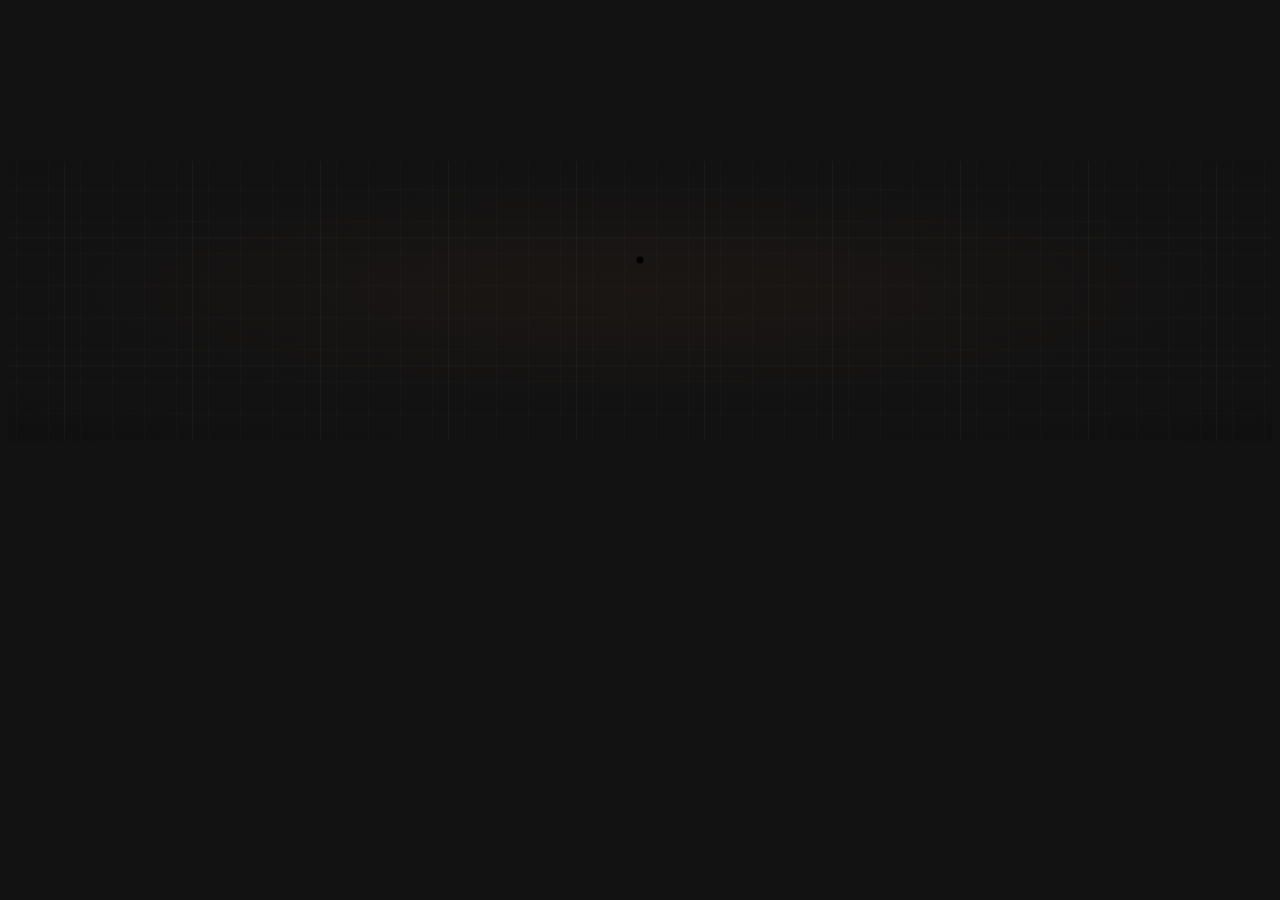
==== site/index.html @ 5c638231 "adding phangs utilities" ====
<!doctype html>
<html lang="en">
<head>
  <meta charset="utf-8">
  <meta name="viewport" content="width=device-width, initial-scale=1, viewport-fit=cover">
  <title>Galaxy Manifold</title>
  <meta name="description" content="Galaxy scaling relations as rotating projections of a high-dimensional manifold of SDSS galaxy properties.">
  <meta name="theme-color" content="#0b0e13">
  <meta name="color-scheme" content="dark">
  <link rel="icon" href="data:image/svg+xml,%3Csvg xmlns='http://www.w3.org/2000/svg' viewBox='0 0 32 32'%3E%3Crect width='32' height='32' rx='7' fill='%230b0e13'/%3E%3Cg stroke='%23e8743b' stroke-width='2' stroke-linecap='round'%3E%3Cpath d='M16 4v24M4 16h24M7.5 7.5l17 17M24.5 7.5l-17 17'/%3E%3C/g%3E%3Ccircle cx='16' cy='16' r='4' fill='%23efe6d2'/%3E%3C/svg%3E">
  <link rel="preconnect" href="https://fonts.googleapis.com">
  <link rel="preconnect" href="https://fonts.gstatic.com" crossorigin>
  <link rel="stylesheet" href="https://fonts.googleapis.com/css2?family=Jost:wght@300;400;500;600&family=Michroma&family=Space+Mono:ital,wght@0,400;0,700;1,400&display=swap">
  <!-- UI: tiny glyph-subset fallbacks (Greek, super/subscripts, ★ ☉ ⟨⟩ …) that Jost / Space Mono / Michroma lack -->
  <link rel="stylesheet" href="https://fonts.googleapis.com/css2?family=Didact+Gothic&family=Noto+Sans:wght@400;500&family=Noto+Sans+Math&display=swap&text=%CE%B1%CE%B2%CE%B3%CE%B4%CE%B5%CE%B6%CE%B7%CE%B8%CE%B9%CE%BA%CE%BB%CE%BC%CE%BD%CE%BE%CE%BF%CF%80%CF%81%CF%83%CF%84%CF%85%CF%86%CF%87%CF%88%CF%89%CE%91%CE%92%CE%93%CE%94%CE%98%CE%9B%CE%9E%CE%A0%CE%A3%CE%A6%CE%A8%CE%A9%E2%81%B0%C2%B9%C2%B2%C2%B3%E2%81%B4%E2%81%B5%E2%81%B6%E2%81%B7%E2%81%B8%E2%81%B9%E2%81%BA%E2%81%BB%E2%81%BC%E2%81%BD%E2%81%BE%E2%81%BF%E2%81%B1%E2%82%80%E2%82%81%E2%82%82%E2%82%83%E2%82%84%E2%82%85%E2%82%86%E2%82%87%E2%82%88%E2%82%89%E2%82%8A%E2%82%8B%E2%82%8C%E2%82%8D%E2%82%8E%E2%82%90%E2%82%91%E2%82%92%E2%82%93%E2%82%99%E2%82%95%E2%82%96%E2%82%97%E2%82%98%E2%82%9A%E2%82%9B%E2%82%9C%E1%B4%AC%E1%B4%AE%E1%B4%B0%E1%B4%B1%E1%B4%B3%E1%B4%B4%E1%B4%B5%E1%B4%B6%E1%B4%B7%E1%B4%B8%E1%B4%B9%E1%B4%BA%E1%B4%BC%E1%B4%BE%E1%B4%BF%E1%B5%80%E1%B5%81%E1%B5%82%E2%98%85%E2%98%86%E2%98%89%E2%8A%99%E2%9F%A8%E2%9F%A9%E2%86%92%E2%86%90%E2%86%91%E2%86%93%E2%86%94%E2%88%9D%E2%88%BC%E2%89%88%E2%89%A4%E2%89%A5%C2%B1%C3%97%C2%B7%E2%88%92%E2%80%93%E2%80%94%E2%80%B2%E2%80%B3%C2%B0%C3%85%E2%81%84%E2%88%85%E2%8A%98">
  <link rel="stylesheet" href="css/tokens.css">
  <link rel="stylesheet" href="css/core.css">
  <link rel="stylesheet" href="css/ui.css">
  <link rel="stylesheet" href="css/overlays.css?v=2">
  <link rel="modulepreload" href="js/app.js">
  <link rel="modulepreload" href="js/gl/renderer.js">
  <link rel="modulepreload" href="js/math/frame.js">
  <script type="module" src="js/main.js?v=2"></script>
</head>
<body>
  <div id="app">
    <header id="topbar"></header>
    <nav id="rail" aria-label="PHANGS observations"></nav>
    <main id="stage" aria-label="Projection of the galaxy manifold">
      <canvas id="gl" aria-hidden="true"></canvas><canvas id="tiles" aria-hidden="true"></canvas><canvas id="overlay" aria-hidden="true"></canvas>
      <div id="stage-ui"></div>
    </main>
    <aside id="inspector" aria-label="Inspector"></aside>
    <footer id="console"></footer>
  </div>
  <div id="splash" role="progressbar" aria-label="Loading" aria-valuemin="0" aria-valuemax="100" aria-valuenow="0">
    <div class="gm-splash">
      <svg class="gm-splash-mark" viewBox="-130 -130 260 260" aria-hidden="true">
        <circle class="sp-ring" r="124"/>
        <circle class="sp-ticks" r="116"/>
        <circle class="sp-ticks-major" r="116"/>
        <circle class="sp-track" r="104"/>
        <circle class="sp-progress" r="104"/>
        <g class="sp-orbits">
          <g transform="rotate(-24)"><ellipse class="sp-orbit" rx="86" ry="27"/><circle class="sp-moon" r="3.4"><animateMotion dur="5.2s" repeatCount="indefinite" path="M86,0 A86,27 0 1,1 -86,0 A86,27 0 1,1 86,0"/></circle></g>
          <g transform="rotate(38)"><ellipse class="sp-orbit" rx="86" ry="27"/><circle class="sp-moon sp-moon-b" r="2.3"><animateMotion dur="8.4s" repeatCount="indefinite" path="M-86,0 A86,27 0 1,0 86,0 A86,27 0 1,0 -86,0"/></circle></g>
        </g>
        <g class="sp-burst">
          <path class="sp-rays" d="M0 -13L0 -60M4.97 -12.01L14.54 -35.11M9.19 -9.19L35.36 -35.36M12.01 -4.97L35.11 -14.54M13 0L60 0M12.01 4.97L35.11 14.54M9.19 9.19L35.36 35.36M4.97 12.01L14.54 35.11M0 13L0 60M-4.97 12.01L-14.54 35.11M-9.19 9.19L-35.36 35.36M-12.01 4.97L-35.11 14.54M-13 0L-60 0M-12.01 -4.97L-35.11 -14.54M-9.19 -9.19L-35.36 -35.36M-4.97 -12.01L-14.54 -35.11"/>
          <g class="sp-tips"><circle cy="-60" r="2.6"/><circle cx="35.36" cy="-35.36" r="1.9"/><circle cx="60" r="2.6"/><circle cx="35.36" cy="35.36" r="1.9"/><circle cy="60" r="2.6"/><circle cx="-35.36" cy="35.36" r="1.9"/><circle cx="-60" r="2.6"/><circle cx="-35.36" cy="-35.36" r="1.9"/></g>
        </g>
        <circle class="sp-hub-ring" r="7.5"/>
        <circle class="sp-hub" r="4"/>
      </svg>
      <div class="gm-splash-word" aria-hidden="true">GALAXY MANIFOLD</div>
    </div>
  </div>
  <noscript><div class="core-fatal"><div class="core-fatal-card"><div class="core-fatal-title">JavaScript required</div></div></div></noscript>
</body>
</html>
---- site/css/ui.css ----
/* UI components — "mid-century mission control" (DESIGN.md §3, §13).
   Owner: UI agent. Tokens live in tokens.css (core); this file only adds component styles and
   extends the font stacks with tiny glyph-subset fallbacks (Greek, super/subscripts, ★ ☉ ⟨⟩)
   that Jost, Space Mono and Michroma lack. */

:root {
  --font-display: 'Michroma', 'Didact Gothic', 'Noto Sans', 'Noto Sans Math', 'Eurostile', sans-serif;
  --font-ui: 'Jost', 'Didact Gothic', 'Noto Sans', 'Noto Sans Math', 'Futura', 'Century Gothic', sans-serif;
  --font-mono: 'Space Mono', 'Noto Sans', 'Noto Sans Math', ui-monospace, 'SFMono-Regular', Menlo, monospace;
  --orange-glow: rgba(232, 116, 59, 0.55);
  --panel-shadow: 0 18px 44px rgba(0, 0, 0, 0.55), 0 2px 6px rgba(0, 0, 0, 0.35);
  --ink-halo: rgba(11, 14, 19, 0.86);
}

/* ------------------------------------------------------------------ base */
#ui-float { position: fixed; inset: 0; z-index: 70; pointer-events: none; }
#ui-float > * { pointer-events: auto; }
#ui-float > .tip, #ui-float > .dnd-ghost { pointer-events: none; }

.i { width: 18px; height: 18px; display: block; flex: none; overflow: visible; }

button { cursor: pointer; -webkit-tap-highlight-color: transparent; }
button:disabled { cursor: default; }

.ibtn {
  width: 30px;
  height: 30px;
  flex: none;
  display: grid;
  place-items: center;
  padding: 0;
  border: 1px solid transparent;
  border-radius: 50%;
  background: transparent;
  color: var(--cream-2);
  text-decoration: none;
  transition: background var(--t-ui) ease-out, color var(--t-ui) ease-out, border-color var(--t-ui) ease-out;
}
.ibtn:hover { background: var(--bg-3); color: var(--cream); }
/* `translate` composes with any positioning `transform` (the compass crowns use one) */
.ibtn:active { translate: 0 0.5px; }

:where(button, a, [tabindex], [role="slider"]):focus { outline: none; }
:where(button, a, [tabindex], [role="slider"]):focus-visible {
  outline: 1.5px solid var(--orange);
  outline-offset: 2px;
}

kbd, .tip-key {
  display: inline-grid;
  place-items: center;
  min-width: 18px;
  height: 18px;
  padding: 0 5px;
  font: 400 10px/1 var(--font-mono);
  color: var(--cream);
  background: var(--bg-2);
  border: 1px solid var(--hair-35);
  border-bottom-width: 2px;
  border-radius: 4px;
}

sub { font-size: 0.72em; line-height: 0; vertical-align: -0.28em; letter-spacing: 0.02em; }

/* edge fades on scrolling strips (set by dom.js edgeFades) */
[data-fade] {
  --f0: 0px;
  --f1: 0px;
  -webkit-mask-image: linear-gradient(var(--fade-dir, 90deg), transparent 0, #000 var(--f0), #000 calc(100% - var(--f1)), transparent 100%);
  mask-image: linear-gradient(var(--fade-dir, 90deg), transparent 0, #000 var(--f0), #000 calc(100% - var(--f1)), transparent 100%);
}
[data-fade-axis="y"] { --fade-dir: 180deg; }
[data-fade~="s"] { --f0: 28px; }
[data-fade~="e"] { --f1: 28px; }

/* ------------------------------------------------------------------ tooltip */
.tip {
  position: fixed;
  left: 0;
  top: 0;
  z-index: 95;
  max-width: 290px;
  padding: 7px 10px 8px;
  color: var(--cream);
  background: rgba(17, 22, 31, 0.97);
  border: 1px solid var(--hair-35);
  border-radius: 8px;
  box-shadow: 0 10px 28px rgba(0, 0, 0, 0.5);
  font: 400 12.5px/1.35 var(--font-ui);
  opacity: 0;
  transform: translateY(3px);
  transition: opacity 130ms ease-out, transform 130ms ease-out;
  pointer-events: none;
}
.tip[data-side="bottom"] { transform: translateY(-3px); }
.tip.on { opacity: 1; transform: none; }
.tip.instant { transition: none; }
.tip-head { display: flex; align-items: center; gap: 8px; }
.tip-title { font-weight: 500; }
.tip-key { margin-left: auto; }
.tip-sw { width: 9px; height: 9px; border-radius: 50%; flex: none; }
.tip-sub { margin-top: 3px; color: var(--cream-2); font-size: 12px; line-height: 1.4; }
.tip-meta { margin-top: 5px; color: var(--cream-3); font: 400 10px/1.5 var(--font-mono); letter-spacing: 0.01em; }
.tip.tip-rich { padding: 8px; max-width: none; }

/* ------------------------------------------------------------------ splash */
#splash {
  background-color: var(--bg);
  background-image:
    radial-gradient(ellipse 70% 60% at 50% 46%, rgba(232, 116, 59, 0.045), transparent 70%),
    radial-gradient(ellipse 120% 95% at 50% 45%, rgba(11, 14, 19, 0) 55%, rgba(4, 6, 9, 0.6) 100%),
    linear-gradient(rgba(239, 230, 210, 0.04) 1px, transparent 1px),
    linear-gradient(90deg, rgba(239, 230, 210, 0.04) 1px, transparent 1px),
    linear-gradient(rgba(239, 230, 210, 0.018) 1px, transparent 1px),
    linear-gradient(90deg, rgba(239, 230, 210, 0.018) 1px, transparent 1px);
  background-size: 100% 100%, 100% 100%, 128px 128px, 128px 128px, 32px 32px, 32px 32px;
  background-position: center;
}
.gm-splash { display: grid; justify-items: center; gap: 30px; transform: translateY(-2vh); }
.gm-splash-mark {
  width: 232px;
  height: 232px;
  overflow: visible;
  transition: transform 750ms var(--ease-view), opacity 600ms ease-out;
}
.gm-splash-mark * { fill: none; stroke-linecap: round; }
.sp-ring { stroke: var(--hair-15); stroke-width: 1; }
.sp-ticks { stroke: var(--cream-3); stroke-width: 5; stroke-dasharray: 1 11.147; stroke-dashoffset: 0.5; opacity: 0.75; }
.sp-ticks-major { stroke: var(--cream-2); stroke-width: 10; stroke-dasharray: 1.6 59.137; stroke-dashoffset: 0.8; }
.sp-track { stroke: var(--line); stroke-width: 1.4; }
.sp-progress {
  stroke: var(--orange);
  stroke-width: 2.2;
  stroke-dasharray: 653.451;
  stroke-dashoffset: 653.451;
  transform: rotate(-90deg);
  transition: stroke-dashoffset 320ms var(--ease-ui);
  filter: drop-shadow(0 0 5px rgba(232, 116, 59, 0.55));
}
.sp-orbit { stroke: var(--hair-25); stroke-width: 1; }
.gm-splash-mark .sp-moon { fill: var(--orange); stroke: none; }
.gm-splash-mark .sp-moon-b { fill: var(--sky); }
.sp-burst { transform-box: fill-box; transform-origin: center; animation: gm-spin 48s linear infinite; }
.sp-rays { stroke: var(--cream-2); stroke-width: 1.3; }
.gm-splash-mark .sp-tips circle { fill: var(--mustard); stroke: none; }
.sp-hub-ring { stroke: var(--cream-2); stroke-width: 1.2; }
.gm-splash-mark .sp-hub { fill: var(--cream); stroke: none; }
.gm-splash-word {
  font-family: var(--font-display);
  font-size: 12px;
  letter-spacing: 0.46em;
  padding-left: 0.46em;
  color: var(--cream-2);
  opacity: 0;
  transition: opacity 700ms ease-out, letter-spacing 800ms var(--ease-view);
}
#splash.fonts .gm-splash-word { opacity: 1; }
#splash.complete .sp-progress { filter: drop-shadow(0 0 9px rgba(232, 116, 59, 0.8)); }
#splash.done .gm-splash-mark { transform: scale(1.55); opacity: 0; }
#splash.done .gm-splash-word { letter-spacing: 0.8em; opacity: 0; }
#splash.still .sp-burst { animation: none; }
@keyframes gm-spin { to { transform: rotate(360deg); } }

/* ------------------------------------------------------------------ top bar */
/* double rules (§3.3): a faint second hairline just inside the core's panel borders */
.tb, .con { position: relative; }
.tb::after, .con::before, .rail::after {
  content: "";
  position: absolute;
  pointer-events: none;
  background: rgba(239, 230, 210, 0.05);
}
.tb::after { left: 0; right: 0; bottom: 3px; height: 1px; }
.con::before { left: 0; right: 0; top: 3px; height: 1px; }
.rail::after { top: 0; bottom: 0; right: 3px; width: 1px; }

.tb {
  height: 100%;
  display: flex;
  align-items: center;
  gap: 18px;
  padding: 0 12px 0 16px;
}
.tb-left { flex: none; display: flex; align-items: center; gap: 14px; min-width: 0; }
.tb-brand {
  display: flex;
  align-items: center;
  gap: 11px;
  color: var(--cream);
  text-decoration: none;
  border-radius: 6px;
}
.mark { display: block; overflow: visible; }
.mark .mark-rays path { fill: none; stroke: var(--cream-2); stroke-width: 1.05; stroke-linecap: round; }
.mark .mark-tips circle { fill: var(--mustard); }
.mark .mark-hub { fill: var(--orange); }
.tb-mark { width: 27px; height: 27px; transition: transform 600ms var(--ease-view); }
.tb-brand:hover .tb-mark { transform: rotate(22.5deg); }
#topbar.touring .tb-mark .mark-rays,
#topbar.touring .tb-mark .mark-tips { transform-box: view-box; transform-origin: 0 0; animation: gm-spin 9s linear infinite; }
.tb-word {
  font-family: var(--font-display);
  font-size: 11px;
  letter-spacing: 0.27em;
  white-space: nowrap;
  color: var(--cream);
  padding-top: 1px;
}
.tb-word-gap { display: inline-block; width: 0.55em; }
.tb-badge {
  display: inline-flex;
  align-items: baseline;
  gap: 6px;
  height: 20px;
  padding: 3px 9px 0;
  border: 1px solid var(--hair-15);
  border-radius: var(--r-pill);
  font: 400 10.5px/1 var(--font-mono);
  color: var(--cream-3);
  font-variant-numeric: tabular-nums;
  white-space: nowrap;
}
.ab-foot a { color: var(--cream-2); text-decoration: none; border-bottom: 1px solid var(--line); }
.ab-foot a:hover { color: var(--orange); border-bottom-color: var(--orange); }
.tb-badge i { font-style: italic; color: var(--cream-3); }
.tb-badge b { font-weight: 400; color: var(--cream-2); }
.tb-badge.tick b { animation: gm-tick 600ms ease-out; }
@keyframes gm-tick { 0% { color: var(--orange); } 100% { color: var(--cream-2); } }

.tb-carts { flex: 1 1 auto; min-width: 0; display: flex; justify-content: flex-end; }
.carts-tray {
  display: flex;
  gap: 3px;
  padding: 3px;
  max-width: 100%;
  overflow-x: auto;
  overflow-y: hidden;
  scrollbar-width: none;
  background: var(--bg-2);
  border: 1px solid var(--line);
  border-radius: 12px;
  box-shadow: inset 0 1px 3px rgba(0, 0, 0, 0.55), 0 1px 0 rgba(239, 230, 210, 0.03);
}
.carts-tray::-webkit-scrollbar { display: none; }
.cart {
  --on: 0;
  position: relative;
  flex: none;
  width: 54px;
  height: 40px;
  padding: 3px 3px 0;
  display: flex;
  flex-direction: column;
  align-items: center;
  gap: 3px;
  border: 1px solid rgba(239, 230, 210, 0.06);
  border-radius: 8px;
  background: linear-gradient(180deg, #1b2330, #151c27);
  color: var(--cream-2);
  box-shadow: 0 1px 0 rgba(239, 230, 210, 0.05) inset, 0 1px 2px rgba(0, 0, 0, 0.45);
  transition: background var(--t-ui) ease-out, border-color var(--t-ui) ease-out, transform 120ms ease-out;
}
.cart:hover { background: linear-gradient(180deg, #212b3a, #19212d); color: var(--cream); }
.cart:active { translate: 0 1px; }
.cart-screen {
  position: relative;
  width: 46px;
  height: 22px;
  border-radius: 4px;
  overflow: hidden;
  background:
    linear-gradient(rgba(239, 230, 210, 0.035) 1px, transparent 1px) 0 0 / 6px 6px,
    linear-gradient(90deg, rgba(239, 230, 210, 0.035) 1px, transparent 1px) 0 0 / 6px 6px,
    #070a0e;
  box-shadow: inset 0 0 0 1px rgba(239, 230, 210, 0.07), inset 0 2px 5px rgba(0, 0, 0, 0.6);
}
.cart-screen canvas { position: absolute; left: 50%; top: 50%; width: 46px !important; height: 26px !important; transform: translate(-50%, -50%); opacity: 0; transition: opacity 500ms ease-out; }
.cart-screen.lit canvas { opacity: 0.92; }
.cart:hover .cart-screen canvas { opacity: 1; }
.cart-code {
  font: 400 7.5px/1 var(--font-display);
  letter-spacing: 0.12em;
  padding-left: 0.12em;
  white-space: nowrap;
  color: inherit;
}
.cart::after {
  content: "";
  position: absolute;
  left: 11px;
  right: 11px;
  bottom: -3px;
  height: 2px;
  border-radius: 2px;
  background: var(--orange);
  opacity: var(--on);
  box-shadow: 0 0 8px var(--orange-glow);
  transition: opacity 180ms linear;
}
.cart.active {
  color: var(--cream);
  border-color: rgba(232, 116, 59, calc(0.5 * var(--on)));
  background: linear-gradient(180deg, #232c3a, #1a2230);
}
.cart.active .cart-code { color: var(--cream); text-shadow: 0 0 8px rgba(232, 116, 59, calc(0.6 * var(--on))); }
.cart.active .cart-screen { box-shadow: inset 0 0 0 1px rgba(232, 116, 59, calc(0.35 * var(--on))), inset 0 2px 5px rgba(0, 0, 0, 0.6); }

.tb-about { margin-left: 2px; }
.tb-about .i { width: 19px; height: 19px; }

/* cartridge hover card */
.cp { width: 216px; display: flex; flex-direction: column; gap: 6px; }
.cp-screen {
  position: relative;
  width: 216px;
  height: 132px;
  border-radius: 6px;
  overflow: hidden;
  background:
    linear-gradient(rgba(239, 230, 210, 0.035) 1px, transparent 1px) 0 0 / 18px 18px,
    linear-gradient(90deg, rgba(239, 230, 210, 0.035) 1px, transparent 1px) 0 0 / 18px 18px,
    #06080b;
  box-shadow: inset 0 0 0 1px var(--hair-15);
}
.cp-screen canvas { display: block; width: 216px !important; height: 132px !important; }
.cp-row { display: flex; align-items: center; justify-content: space-between; margin-top: 2px; }
.cp-code { font: 400 10px/1 var(--font-display); letter-spacing: 0.16em; color: var(--orange); }
.cp-name { font: 500 12.5px/1.3 var(--font-ui); color: var(--cream); }
.cp-axes { display: flex; flex-direction: column; gap: 2px; font: 400 10px/1.35 var(--font-mono); color: var(--cream-2); }
.cp-ax i { font-style: italic; color: var(--cream-3); margin-right: 7px; }
.cp-lit { display: flex; flex-wrap: wrap; gap: 4px; margin-top: 1px; }
.cp-lit span {
  font: 400 9px/1 var(--font-mono);
  color: var(--mustard);
  border: 1px solid rgba(226, 178, 58, 0.38);
  border-radius: 8px;
  padding: 3px 6px 2px;
}

/* ------------------------------------------------------------------ rail */
.rail {
  position: relative;
  display: flex;
  flex-direction: column;
  gap: 11px;
  padding: 12px 0 16px;
  min-height: 100%;
}
.rail-group {
  position: relative;
  display: flex;
  flex-direction: column;
  align-items: flex-end;
  gap: 4px;
  padding: 0 7px 0 14px;
}
.rail-bar {
  position: absolute;
  left: 7px;
  top: 3px;
  bottom: 3px;
  width: 2px;
  border-radius: 2px;
  background: var(--gc);
  opacity: 0.8;
}
.rail-cats { margin-top: 5px; padding-top: 12px; }
.rail-cats::before {
  content: "";
  position: absolute;
  left: 9px;
  right: 9px;
  top: 0;
  height: 1px;
  background: var(--line);
}
.rail-cats .rail-bar { top: 15px; background: linear-gradient(var(--bpt-1), var(--env-2), var(--morph-1)); opacity: 0.55; }

.tok {
  --fill: 0;
  position: relative;
  width: 46px;
  height: 22px;
  padding: 0;
  display: grid;
  place-items: center;
  border: 1px solid var(--hair-15);
  border-radius: 11px;
  background: transparent;
  color: var(--cream-2);
  font: 500 11.5px/1 var(--font-ui);
  cursor: grab;
  touch-action: none;
  user-select: none;
  -webkit-user-select: none;
  overflow: hidden;
  transition: border-color var(--t-ui) ease-out, color var(--t-ui) ease-out, box-shadow var(--t-ui) ease-out, opacity var(--t-ui);
}
.tok-fill { position: absolute; inset: 0; border-radius: inherit; background: var(--gc); opacity: var(--fill); }
.tok-t { position: relative; white-space: nowrap; letter-spacing: 0.01em; transition: transform var(--t-ui) ease-out; }
.tok:hover { color: var(--cream); border-color: var(--hair-35); }
.tok.inview { color: var(--cream); }
.tok.strong { color: var(--bg); font-weight: 600; }
.tok.tour { border-color: color-mix(in srgb, var(--gc) 75%, transparent); }
.tok.tour:hover { border-color: var(--gc); }
.tok.hl { box-shadow: 0 0 0 2px color-mix(in srgb, var(--gc) 35%, transparent); color: var(--cream); }
.tok.strong.hl { color: var(--bg); }
.tok[aria-expanded="true"] { box-shadow: 0 0 0 2px var(--orange); }
.tok.dragging { opacity: 0.35; }
.tok.failed { opacity: 0.4; border-style: dashed; }
.tok-c {
  position: absolute;
  right: 4px;
  top: 50%;
  width: 7px;
  height: 7px;
  margin-top: -3.5px;
  border-radius: 50%;
  border: 1px solid currentColor;
  background: linear-gradient(90deg, transparent 50%, currentColor 50%);
  display: none;
}
.tok.color .tok-c { display: block; }
.tok.color .tok-t { transform: translateX(-3px); }

.tok-cat { font: 400 7.5px/1 var(--font-display); letter-spacing: 0.1em; cursor: pointer; }
.tok-cat .tok-t { padding-left: 0.1em; margin-top: -2px; }
.tok-stripe {
  position: absolute;
  left: 9px;
  right: 9px;
  bottom: 4px;
  height: 2px;
  border-radius: 1px;
  background: var(--stripe);
  opacity: 0.85;
}
.tok-cat.color { border-color: var(--hair-35); color: var(--cream); background: rgba(239, 230, 210, 0.06); }
.tok-cat.color .tok-c { right: 3px; }
.tok-f {
  position: absolute;
  top: 3px;
  right: 5px;
  width: 4px;
  height: 4px;
  border-radius: 50%;
  background: var(--orange);
  box-shadow: 0 0 4px var(--orange-glow);
  display: none;
}
.tok-cat.filtered .tok-f { display: block; }

/* radial menu */
.radial { position: fixed; width: 0; height: 0; z-index: 72; }
.radial-arc {
  position: absolute;
  left: -80px;
  top: -80px;
  width: 160px;
  height: 160px;
  overflow: visible;
  pointer-events: none;
  opacity: 0;
  transition: opacity 180ms ease-out;
}
.radial-arc path { fill: none; stroke: var(--hair-25); stroke-width: 1; stroke-dasharray: 1 3; }
.radial-arc .radial-hub { fill: var(--orange); }
.radial.open .radial-arc { opacity: 1; }
.radial-item {
  position: absolute;
  left: -16px;
  top: -16px;
  width: 32px;
  height: 32px;
  padding: 0;
  display: grid;
  place-items: center;
  border: 1px solid var(--hair-35);
  border-radius: 50%;
  background: var(--bg-2);
  color: var(--cream);
  box-shadow: 0 6px 16px rgba(0, 0, 0, 0.5);
  opacity: 0;
  transform: translate(0, 0) scale(0.35);
  transition: transform 230ms var(--ease-ui) var(--d), opacity 160ms ease-out var(--d), background var(--t-ui), color var(--t-ui), border-color var(--t-ui);
}
.radial.open .radial-item { opacity: 1; transform: translate(var(--x), var(--y)) scale(1); }
.radial.closing .radial-item { transition-delay: 0ms; transition-duration: 140ms; }
.radial-item:hover { border-color: var(--orange); color: var(--orange); background: var(--bg-3); }
.radial-item.active { background: var(--orange); border-color: var(--orange); color: var(--bg); }
.radial-item.active:hover { color: var(--bg); background: #f08650; }
.radial-item .i { width: 18px; height: 18px; }
.radial-item.disabled { opacity: 0.55; cursor: not-allowed; }
.radial-item.disabled:hover { border-color: var(--hair-35); color: inherit; background: var(--bg-2); }
.radial-item.active.disabled:hover { background: var(--orange); color: var(--bg); }
.radial-item.nope { animation: gm-nope 380ms ease-in-out; }

/* ------------------------------------------------------------------ drag & drop */
.dnd-ghost {
  position: fixed;
  left: 0;
  top: 0;
  z-index: 96;
  height: 24px;
  padding: 0 12px;
  display: grid;
  place-items: center;
  border-radius: 12px;
  background: var(--gc);
  color: var(--bg);
  font: 600 12px/1 var(--font-ui);
  box-shadow: 0 8px 22px rgba(0, 0, 0, 0.55), 0 0 0 3px rgba(11, 14, 19, 0.55);
  transition: opacity 160ms ease-out, box-shadow 160ms ease-out, scale 160ms ease-out;
  scale: 1;
}
.dnd-ghost.cat { font: 400 8px/1 var(--font-display); letter-spacing: 0.12em; background: var(--cream-2); }
.dnd-ghost.hot { box-shadow: 0 8px 22px rgba(0, 0, 0, 0.55), 0 0 0 2px var(--orange), 0 0 18px var(--orange-glow); scale: 1.08; }
.dnd-ghost.drop { opacity: 0; scale: 0.6; }
.dnd-ghost.back { opacity: 0; scale: 0.85; }
html.dragging, html.dragging * { cursor: grabbing !important; }

#stage-ui > .dz { pointer-events: none; }
.dz {
  position: absolute;
  display: none;
  place-items: center;
  border: 1.5px dashed rgba(232, 116, 59, 0.5);
  border-radius: 10px;
  background: rgba(232, 116, 59, 0.04);
  transition: background 150ms ease-out, border-color 150ms ease-out, box-shadow 150ms ease-out;
}
.dz.on { display: grid; animation: gm-dz-in 180ms ease-out; }
.dz-x { right: 12px; bottom: 8px; height: 44px; }
.dz-y { left: 8px; top: 12px; width: 50px; }
.dz.hot {
  background: rgba(232, 116, 59, 0.14);
  border-style: solid;
  border-color: var(--orange);
  box-shadow: inset 0 0 26px rgba(232, 116, 59, 0.22), 0 0 18px rgba(232, 116, 59, 0.2);
}
.dz-mark { display: flex; align-items: center; gap: 6px; color: var(--orange); font: 400 11px/1 var(--font-display); }
.dz-mark .i { width: 20px; height: 20px; }
.dz-y .dz-mark { flex-direction: column; }
@keyframes gm-dz-in { from { opacity: 0; } to { opacity: 1; } }

/* ------------------------------------------------------------------ compass */
#stage-ui > .compass { pointer-events: none; }
.compass {
  position: absolute;
  left: 50px;   /* clear of the y ruler (baseline 44 px) */
  bottom: 36px; /* clear of the x ruler (baseline 30 px) */
  width: 220px;
  height: 220px;
  opacity: 0.42;
  transition: opacity 500ms ease-out;
}
/* the spokes explain a tour's motion, so they stay legible while it runs */
.compass.touring { opacity: 0.75; }
.compass.awake, .compass.dragging, .compass.drop-on { opacity: 1; transition-duration: 180ms; }
.cmp-svg { width: 100%; height: 100%; display: block; overflow: visible; }
.cmp-disc { fill: rgba(11, 14, 19, 0.5); }
.cmp-ring { fill: none; stroke: var(--hair-25); stroke-width: 1; }
.cmp-ticks { fill: none; stroke: var(--cream-3); stroke-width: 4.5; stroke-dasharray: 0.8 9.2007; stroke-dashoffset: 0.4; }
.cmp-ticks-major { fill: none; stroke: var(--cream-2); stroke-width: 8; stroke-dasharray: 1.4 48.6034; stroke-dashoffset: 0.7; }
.cmp-unit { fill: none; stroke: var(--hair-15); stroke-width: 1; stroke-dasharray: 1.5 3.5; }
.cmp-half { fill: none; stroke: rgba(239, 230, 210, 0.07); stroke-width: 1; }
.cmp-cross { fill: none; stroke: rgba(239, 230, 210, 0.09); stroke-width: 1; }
.cmp-axis { fill: var(--cream-3); font: 400 7px/1 var(--font-display); letter-spacing: 0.08em; }
.cmp-park-arc { fill: none; stroke: var(--hair-15); stroke-width: 1; stroke-dasharray: 1 3.2; }
.cmp-hub-ring { fill: none; stroke: var(--cream-2); stroke-width: 1.2; }
.cmp-hub-dot { fill: var(--orange); }
.compass.touring .cmp-hub-ring { stroke: var(--orange); stroke-dasharray: 3 2.2; transform-box: fill-box; transform-origin: center; animation: gm-spin 3s linear infinite; }

.sp { display: none; }
.sp.on { display: inline; }
.sp-line { stroke: var(--gc); stroke-width: 1.6; stroke-linecap: round; opacity: 0.82; }
.sp-knob {
  fill: var(--gc);
  stroke: var(--bg);
  stroke-width: 1.6;
  transform-box: fill-box;
  transform-origin: center;
  transition: transform 150ms ease-out;
}
.sp-label {
  fill: var(--cream);
  font: 500 10.5px/1 var(--font-ui);
  paint-order: stroke;
  stroke: var(--ink-halo);
  stroke-width: 3px;
  stroke-linejoin: round;
  pointer-events: none;
}
.sp-hit { fill: transparent; pointer-events: all; cursor: grab; }
.compass.dragging .sp-hit, .compass.dragging .pk-hit { cursor: grabbing; }
.sp.hl .sp-line, .sp.grab .sp-line { stroke-width: 2.6; opacity: 1; }
.sp.hl .sp-knob, .sp.grab .sp-knob { transform: scale(1.3); stroke: var(--cream); }
.sp:focus-within .sp-knob { stroke: var(--orange); stroke-width: 2; }
/* SVG hit targets: a dashed orange ring instead of the rectangular outline */
.sp-hit:focus-visible, .pk-hit:focus-visible {
  outline: none;
  stroke: var(--orange);
  stroke-width: 1.3;
  stroke-dasharray: 2.2 2.2;
}

.pk { display: none; transition: transform 380ms var(--ease-ui); }
.pk.on { display: inline; }
.pk-dot { fill: var(--gc); opacity: 0.88; transform-box: fill-box; transform-origin: center; transition: transform 150ms ease-out; }
.pk-hit { fill: transparent; pointer-events: all; cursor: grab; }
.pk-label {
  fill: var(--cream-2);
  font: 500 8.5px/1 var(--font-ui);
  opacity: 0;
  transition: opacity 220ms ease-out;
  pointer-events: none;
  paint-order: stroke;
  stroke: var(--ink-halo);
  stroke-width: 2.5px;
}
.compass.near .pk-label { opacity: 0.85; }
.pk.hl .pk-label { opacity: 1; fill: var(--cream); }
.pk.hl .pk-dot { transform: scale(1.5); opacity: 1; }
.pk:focus-within .pk-dot { stroke: var(--orange); stroke-width: 1.5; }

.cmp-drop { display: none; }
.compass.drop-on .cmp-drop { display: inline; }
.cmp-drop-ring { fill: rgba(232, 116, 59, 0.03); stroke: var(--orange); stroke-width: 1.2; stroke-dasharray: 3 4; opacity: 0.55; }
.compass.drop-hot .cmp-drop-ring { opacity: 1; fill: rgba(232, 116, 59, 0.1); }
.cmp-drop-spoke { stroke: var(--gc, var(--orange)); stroke-width: 1.8; stroke-dasharray: 3 3; opacity: 0; }
.cmp-drop-knob { fill: var(--gc, var(--orange)); opacity: 0; }
.compass.drop-hot .cmp-drop-spoke, .compass.drop-hot .cmp-drop-knob { opacity: 1; }

.crowns { position: absolute; inset: 0; pointer-events: none; }
.crown { position: absolute; pointer-events: auto; transform: translate(-50%, -50%); }
.crown.ibtn {
  width: 28px;
  height: 28px;
  background: var(--bg-2);
  border-color: var(--hair-25);
  box-shadow: 0 2px 6px rgba(0, 0, 0, 0.45);
  color: var(--cream);
}
.crown.ibtn:hover { border-color: var(--hair-35); background: var(--bg-3); }
.crown .i { width: 16px; height: 16px; }
.crown-play { left: 87.2%; top: 76.1%; }
.crown-speed { left: 76.1%; top: 87.2%; }
.crown-tighten { left: 61.8%; top: 93.9%; }
.crown-play.on { color: var(--orange); border-color: rgba(232, 116, 59, 0.6); box-shadow: 0 0 0 3px rgba(232, 116, 59, 0.12), 0 2px 6px rgba(0, 0, 0, 0.45); }
.crown-tighten.busy { color: var(--orange); }
.crown-tighten.busy::after {
  content: "";
  position: absolute;
  inset: -4px;
  border-radius: 50%;
  border: 1.5px dashed var(--orange);
  animation: gm-spin 1.6s linear infinite;
}
.crown-tighten.nope { animation: gm-nope 380ms ease-in-out; }
@keyframes gm-nope { 25% { translate: -2px 0; } 75% { translate: 2px 0; } }
.knob.knob-sm.crown { width: 30px; height: 32px; }

/* ------------------------------------------------------------------ console */
.con {
  height: 100%;
  display: flex;
  align-items: center;
  gap: 14px;
  padding: 0 14px 0 14px;
  width: max-content;
  min-width: 100%;
}
.con-group { flex: none; display: flex; align-items: center; gap: 10px; }
.con-spacer { flex: 1 1 auto; min-width: 6px; }
.con-sep { flex: none; width: 1px; height: 26px; background: var(--line); }
.con-sep.sm { height: 18px; margin: 0 2px; }
.con-mosaic { display: none; }
.con.mosaic .con-mosaic { display: flex; }

/* rocker switch */
.rocker {
  position: relative;
  display: flex;
  width: 80px;
  height: 32px;
  padding: 2px;
  border-radius: 16px;
  background: #07090d;
  border: 1px solid var(--line);
  box-shadow: inset 0 2px 4px rgba(0, 0, 0, 0.7), 0 1px 0 rgba(239, 230, 210, 0.04);
}
.rk-paddle {
  position: absolute;
  top: 2px;
  left: 2px;
  width: calc(50% - 2px);
  height: calc(100% - 4px);
  border-radius: 14px;
  background: linear-gradient(180deg, #f4ecd9 0%, #e2d8c1 55%, #cfc4ab 100%);
  box-shadow: inset 0 1px 0 rgba(255, 255, 255, 0.5), inset 0 -1px 0 rgba(0, 0, 0, 0.18), 0 2px 5px rgba(0, 0, 0, 0.55);
  transition: transform 240ms var(--ease-ui);
}
.rocker[data-mode="mosaic"] .rk-paddle { transform: translateX(100%); }
.rk-side {
  position: relative;
  z-index: 1;
  flex: 1;
  display: grid;
  place-items: center;
  padding: 0;
  border: 0;
  border-radius: 14px;
  background: none;
  color: var(--cream-3);
  transition: color var(--t-ui) ease-out;
}
.rk-side:hover { color: var(--cream-2); }
.rk-side[aria-pressed="true"] { color: #1a1510; }
.rk-side .i { width: 17px; height: 17px; }

/* color dial */
.con-color { gap: 12px; }
.cdial {
  position: relative;
  flex: none;
  width: 40px;
  height: 40px;
  padding: 0;
  border: 0;
  border-radius: 50%;
  background: none;
}
.cd-ring {
  position: absolute;
  inset: 0;
  border-radius: 50%;
  background: var(--ring);
  -webkit-mask: radial-gradient(circle, transparent 14.2px, #000 14.8px);
  mask: radial-gradient(circle, transparent 14.2px, #000 14.8px);
  transition: filter var(--t-ui);
}
.cd-face {
  position: absolute;
  inset: 6px;
  display: grid;
  place-items: center;
  border-radius: 50%;
  background: radial-gradient(circle at 50% 35%, #222c3a, #161d28 70%);
  box-shadow: inset 0 0 0 1px var(--hair-15), 0 1px 3px rgba(0, 0, 0, 0.55);
  transition: box-shadow var(--t-ui);
}
.cd-sym { font: 500 10.5px/1 var(--font-ui); color: var(--cream); white-space: nowrap; max-width: 26px; overflow: hidden; text-align: center; }
.cd-sym .i { width: 15px; height: 15px; color: var(--cream-3); }
.con-color[data-mode="categorical"] .cd-sym { font: 400 6.5px/1 var(--font-display); letter-spacing: 0.08em; padding-left: 0.08em; }
.cdial:hover .cd-face, .cdial[aria-expanded="true"] .cd-face { box-shadow: inset 0 0 0 1px var(--hair-35), 0 0 0 3px rgba(239, 230, 210, 0.05); }
.cdial:hover .cd-ring { filter: brightness(1.15) saturate(1.1); }
.cdial.drop-on { outline: 1.5px dashed rgba(232, 116, 59, 0.6); outline-offset: 3px; }
.cdial.drop-hot { outline-style: solid; outline-color: var(--orange); box-shadow: 0 0 16px var(--orange-glow); }

.legend { display: flex; align-items: center; min-width: 0; }
.cbar { display: grid; grid-template-columns: auto var(--cbar-w, 104px) auto; align-items: center; gap: 8px; }
.cbar-grad { position: relative; height: 6px; border-radius: 3px; box-shadow: 0 0 0 1px rgba(0, 0, 0, 0.4), 0 0 10px rgba(239, 230, 210, 0.05); }
/* engraved quartile ticks under the bar */
.cbar-grad::after {
  content: "";
  position: absolute;
  left: 0;
  right: 0;
  top: calc(100% + 2px);
  height: 3px;
  background:
    linear-gradient(var(--hair-35), var(--hair-35)) 25% 0 / 1px 100% no-repeat,
    linear-gradient(var(--hair-35), var(--hair-35)) 50% 0 / 1px 100% no-repeat,
    linear-gradient(var(--hair-35), var(--hair-35)) 75% 0 / 1px 100% no-repeat;
}
@media (min-width: 1280px) { .cbar { --cbar-w: 150px; } }
.cbar-lo, .cbar-hi { font: 400 10px/1 var(--font-mono); color: var(--cream-3); font-variant-numeric: tabular-nums; white-space: nowrap; }
.con-color:not([data-mode="continuous"]) .cbar { display: none; }

.chips { display: flex; align-items: center; gap: 4px; }
.chip {
  height: 24px;
  padding: 0 8px 0 7px;
  display: flex;
  align-items: center;
  gap: 5px;
  border: 1px solid var(--hair-15);
  border-radius: 12px;
  background: transparent;
  color: var(--cream-2);
  font: 500 11px/1 var(--font-ui);
  white-space: nowrap;
  transition: color var(--t-ui), border-color var(--t-ui), opacity var(--t-ui), background var(--t-ui);
}
.chip:hover { border-color: var(--hair-35); color: var(--cream); }
.chip-sw { width: 8px; height: 8px; border-radius: 50%; background: var(--cc); box-shadow: 0 0 6px color-mix(in srgb, var(--cc) 55%, transparent); flex: none; }
.chip.hollow .chip-sw { background: transparent; box-shadow: inset 0 0 0 1.6px var(--cc); }
.chip.nil { font-family: var(--font-mono); }
.chip[hidden] { display: none; }
.chip.off { color: var(--cream-3); opacity: 0.55; }
.chip.off .chip-sw { background: transparent; box-shadow: inset 0 0 0 1px var(--cream-3); }

.fpills { display: flex; gap: 6px; }
.fpills:empty { display: none; }
.fpill {
  height: 22px;
  padding: 0 5px 0 9px;
  display: flex;
  align-items: center;
  gap: 4px;
  border: 1px solid rgba(232, 116, 59, 0.45);
  border-radius: 11px;
  background: rgba(232, 116, 59, 0.09);
  color: var(--cream);
}
.fpill:hover { border-color: var(--orange); }
.fp-k { font: 400 7px/1 var(--font-display); letter-spacing: 0.12em; margin-right: 2px; }
.fp-sw { width: 7px; height: 7px; border-radius: 50%; background: var(--cc); }
.fp-x .i { width: 12px; height: 12px; opacity: 0.7; }

/* segmented switch */
.seg { display: flex; gap: 2px; padding: 2px; border: 1px solid var(--line); border-radius: 14px; background: #07090d; }
.seg-b { width: 28px; height: 24px; padding: 0; display: grid; place-items: center; border: 0; border-radius: 12px; background: none; color: var(--cream-3); }
.seg-b:hover { color: var(--cream-2); }
.seg-b[aria-pressed="true"] { background: var(--bg-3); color: var(--cream); box-shadow: inset 0 0 0 1px var(--hair-15); }
.seg-b .i { width: 16px; height: 16px; }

/* knobs */
.knob {
  position: relative;
  flex: none;
  width: 38px;
  height: 42px;
  cursor: ns-resize;
  touch-action: none;
  user-select: none;
  -webkit-user-select: none;
  border-radius: 50%;
}
.knob svg { position: absolute; left: 0; top: 0; width: 38px; height: 38px; overflow: visible; }
.knob-ticks { stroke: var(--cream-3); stroke-width: 1; stroke-linecap: round; opacity: 0.75; fill: none; }
.knob-track { fill: none; stroke: #1f2835; stroke-width: 1.7; stroke-linecap: round; }
.knob-arc { fill: none; stroke: var(--orange); stroke-width: 1.7; stroke-linecap: round; filter: drop-shadow(0 0 2px rgba(232, 116, 59, 0.45)); }
.knob-body { fill: #1b2330; stroke: rgba(239, 230, 210, 0.2); stroke-width: 1; }
.knob-grip { fill: none; stroke: rgba(239, 230, 210, 0.06); stroke-width: 1; }
.knob-ptr { stroke: var(--cream); stroke-width: 1.8; stroke-linecap: round; transition: stroke var(--t-ui); }
.knob-cap { fill: var(--bg); }
.knob-glyph { position: absolute; left: 50%; top: 29px; width: 11px; height: 11px; transform: translateX(-50%); color: var(--cream-3); pointer-events: none; }
.knob-glyph .i { width: 11px; height: 11px; stroke-width: 1.7; }
.knob:hover .knob-body { stroke: var(--hair-35); }
.knob:hover .knob-glyph { color: var(--cream-2); }
.knob.turning .knob-ptr { stroke: var(--orange); }
.knob:focus-visible { outline-offset: -1px; }
.knob.knob-sm { width: 30px; height: 32px; }
.knob.knob-sm svg { width: 30px; height: 30px; }
.knob.knob-sm .knob-glyph { top: 22px; width: 9px; height: 9px; }
.knob.knob-sm .knob-glyph .i { width: 9px; height: 9px; }
.crown.knob-sm { background: radial-gradient(circle, rgba(17, 22, 31, 0.92) 58%, transparent 60%); }

/* toggles */
.con-toggles { gap: 4px; }
.tog { width: 32px; height: 32px; color: var(--cream-2); }
.tog .i { width: 18px; height: 18px; }
.tog[aria-pressed="true"] {
  color: var(--orange);
  border-color: rgba(232, 116, 59, 0.4);
  background: rgba(232, 116, 59, 0.08);
}
.tog[aria-pressed="true"]:hover { background: rgba(232, 116, 59, 0.14); color: #f08650; }
.tog-share.copied { color: var(--olive); border-color: rgba(163, 179, 91, 0.45); }
.tog-share.failed { color: var(--coral); }
/* only galaxies with a color value (sits beside the legend) */
.tog-need { width: 28px; height: 28px; margin-left: -4px; }
.tog-need .i { width: 16px; height: 16px; }
.tog-need.moot:not([aria-pressed="true"]) { color: var(--cream-3); opacity: 0.6; }
.tog-need[hidden] { display: none; }

/* z filter */
.zf { display: flex; align-items: center; gap: 8px; }
.zf-glyph { font: italic 400 13px/1 var(--font-mono); color: var(--cream-3); margin-top: -3px; }
.zf-track { position: relative; width: 132px; height: 26px; cursor: ew-resize; touch-action: none; margin-top: -6px; }
.zf-svg { display: block; overflow: visible; }
.zf-base { stroke: var(--line); stroke-width: 1; }
.zf-bars { fill: var(--cream-3); opacity: 0.32; }
.zf-bars.lit { fill: var(--cream-2); opacity: 0.85; }
.zf.active .zf-bars.lit { fill: var(--mustard); opacity: 0.9; }
.zf-band { fill: rgba(226, 178, 58, 0.07); display: none; }
.zf.active .zf-band { display: inline; }
.zf-h { position: absolute; top: -3px; bottom: -3px; width: 14px; margin-left: -7px; cursor: ew-resize; }
.zf-h i { position: absolute; left: 6.5px; top: 0; bottom: 3px; width: 1px; background: var(--cream-3); }
.zf-h::after {
  content: "";
  position: absolute;
  left: 3px;
  bottom: -2px;
  width: 8px;
  height: 8px;
  box-sizing: border-box;
  border-radius: 50%;
  background: var(--bg-2);
  border: 1.5px solid var(--cream-3);
  transition: border-color var(--t-ui), background var(--t-ui);
}
.zf-track:hover .zf-h i { background: var(--cream-2); }
.zf-track:hover .zf-h::after { border-color: var(--cream-2); }
.zf.active .zf-h i { background: var(--mustard); }
.zf.active .zf-h::after { border-color: var(--mustard); background: #2a2413; }
.zf-v {
  position: absolute;
  top: calc(100% + 5px);
  transform: translateX(-50%);
  font: 400 9px/1 var(--font-mono);
  color: var(--cream-3);
  white-space: nowrap;
  opacity: 0;
  transition: opacity 150ms ease-out;
  pointer-events: none;
}
.zf.active .zf-v, .zf.dragging .zf-v, .zf-track:hover .zf-v { opacity: 1; }
.zf.active .zf-v { color: var(--cream-2); }

/* ------------------------------------------------------------------ color popover */
.cpop {
  position: fixed;
  z-index: 76;
  padding: 12px 12px 12px;
  background: var(--bg-2);
  border: 1px solid var(--hair-25);
  border-radius: 12px;
  outline: 1px solid var(--hair-15);
  outline-offset: 3px;
  box-shadow: var(--panel-shadow);
  opacity: 0;
  transform: translateY(8px);
  transition: opacity 160ms ease-out, transform 200ms var(--ease-ui);
}
.cpop.open { opacity: 1; transform: none; }
.cpop::after {
  content: "";
  position: absolute;
  left: calc(var(--ax, 30px) - 6px);
  bottom: -7px;
  width: 11px;
  height: 11px;
  background: var(--bg-2);
  border-right: 1px solid var(--hair-25);
  border-bottom: 1px solid var(--hair-25);
  transform: rotate(45deg);
}
.cpop-grid { display: grid; grid-template-columns: repeat(5, 58px); gap: 6px; }
.cpop-cell {
  position: relative;
  height: 40px;
  padding: 6px 8px 7px 11px;
  display: grid;
  grid-template-rows: 1fr auto;
  align-items: center;
  justify-items: start;
  border: 1px solid var(--hair-15);
  border-radius: 8px;
  background: var(--bg);
  color: var(--cream);
  font: 500 12px/1 var(--font-ui);
  text-align: left;
  transition: border-color var(--t-ui), background var(--t-ui);
}
.cpop-cell::before {
  content: "";
  position: absolute;
  left: 4px;
  top: 7px;
  bottom: 7px;
  width: 2px;
  border-radius: 1px;
  background: var(--gc);
}
.cpop-cell:hover { border-color: var(--hair-35); background: var(--bg-3); }
.cpop-cell.on { border-color: var(--orange); box-shadow: 0 0 0 1px var(--orange), 0 0 12px rgba(232, 116, 59, 0.25); }
.cpop-t { white-space: nowrap; }
.cpop-bar { width: 100%; height: 3px; border-radius: 2px; background: var(--bar); }
.cpop-rule { height: 1px; background: var(--line); margin: 10px 2px; }
.cpop-cell.cat .cpop-t { font: 400 7.5px/1 var(--font-display); letter-spacing: 0.12em; }
.cpop-cell.cat::before { display: none; }
.cpop-cell.cat { padding-left: 8px; }
.cpop-cell.none { place-items: center; grid-template-rows: 1fr; color: var(--cream-3); padding: 0; }
.cpop-cell.none::before { display: none; }
.cpop-cell.none .i { width: 18px; height: 18px; }

/* ------------------------------------------------------------------ inspector */
#inspector { scrollbar-width: thin; scrollbar-color: var(--line) transparent; }
.insp { min-height: 100%; display: flex; flex-direction: column; }
.insp-grip { display: none; }
.insp-head {
  position: sticky;
  top: 0;
  z-index: 3;
  display: flex;
  align-items: center;
  gap: 6px;
  height: 54px;
  padding: 0 10px 0 14px;
  background: linear-gradient(var(--bg-2) 82%, rgba(17, 22, 31, 0));
}
.insp-back[hidden] { display: none; }
.insp-title { flex: 1; min-width: 0; display: flex; flex-direction: column; gap: 4px; padding-left: 4px; }
.insp-kind { font: 400 8px/1 var(--font-display); letter-spacing: 0.22em; color: var(--cream-3); }
.insp-id { font: 400 11px/1 var(--font-mono); color: var(--cream-2); white-space: nowrap; overflow: hidden; text-overflow: ellipsis; }
.insp-id:empty { display: none; }
.insp-links { display: flex; gap: 0; }
.insp-link.off { opacity: 0.28; pointer-events: none; }
.insp-link .i, .insp-close .i, .insp-back .i, .sel-clear .i { width: 17px; height: 17px; }
.insp-body { padding: 2px 20px 28px; }
.insp.computing .strips { opacity: 0.55; transition: opacity 200ms; }

.gimg {
  position: relative;
  width: var(--size, 300px);
  height: var(--size, 300px);
  margin: 4px auto 14px;
  border-radius: 10px;
  overflow: hidden;
  background:
    radial-gradient(circle at 50% 50%, rgba(239, 230, 210, 0.05), transparent 60%),
    #05070a;
  box-shadow: 0 0 0 1px var(--hair-25), 0 0 0 4px var(--bg-2), 0 0 0 5px var(--hair-15);
}
.gimg img { width: 100%; height: 100%; display: block; object-fit: cover; opacity: 0; transition: opacity 450ms ease-out; }
.gimg.ready img { opacity: 1; }
.gimg-status { position: absolute; inset: 0; display: grid; place-items: center; color: var(--cream-3); opacity: 0.55; }
.gimg-status .i { width: 26px; height: 26px; }
.gimg.ready .gimg-status { display: none; }
.gimg.loading::after {
  content: "";
  position: absolute;
  left: 0;
  right: 0;
  height: 36%;
  top: -36%;
  background: linear-gradient(180deg, transparent, rgba(239, 230, 210, 0.05), transparent);
  animation: gm-scan 1.6s var(--ease-view) infinite;
}
@keyframes gm-scan { to { top: 100%; } }
.gimg-ret {
  position: absolute;
  left: 50%;
  top: 50%;
  width: 46px;
  height: 46px;
  transform: translate(-50%, -50%);
  pointer-events: none;
  opacity: 0.5;
  background:
    linear-gradient(var(--cream), var(--cream)) center top / 1px 11px no-repeat,
    linear-gradient(var(--cream), var(--cream)) center bottom / 1px 11px no-repeat,
    linear-gradient(var(--cream), var(--cream)) left center / 11px 1px no-repeat,
    linear-gradient(var(--cream), var(--cream)) right center / 11px 1px no-repeat;
}
.gimg-layers {
  position: absolute;
  top: 8px;
  left: 8px;
  display: flex;
  gap: 2px;
  padding: 2px;
  border-radius: 10px;
  background: rgba(11, 14, 19, 0.72);
  box-shadow: 0 0 0 1px var(--hair-15);
}
.gimg-layers button {
  padding: 5px 7px 4px;
  border: 0;
  border-radius: 8px;
  background: none;
  color: var(--cream-3);
  font: 400 6.5px/1 var(--font-display);
  letter-spacing: 0.14em;
}
.gimg-layers button:hover { color: var(--cream-2); }
.gimg-layers button.on { color: var(--cream); background: rgba(239, 230, 210, 0.13); }
.gimg-bar { position: absolute; left: 12px; bottom: 11px; display: flex; flex-direction: column; align-items: flex-start; gap: 4px; }
.gimg-bar i {
  display: block;
  width: var(--w);
  height: 6px;
  border: 1.5px solid var(--cream);
  border-top: 0;
  filter: drop-shadow(0 0 2px rgba(0, 0, 0, 0.9));
}
.gimg-bar span { font: 400 9.5px/1 var(--font-mono); color: var(--cream); text-shadow: 0 0 3px #000, 0 0 6px #000; }

/* category readout under the image: engraved cells, token above, swatch + class below */
.gcats {
  display: flex;
  margin: 0 0 18px;
  border: 1px solid var(--hair-15);
  border-radius: 10px;
  background: linear-gradient(180deg, rgba(239, 230, 210, 0.025), transparent);
}
.gcat {
  flex: 1 1 auto;
  min-width: 0;
  display: flex;
  flex-direction: column;
  gap: 6px;
  padding: 8px 10px 9px;
}
.gcat + .gcat { border-left: 1px solid var(--hair-15); }
.gcat b { font: 400 6.5px/1 var(--font-display); letter-spacing: 0.16em; color: var(--cream-3); }
.gcat-v { display: flex; align-items: center; gap: 6px; min-width: 0; font: 400 12px/1.1 var(--font-ui); color: var(--cream); }
.gcat-v span { min-width: 0; overflow: hidden; text-overflow: ellipsis; white-space: nowrap; }
.gcat-v i { flex: none; width: 8px; height: 8px; border-radius: 50%; background: var(--cc); box-shadow: 0 0 6px color-mix(in srgb, var(--cc) 55%, transparent); }
.gcat.hollow .gcat-v i { background: transparent; box-shadow: inset 0 0 0 1.6px var(--cc); }
.gcat.nil .gcat-v { color: var(--cream-3); font-family: var(--font-mono); }
.gcat.nil .gcat-v i { background: transparent; box-shadow: inset 0 0 0 1px var(--cream-3); }

.strips { display: flex; flex-direction: column; gap: 9px; }
.strip-group { position: relative; display: flex; flex-direction: column; gap: 0; padding-left: 10px; }
.strip-group::before {
  content: "";
  position: absolute;
  left: 0;
  top: 4px;
  bottom: 4px;
  width: 2px;
  border-radius: 1px;
  background: var(--gc);
  opacity: 0.75;
}
.strip {
  display: grid;
  grid-template-columns: 40px minmax(0, 1fr) 56px;
  align-items: center;
  gap: 10px;
  height: 21px;
  padding: 0 4px;
  border-radius: 4px;
  transition: background 120ms;
}
.strip:hover { background: rgba(239, 230, 210, 0.035); }
.strip-k { font: 500 11.5px/1 var(--font-ui); color: var(--cream-2); white-space: nowrap; }
.strip-track { position: relative; height: 21px; }
.strip-track::before { content: ""; position: absolute; left: 0; right: 0; top: 50%; height: 1px; background: var(--hair-15); }
.strip-mid { position: absolute; left: 16%; right: 16%; top: calc(50% - 2px); height: 4px; border-radius: 2px; background: rgba(239, 230, 210, 0.06); }
.strip-mid::after { content: ""; position: absolute; left: 50%; top: -2px; width: 1px; height: 8px; background: var(--hair-25); }
.strip-dot {
  position: absolute;
  top: 50%;
  width: 9px;
  height: 9px;
  margin: -4.5px 0 0 -4.5px;
  border-radius: 50%;
  background: var(--gc);
  box-shadow: 0 0 0 2px var(--bg-2), 0 0 10px color-mix(in srgb, var(--gc) 70%, transparent);
}
.strip-v { font: 400 10.5px/1 var(--font-mono); color: var(--cream); text-align: right; font-variant-numeric: tabular-nums; white-space: nowrap; }
.strip.nil .strip-k, .strip.nil .strip-v { color: var(--cream-3); opacity: 0.6; }
.strip.nil .strip-mid { opacity: 0.4; }
.strip-track.tall::before { display: none; }
.strip-hist { position: absolute; left: 0; top: 1px; width: 100%; height: 19px; overflow: visible; }
.strip-all { stroke: var(--cream-3); stroke-width: 1; stroke-dasharray: 2 2; vector-effect: non-scaling-stroke; opacity: 0.8; }
.strip-area { fill: var(--gc); fill-opacity: 0.3; stroke: var(--gc); stroke-width: 1; vector-effect: non-scaling-stroke; stroke-linejoin: round; }
.strip-med { stroke: var(--cream); stroke-width: 1.5; vector-effect: non-scaling-stroke; }

.sel-count { display: flex; align-items: baseline; gap: 10px; margin: 6px 0 16px; }
.sel-count b { font: 700 27px/1 var(--font-mono); color: var(--cream); letter-spacing: -0.02em; font-variant-numeric: tabular-nums; }
.sel-count span { font: 400 11px/1 var(--font-mono); color: var(--cream-3); }
.sel-gallery { display: grid; grid-template-columns: repeat(6, 1fr); gap: 3px; margin: 0 0 20px; }
.sel-gallery.empty, .sel-gallery:empty { display: none; }
.sel-thumb {
  aspect-ratio: 1;
  padding: 0;
  border: 0;
  border-radius: 4px;
  overflow: hidden;
  background: #05070a;
  box-shadow: 0 0 0 1px var(--hair-15);
  animation: gm-thumb-in 360ms ease-out both;
  animation-delay: calc(var(--n) * 12ms);
}
.sel-thumb img { width: 100%; height: 100%; display: block; object-fit: cover; }
.sel-thumb:hover { box-shadow: 0 0 0 1.5px var(--orange); }
@keyframes gm-thumb-in { from { opacity: 0; transform: scale(0.92); } to { opacity: 1; transform: none; } }

/* selection tab on the stage edge */
#stage-ui > .sel-tab { display: none; }
#stage-ui > .sel-tab.on { display: flex; }
.sel-tab {
  position: absolute;
  right: 12px;
  top: 14px;
  align-items: center;
  gap: 7px;
  height: 30px;
  padding: 0 12px 0 9px;
  border: 1px solid rgba(232, 116, 59, 0.5);
  border-radius: 15px;
  background: rgba(17, 22, 31, 0.9);
  color: var(--cream);
  box-shadow: 0 4px 14px rgba(0, 0, 0, 0.45);
}
.sel-tab:hover { border-color: var(--orange); }
.sel-tab-i .i { width: 16px; height: 16px; color: var(--orange); }
.sel-tab b { font: 400 11px/1 var(--font-mono); font-weight: 400; }

/* gallery peek: a ring on the stage at the hovered thumbnail's galaxy */
#stage-ui > .peek-ring { pointer-events: none; }
.peek-ring {
  position: absolute;
  left: 0;
  top: 0;
  width: 18px;
  height: 18px;
  margin: -9px 0 0 -9px;
  border: 1.5px solid var(--cream);
  border-radius: 50%;
  box-shadow: 0 0 0 2px rgba(11, 14, 19, 0.6), 0 0 14px rgba(239, 230, 210, 0.35);
  opacity: 0;
  transition: opacity 120ms ease-out;
}
.peek-ring.on { opacity: 1; }

/* inspected-galaxy reticle on the stage */
#stage-ui > .insp-ret { pointer-events: none; }
.insp-ret { position: absolute; left: 0; top: 0; width: 0; height: 0; display: none; transition: opacity 200ms linear; }
.insp-ret.on { display: block; }
.insp-ret::before {
  content: "";
  position: absolute;
  left: -7px;
  top: -7px;
  width: 14px;
  height: 14px;
  box-sizing: border-box;
  border: 1.5px solid var(--orange);
  border-radius: 50%;
  box-shadow: 0 0 0 2px rgba(11, 14, 19, 0.55), 0 0 12px var(--orange-glow);
  animation: gm-ret 2.4s ease-in-out infinite;
}
.insp-ret i { position: absolute; background: var(--orange); border-radius: 1px; box-shadow: 0 0 0 1px rgba(11, 14, 19, 0.5); }
.insp-ret i:nth-child(1) { left: -0.75px; top: -18px; width: 1.5px; height: 7px; }
.insp-ret i:nth-child(2) { left: -0.75px; top: 11px; width: 1.5px; height: 7px; }
.insp-ret i:nth-child(3) { top: -0.75px; left: -18px; height: 1.5px; width: 7px; }
.insp-ret i:nth-child(4) { top: -0.75px; left: 11px; height: 1.5px; width: 7px; }
@keyframes gm-ret { 50% { transform: scale(1.25); } }

/* ------------------------------------------------------------------ hover card */
#stage-ui > .hc, #stage-ui > .hc-ring { pointer-events: none; }
.hc {
  position: absolute;
  left: 0;
  top: 0;
  z-index: 5;
  display: flex;
  gap: 8px;
  padding: 6px;
  background: rgba(17, 22, 31, 0.95);
  border: 1px solid var(--hair-35);
  border-radius: 8px;
  box-shadow: 0 10px 26px rgba(0, 0, 0, 0.5);
  opacity: 0;
  visibility: hidden;
  transition: opacity 120ms ease-out, visibility 0s linear 120ms;
}
.hc.on { opacity: 1; visibility: visible; transition: opacity 120ms ease-out; }
.hc-pic { display: none; width: 64px; height: 64px; border-radius: 4px; overflow: hidden; background: #05070a; box-shadow: inset 0 0 0 1px var(--hair-15); }
.hc.has-pic .hc-pic { display: block; }
.hc-pic img { width: 100%; height: 100%; display: block; }
.hc-rows { display: flex; flex-direction: column; justify-content: center; gap: 4px; padding: 3px 5px 3px 3px; min-width: 96px; }
.hc-row { display: grid; grid-template-columns: auto auto 1fr; align-items: center; gap: 7px; }
.hc-k { font: 500 10.5px/1 var(--font-ui); color: var(--cream-3); min-width: 26px; white-space: nowrap; }
.hc-row.combo .hc-k { font: italic 400 10.5px/1 var(--font-mono); }
.hc-sw { width: 7px; height: 7px; border-radius: 50%; }
.hc-v { font: 400 11px/1 var(--font-mono); color: var(--cream); text-align: right; font-variant-numeric: tabular-nums; white-space: nowrap; }
.hc-row.cat .hc-v { font: 400 11.5px/1 var(--font-ui); }
.hc-row.cat .hc-k { font: 400 7px/1 var(--font-display); letter-spacing: 0.12em; }
.hc-ring {
  position: absolute;
  left: 0;
  top: 0;
  width: 14px;
  height: 14px;
  margin: -7px 0 0 -7px;
  border: 1.5px solid var(--cream);
  border-radius: 50%;
  box-shadow: 0 0 0 2px rgba(11, 14, 19, 0.5);
  opacity: 0;
  transition: opacity 120ms ease-out;
}
.hc-ring.on { opacity: 0.9; }

/* ------------------------------------------------------------------ about */
.about { position: fixed; inset: 0; z-index: 85; display: none; place-items: center; padding: 16px; }
.about.open { display: grid; animation: gm-fade 200ms ease-out; }
.ab-scrim { position: absolute; inset: 0; background: rgba(5, 7, 10, 0.84); }
.ab-panel {
  position: relative;
  width: min(1000px, 100%);
  max-height: calc(100vh - 48px);
  max-height: calc(100dvh - 48px);
  overflow: auto;
  overscroll-behavior: contain;
  padding: 24px 30px 20px;
  background:
    linear-gradient(rgba(239, 230, 210, 0.02) 1px, transparent 1px) 0 0 / 32px 32px,
    linear-gradient(90deg, rgba(239, 230, 210, 0.02) 1px, transparent 1px) 0 0 / 32px 32px,
    var(--bg);
  border: 1px solid var(--hair-25);
  outline: 1px solid var(--hair-15);
  outline-offset: 5px;
  border-radius: 12px;
  box-shadow: var(--panel-shadow);
  animation: gm-rise 260ms var(--ease-ui);
  scrollbar-width: thin;
  scrollbar-color: var(--line) transparent;
}
@keyframes gm-fade { from { opacity: 0; } }
@keyframes gm-rise { from { opacity: 0; transform: translateY(10px); } }
.ab-head { display: flex; align-items: center; justify-content: space-between; }
.ab-brand { display: flex; align-items: center; gap: 13px; font: 400 13px/1 var(--font-display); letter-spacing: 0.3em; color: var(--cream); }
.ab-mark { width: 34px; height: 34px; }
.ab-lede { max-width: 62ch; margin: 16px 0 26px; font: 300 18px/1.45 var(--font-ui); color: var(--cream); }
.ab-lede a { color: var(--cream); text-decoration: none; border-bottom: 1px solid var(--hair-25); transition: color var(--t-ui), border-color var(--t-ui); }
.ab-lede a:hover { color: var(--orange); border-color: var(--orange); }
.ab-grid { display: grid; grid-template-columns: 0.9fr 1.2fr 1fr; gap: 30px; margin-top: 28px; }
/* long lists flow in balanced columns */
.ab-sources, .ab-lit { column-count: 3; column-gap: 30px; }
.ab-list.ab-sources { display: block; }
.ab-sources li { break-inside: avoid; margin-bottom: 10px; }
.ab-lit-g { break-inside: avoid; }
.ab-col { display: flex; flex-direction: column; gap: 24px; min-width: 0; }
.ab-sec h3 {
  display: flex;
  align-items: center;
  gap: 8px;
  margin: 0 0 11px;
  padding-bottom: 7px;
  border-bottom: 1px solid var(--line);
  font: 400 8.5px/1 var(--font-display);
  letter-spacing: 0.24em;
  text-transform: uppercase;
  color: var(--cream-2);
}
.ab-sec h3::before { content: ""; width: 5px; height: 5px; border-radius: 50%; background: var(--orange); }
.ab-list { list-style: none; margin: 0; padding: 0; display: flex; flex-direction: column; gap: 9px; font: 400 12.5px/1.4 var(--font-ui); color: var(--cream-2); }
.ab-list a { color: var(--cream); text-decoration: none; border-bottom: 1px solid var(--hair-25); transition: color var(--t-ui), border-color var(--t-ui); }
.ab-list a:hover { color: var(--orange); border-color: var(--orange); }
.ab-strong { color: var(--cream); }
.ab-cite { display: block; margin-top: 2px; font: 400 9.5px/1.5 var(--font-mono); color: var(--cream-3); }
.ab-conv p { margin: 0 0 8px; font: 400 12px/1.45 var(--font-ui); color: var(--cream-2); }
.ab-conv .ab-mono { font: 400 10px/1.5 var(--font-mono); color: var(--cream-3); }
.ab-lit-g { display: grid; grid-template-columns: 44px minmax(0, 1fr); gap: 8px; margin-bottom: 13px; }
.ab-lit-code { font: 400 7.5px/1 var(--font-display); letter-spacing: 0.12em; color: var(--orange); padding-top: 4px; }
.ab-lit .ab-list { gap: 7px; font-size: 12px; }
.ab-lit-l { font: 400 9.5px/1 var(--font-mono); color: var(--mustard); margin-right: 7px; }
.ab-keys { list-style: none; margin: 0; padding: 0; display: grid; gap: 6px; font: 400 12px/1.3 var(--font-ui); color: var(--cream-2); }
.ab-keys li { display: grid; grid-template-columns: 96px minmax(0, 1fr); align-items: center; }
.ab-kc { display: flex; align-items: center; gap: 3px; }
.ab-ell { color: var(--cream-3); font-size: 11px; }
.ab-gest { margin-top: 2px; }
.ab-g { font: italic 400 11.5px/1.2 var(--font-ui); color: var(--cream-3); }
.ab-caveats { gap: 8px; font-size: 12px; }
.ab-caveats li { position: relative; padding-left: 15px; }
.ab-caveats li::before {
  content: "";
  position: absolute;
  left: 2px;
  top: 0.55em;
  width: 5px;
  height: 5px;
  background: var(--coral);
  transform: rotate(45deg);
}
.ab-dimref { color: var(--gc); font-family: var(--font-mono); font-size: 0.92em; white-space: nowrap; }
.ab-panel > .ab-sec { margin-top: 28px; }
.ab-dims { display: grid; grid-template-columns: repeat(2, minmax(0, 1fr)); gap: 0 30px; }
.ab-dim {
  display: grid;
  grid-template-columns: 38px 136px minmax(0, 1fr) 58px;
  gap: 10px;
  align-items: baseline;
  padding: 5px 0;
  border-bottom: 1px solid rgba(39, 49, 66, 0.7);
  font: 400 12px/1.35 var(--font-ui);
}
.ab-dim-k { color: var(--gc); font-weight: 500; }
.ab-dim-l { color: var(--cream); }
.ab-dim-d { color: var(--cream-3); font-size: 11px; }
.ab-dim-n { font: 400 9.5px/1 var(--font-mono); color: var(--cream-3); text-align: right; }
.ab-foot {
  display: flex;
  justify-content: space-between;
  gap: 12px;
  margin-top: 22px;
  padding-top: 10px;
  border-top: 1px solid var(--line);
  font: 400 9.5px/1.4 var(--font-mono);
  color: var(--cream-3);
}
.ab-close .i { width: 18px; height: 18px; }

/* ------------------------------------------------------------------ responsive tiers */
/* header: the cartridge tray (14 × 57 px) keeps priority over the wordmark text */
@media (max-width: 1240px) {
  .tb-word { letter-spacing: 0.2em; }
  .carts-tray { gap: 2px; }
  .cart { width: 51px; }
}
@media (max-width: 1180px) {
  .ab-dims { grid-template-columns: minmax(0, 1fr); }
}
@media (min-width: 760px) and (max-width: 1150px) {
  .tb-word { display: none; }
}
@media (min-width: 760px) and (max-width: 900px) {
  .carts-tray { gap: 1px; }
  .cart { width: 48px; }
  .cart-screen { width: 42px; }
}
/* the console scrolls (with edge fades) only when it cannot fit; compact it first */
#console { overflow-x: auto; overflow-y: hidden; scrollbar-width: none; }
#console::-webkit-scrollbar { display: none; }
@media (min-width: 760px) and (max-width: 1000px) {
  .con { gap: 10px; padding: 0 10px; }
  .con-group { gap: 8px; }
  .con-color { gap: 9px; }
  .cbar { --cbar-w: 76px; }
  .con-toggles { gap: 2px; }
  .tog { width: 30px; height: 30px; }
}
/* short viewports: compress the rail so all tokens (≈ 700 px at full size) stay in view */
@media (min-width: 760px) and (max-height: 809px) {
  .rail { gap: 7px; padding: 8px 0 10px; }
  .rail-group { gap: 3px; }
  .rail-cats { margin-top: 3px; padding-top: 8px; }
  .rail-cats .rail-bar { top: 11px; }
  .tok { height: 20px; border-radius: 10px; }
  .tok:not(.tok-cat) { font-size: 11px; }
  .tok-cat .tok-t { margin-top: -1px; }
  .tok-stripe { bottom: 3px; }
}
@media (min-width: 760px) and (max-height: 699px) {
  .rail { gap: 5px; }
  .rail-group { gap: 2px; }
  .tok { height: 18px; border-radius: 9px; }
  .tok:not(.tok-cat) { font-size: 10.5px; }
  .tok-stripe { bottom: 2.5px; }
}
@media (max-width: 980px) {
  .tb-badge { display: none; }
  .ab-grid { grid-template-columns: 1fr 1fr; }
  .ab-grid .ab-col:nth-child(3) { grid-column: 1 / -1; }
  .ab-sources, .ab-lit { column-count: 2; }
}
@media (max-width: 759.98px) {
  .tb { gap: 10px; padding: 0 8px 0 12px; }
  .tb-word { display: none; }
  .tb-mark { width: 26px; height: 26px; }
  .carts-tray { border-radius: 10px; }
  .cart { width: 48px; height: 40px; }
  .cart-screen { width: 42px; }
  .cart-screen canvas { width: 46px !important; }

  .rail { flex-direction: row; align-items: center; gap: 12px; padding: 0 12px; min-height: 0; height: 100%; width: max-content; }
  .rail-group { flex-direction: row; align-items: center; gap: 4px; padding: 0 0 6px; }
  .rail-bar { left: 2px; right: 2px; top: auto; bottom: 0; width: auto; height: 2px; }
  .rail-cats { margin: 0; padding: 0 0 6px 12px; }
  .rail-cats::before { left: 0; right: auto; top: 4px; bottom: 10px; width: 1px; height: auto; }
  .rail-cats .rail-bar { top: auto; left: 14px; background: linear-gradient(90deg, var(--bpt-1), var(--env-2), var(--morph-1)); }
  #rail { touch-action: pan-x; }
  .rail::after { top: auto; bottom: 3px; left: 0; right: 0; width: auto; height: 1px; }
  .tok { touch-action: pan-x; width: 44px; }

  .compass { width: 150px; height: 150px; left: 46px; bottom: 34px; }
  .compass .pk-label { display: none; }
  .sp-label { font-size: 13px; }
  .crown.ibtn { width: 26px; height: 26px; }
  .crown .i { width: 14px; height: 14px; }

  .con { gap: 12px; padding: 0 12px; width: max-content; min-width: 100%; }
  .con-spacer { display: none; }

  .insp-grip { display: block; width: 38px; height: 4px; margin: 8px auto 0; border-radius: 2px; background: var(--hair-25); flex: none; touch-action: none; cursor: grab; }
  .insp-grip::before { content: ""; display: block; height: 22px; margin: -9px -30px 0; }   /* larger touch target */
  .insp-head { height: 46px; touch-action: none; }
  #inspector.sheet-drag { transition: none !important; }
  .insp-body { padding: 0 16px 24px; }
  .gimg { --size: min(260px, calc(100vw - 64px)) !important; }

  .cpop-grid { grid-template-columns: repeat(5, minmax(0, 1fr)); }
  .cpop { left: 8px !important; right: 8px; }
  .cpop-cell { min-width: 0; }

  .about { padding: 8px; }
  .ab-panel { padding: 18px 16px 16px; max-height: calc(100dvh - 16px); }
  .ab-grid { grid-template-columns: minmax(0, 1fr); gap: 22px; margin-top: 22px; }
  .ab-grid .ab-col:nth-child(3) { grid-column: auto; }
  .ab-sources, .ab-lit { column-count: 1; }
  .ab-lede { font-size: 15.5px; margin: 12px 0 20px; }
  .ab-dim { grid-template-columns: 36px minmax(0, 1fr) 54px; }
  .ab-dim-d { grid-column: 2 / 4; }
  .ab-brand { font-size: 11px; letter-spacing: 0.24em; }

  .dz-x { height: 40px; }
  .sel-tab { top: 10px; right: 8px; }
}

/* ------------------------------------------------------------------ reduced motion */
@media (prefers-reduced-motion: reduce) {
  /* every UI affordance settles almost at once (tokens.css shortens --t-ui; this catches the rest) */
  #topbar *, #rail *, #console *, #inspector, #inspector *, #stage-ui > :not(.ov-layer), #stage-ui > :not(.ov-layer) *,
  #ui-float *, .about, .about *, #splash * {
    transition-duration: 80ms !important;
    transition-delay: 0ms !important;
  }
  .about.open, .ab-panel, .dz.on, .sel-thumb { animation: none !important; }
  .sp-burst, .compass.touring .cmp-hub-ring, #topbar.touring .tb-mark .mark-rays, #topbar.touring .tb-mark .mark-tips,
  .insp-ret::before, .gimg.loading::after, .crown-tighten.busy::after { animation: none !important; }
  .radial-item { transition-delay: 0ms !important; }
  .sel-thumb { animation: none; }
  .pk { transition: none; }
}

/* PHANGS observation browser, using the same recessed panels and instrument colors. */
:root { --rail-w: 112px; }
.survey-rail { display: flex; flex-direction: column; align-items: stretch; gap: 10px; padding: 18px 10px; }
.survey-rail-head { display: grid; gap: 5px; margin: 0 2px 2px; }
.survey-rail-head b { color: var(--cream); font: 400 9px/1.4 var(--font-display); letter-spacing: .12em; }
.survey-rail-head > span { color: var(--cream-3); font: 400 10px/1.4 var(--font-ui); }
.survey-total { color: var(--cream-3); font: 400 8px/1.5 var(--font-mono); white-space: nowrap; padding: 0 2px 6px; }
.survey-rail.filtered .survey-total { color: var(--cream); }
.survey-chip { position: relative; display: flex; align-items: center; gap: 5px; padding: 0 8px; min-height: 38px; border: 1px solid var(--hair-25); border-radius: var(--r-pill); background: linear-gradient(180deg, #151c25, #0c1016); box-shadow: inset 0 1px 0 #efe6d209, 0 2px 5px #0003; color: var(--cream-2); font: 400 11px/1.3 var(--font-ui); transition: border-color 150ms ease-out, background 150ms ease-out; white-space: nowrap; }
.survey-dot { width: 4px; height: 4px; flex: none; border-radius: 50%; background: var(--survey-color); box-shadow: 0 0 7px color-mix(in srgb, var(--survey-color) 25%, transparent); }
.survey-chip:hover, .survey-chip[aria-expanded="true"] { border-color: var(--survey-color); color: var(--cream); }
.survey-chip.selected { border-color: var(--survey-color); background: color-mix(in srgb, var(--survey-color) 16%, var(--bg)); color: var(--survey-color); }
.survey-chip.selected::after { content: ''; position: absolute; left: -7px; width: 2px; height: 18px; border-radius: 2px; background: var(--survey-color); }
.survey-tally { margin-left: auto; font: 400 8px/1 var(--font-mono); opacity: .75; }
.survey-chip.unrecorded { border-style: dashed; color: var(--cream-3); }
.survey-chip.unrecorded .survey-dot { background: transparent; border: 1px solid var(--survey-color); width: 5px; height: 5px; }
.survey-clear, .views-close { padding: 5px; border: 0; border-radius: 4px; background: transparent; color: var(--cream-3); font: 400 10px/1.4 var(--font-ui); }
.survey-clear:hover, .views-close:hover { color: var(--cream); background: var(--bg-3); }
.survey-rail-note { margin: 8px 4px; padding-top: 12px; border-top: 1px solid var(--hair-15); color: var(--cream-3); font: 400 9px/1.6 var(--font-ui); }
.survey-clear[hidden] { display: none; }

.control-popover { position: fixed; width: min(324px, calc(100vw - 20px)); overflow-y: auto; overscroll-behavior: contain; padding: 16px; border: 1px solid var(--hair-25); border-radius: 14px; background: linear-gradient(145deg, #1a212d, #10151e 70%); box-shadow: var(--panel-shadow), inset 0 1px 0 #efe6d20b; color: var(--cream); }
.control-popover[hidden] { display: none; }
.popover-head { display: flex; align-items: center; justify-content: space-between; gap: 16px; }
.popover-head h2 { margin: 5px 0 0; font: 400 18px/1.25 var(--font-ui); letter-spacing: .02em; }
.popover-eyebrow { margin: 16px 4px 8px; color: var(--cream-3); font: 400 8px/1.4 var(--font-mono); letter-spacing: .12em; text-transform: uppercase; }
.popover-head .popover-eyebrow { margin: 0; }
.popover-sub { margin: 10px 0 14px; color: var(--cream-3); font: 400 12px/1.5 var(--font-ui); }
.survey-panel { border-top-color: var(--survey-color); }
.survey-panel .popover-head h2 { color: var(--survey-color); }
.survey-option { width: 100%; display: flex; align-items: center; gap: 10px; padding: 9px 8px; margin: 3px 0; border: 1px solid transparent; border-radius: 9px; background: transparent; color: var(--cream-2); text-align: left; }
.survey-option:hover { background: #efe6d208; border-color: var(--hair-15); }
.survey-option[aria-pressed="true"] { background: color-mix(in srgb, var(--survey-color) 9%, transparent); border-color: color-mix(in srgb, var(--survey-color) 40%, transparent); color: var(--cream); }
.option-mark { width: 11px; height: 11px; flex: none; border-radius: 50%; border: 1px solid var(--hair-35); }
.survey-option[aria-pressed="true"] .option-mark { border-color: var(--survey-color); box-shadow: inset 0 0 0 3px var(--bg-2); background: var(--survey-color); }
.survey-option b { font: 400 12px/1.4 var(--font-ui); }
.survey-option small { display: block; color: var(--cream-3); font: 400 10px/1.5 var(--font-ui); margin-top: 2px; }
.option-count { margin-left: auto; color: var(--cream-3); font: 400 10px/1 var(--font-mono); }
.popover-foot, .survey-array-note { margin: 14px 2px 0; color: var(--cream-3); font: 400 10px/1.6 var(--font-ui); }
.popover-foot { border-top: 1px solid var(--hair-15); padding-top: 12px; }
.survey-missing { margin: 18px 0; font: 400 13px/1.6 var(--font-ui); color: var(--cream-2); }

.tb-carts { gap: 7px; align-items: center; }
.views-more { flex: none; display: flex; align-items: center; gap: 18px; height: 46px; padding: 0 12px; border: 1px solid var(--hair-25); border-radius: 11px; background: linear-gradient(180deg, #1b2330, #111720); box-shadow: inset 0 1px 0 #efe6d20b, 0 2px 4px #0004; color: var(--cream-2); }
.views-more-label { display: grid; gap: 4px; text-align: left; font: 400 11px/1 var(--font-ui); min-width: 59px; }
.views-more-label small { color: var(--cream-3); font: 400 7px/1 var(--font-mono); letter-spacing: .12em; text-transform: uppercase; }
.views-chevron { color: var(--cream-3); transition: transform 160ms ease-out; }
.views-more:hover, .views-more[aria-expanded="true"] { border-color: var(--hair-35); color: var(--cream); }
.views-more[aria-expanded="true"] .views-chevron { transform: rotate(180deg); }
.views-more.active { border-color: var(--orange); color: var(--orange); }
.views-panel { width: min(390px, calc(100vw - 20px)); }
.views-list { display: grid; gap: 5px; }
.views-list .cart-menu { width: 100%; height: auto; min-height: 46px; display: grid; grid-template-columns: 46px 44px 1fr 12px; gap: 10px; align-items: center; padding: 6px 8px; text-align: left; }
.cart-menu .cart-screen { height: 28px; width: 46px; }
.cart-menu .cart-code { padding: 0; font-size: 9px; }
.cart-name { color: var(--cream-2); font: 400 12px/1.35 var(--font-ui); }
.cart-selected { color: var(--orange); visibility: hidden; }
.cart.active .cart-selected { visibility: visible; }
.tog-tighten.busy { color: var(--orange); animation: gm-tick 700ms ease-in-out infinite; }
.tog-tighten.nope { animation: gm-nope 380ms ease-in-out; }
@media (min-width: 760px) and (max-width: 1150px) { .tb-word { display: inline; font-size: 9px; letter-spacing: .14em; } }
@media (min-width: 760px) and (max-width: 900px) { .tb-left { gap: 8px; } .tb-word { display: none; } }
@media (max-width: 759.98px) {
  .survey-rail { flex-direction: row; align-items: center; width: max-content; height: 100%; gap: 8px; padding: 0 10px; }
  .survey-rail-head { display: none; }
  .survey-total { display: none; }
  .survey-chip { min-height: 30px; gap: 6px; padding: 0 10px; }
  .survey-chip.selected::after { left: 8px; right: 8px; bottom: -5px; height: 2px; width: auto; }
  .survey-rail-note { display: none; }
  .survey-clear { white-space: nowrap; }
  .views-more { height: 40px; gap: 8px; padding: 0 8px; }
  .views-more-label { min-width: 48px; font-size: 10px; }
  .views-more-label small { font-size: 6px; }
  .tb-carts { gap: 4px; }
  .control-popover { padding: 12px; }
}

.phangs-controls .phangs-filter-summary { color: var(--cream-2); }
.phangs-filter-summary[hidden] { display: none; }
---- site/css/overlays.css ----
/* Overlays (DESIGN.md §15): the DOM parts of the overlay layer — literature labels and their
   hover card. Rulers, trends, curves, the lasso and the mosaic are drawn on the #overlay and
   #tiles canvases (js/view/overlays/). */

/* Independent PHANGS comparison sample, above the SDSS rendering. */
.phangs-controls {
  position: absolute;
  padding: 8px 10px;
  background: var(--bg-2);
  border: 1px solid var(--hair-25);
  border-radius: var(--r-sm);
  box-shadow: 0 4px 16px rgba(0, 0, 0, .25);
  font-size: 12px;
  color: var(--cream);
}
.phangs-controls { top: 12px; right: 12px; max-width: min(270px, calc(100% - 90px)); pointer-events: auto; z-index: 2; }
.phangs-controls label { display: flex; align-items: center; gap: 8px; cursor: pointer; }
.phangs-controls b { color: var(--cream-2); font: 400 8px/1.4 var(--font-display); letter-spacing: var(--track-display); }
.phangs-controls label > span { margin-left: auto; font: 400 10px/1.4 var(--font-mono); color: var(--cream-2); }
.phangs-controls > label:first-child > span { flex: 1; min-width: 0; white-space: normal; text-align: right; }
.phangs-controls small { display: block; margin-top: 5px; font-size: 10px; color: var(--cream-3); }
.phangs-controls input { appearance: none; position: relative; width: 25px; height: 14px; margin: 0; border: 1px solid var(--hair-35); border-radius: var(--r-pill); background: var(--bg); cursor: pointer; }
.phangs-controls input::before { content: ''; position: absolute; top: 2px; left: 2px; width: 8px; height: 8px; border-radius: 50%; background: var(--cream-3); }
.phangs-controls input:checked { border-color: var(--teal); }
.phangs-controls input:checked::before { left: 13px; background: var(--teal); }
.phangs-controls input:focus-visible { outline: 1.5px solid var(--orange); outline-offset: 3px; }
.phangs-status { margin-top: 3px; font-size: 10px; color: var(--cream-2); }
.phangs-status:empty { display: none; }
.phangs-size-control { margin-top: 7px; border-top: 1px solid var(--hair-15); padding-top: 6px; }
.phangs-size-control span { margin-left: 0 !important; white-space: nowrap; }
.phangs-size-control select { min-width: 0; max-width: 200px; font: 400 10px/1.5 var(--font-ui); border: 1px solid var(--hair-25); border-radius: 4px; color: var(--cream-2); background: var(--bg); }
.phangs-size-note[hidden] { display: none; }
.phangs-nebula-controls { margin-top: 7px; border-top: 1px solid var(--hair-15); padding-top: 6px; }
.phangs-nebula-controls > summary { cursor: pointer; font-size: 11px; color: #e8b85c; }
.phangs-nebula-controls label { margin-top: 6px; justify-content: space-between; }
.phangs-nebula-controls label > span { margin-left: 0; }
.phangs-nebula-controls select { min-width: 0; max-width: 180px; font: 400 11px/1.5 var(--font-ui); border: 1px solid var(--hair-25); border-radius: 4px; color: var(--cream-2); background: var(--bg); }
.phangs-nebula-controls button { width: 100%; margin-top: 7px; padding: 5px 6px; font: 400 10px/1.4 var(--font-ui); border: 1px solid var(--hair-25); border-radius: 4px; color: var(--cream); background: var(--bg); cursor: pointer; }
.phangs-nebula-controls button[hidden] { display: none; }
.phangs-nebula-controls :is(select, button):focus-visible { outline: 1.5px solid var(--orange); outline-offset: 2px; }
.phangs-nebula-details { padding-bottom: 10px; border-bottom: 1px solid var(--hair-15); }
.phangs-nebula-details small { display: block; }
.phangs-marker, .phangs-counterpart {
  position: absolute; left: -6px; top: -6px; width: 12px; height: 12px;
  border: 2px solid #7de2d1; border-radius: 50%; background: #0b0e1340;
  padding: 0; pointer-events: auto; cursor: pointer;
}
.phangs-marker:hover, .phangs-marker:focus-visible { outline: 2px solid var(--cream); outline-offset: 3px; }
.phangs-marker .phangs-name { position: absolute; top: 13px; left: 8px; white-space: nowrap; color: #7de2d1; background: #0b0e13e6; padding: 2px 4px; font-size: 11px; pointer-events: none; }
.phangs-counterpart { left: -9px; top: -9px; width: 18px; height: 18px; border-color: #fff; pointer-events: none; }
.phangs-properties { margin-top: 18px; font-size: 12px; }
.phangs-properties h4 { margin-bottom: 5px; }
.phangs-properties p { margin: 5px 0; overflow-wrap: anywhere; }
.phangs-properties dl { margin: 12px 0; }
.phangs-properties dt { font-size: 10px; opacity: .7; margin-top: 7px; }
.phangs-properties dd { margin: 0; overflow-wrap: anywhere; }
.phangs-strip-note { margin: 9px 0; font-size: 10px; color: var(--cream-3); }
.phangs-note { font-size: 10px; opacity: .75; }
.phangs-properties[hidden], .phangs-marker[hidden], .phangs-name[hidden], .phangs-counterpart[hidden] { display: none; }
@media (max-width: 760px) {
  .phangs-controls { max-width: min(245px, calc(100% - 70px)); padding: 6px 8px; }
}

/* full-stage layer inside #stage-ui that never takes pointer events itself */
#stage-ui > .ov-layer {
  position: absolute;
  inset: 0;
  z-index: 0;
  overflow: hidden;
  pointer-events: none;
}

/* tiny literature label at a curve end (mustard, mono) with a swatch of the curve's line
   style; hover shows name + citation. Width = text + 6 px padding + 13 px swatch (SWATCH_W in
   js/view/overlays/literature.js). */
.ov-layer .ov-lit {
  position: absolute;
  left: 0;
  top: 0;
  display: flex;
  align-items: center;
  gap: 3px;
  height: 14px;
  padding: 0 3px;
  border-radius: 3px;
  font-family: var(--font-mono);
  font-size: 9px;
  line-height: 14px;
  letter-spacing: 0.05em;
  white-space: nowrap;
  color: var(--mustard);
  background: rgba(11, 14, 19, 0.6);
  text-decoration: none;
  pointer-events: auto;
  cursor: pointer;
  will-change: transform;
  transition: background-color var(--t-ui) var(--ease-ui), color var(--t-ui) var(--ease-ui), box-shadow var(--t-ui) var(--ease-ui);
}
.ov-layer .ov-lit .ov-sw {
  flex: none;
  width: 10px;
  height: 6px;
  overflow: visible;
  fill: none;
  stroke: currentColor;
  stroke-width: 1.3;
}
.ov-layer .ov-lit:hover,
.ov-layer .ov-lit:focus-visible {
  color: #f4d27a;
  background: rgba(226, 178, 58, 0.14);
  box-shadow: 0 0 0 1px rgba(226, 178, 58, 0.5);
  outline: none;
}

/* hover card: double-rule frame, name in Jost, citation in mono */
.ov-layer .ov-tip {
  position: absolute;
  left: 0;
  top: 0;
  z-index: 2;
  max-width: min(320px, calc(100% - 16px));
  padding: 8px 11px 9px;
  border: 1px solid var(--hair-25);
  border-radius: var(--r-sm);
  outline: 1px solid var(--hair-15);
  outline-offset: 2px;
  background: var(--bg-2);
  box-shadow: 0 10px 28px rgba(0, 0, 0, 0.5);
  color: var(--cream);
  pointer-events: none;
}
.ov-layer .ov-tip[hidden] { display: none; }
.ov-layer .ov-tip-name {
  font-family: var(--font-ui);
  font-size: 12.5px;
  line-height: 1.3;
}
.ov-layer .ov-tip-cite {
  margin-top: 4px;
  font-family: var(--font-mono);
  font-size: 10px;
  line-height: 1.45;
  color: var(--cream-2);
}

.ov-layer .ov-tip-off {
  margin-top: 5px;
  padding-top: 5px;
  border-top: 1px solid var(--hair-15);
  font-family: var(--font-mono);
  font-size: 10px;
  color: var(--mustard);
}

@media (prefers-reduced-motion: reduce) {
  .ov-layer .ov-lit { transition: none; }
}
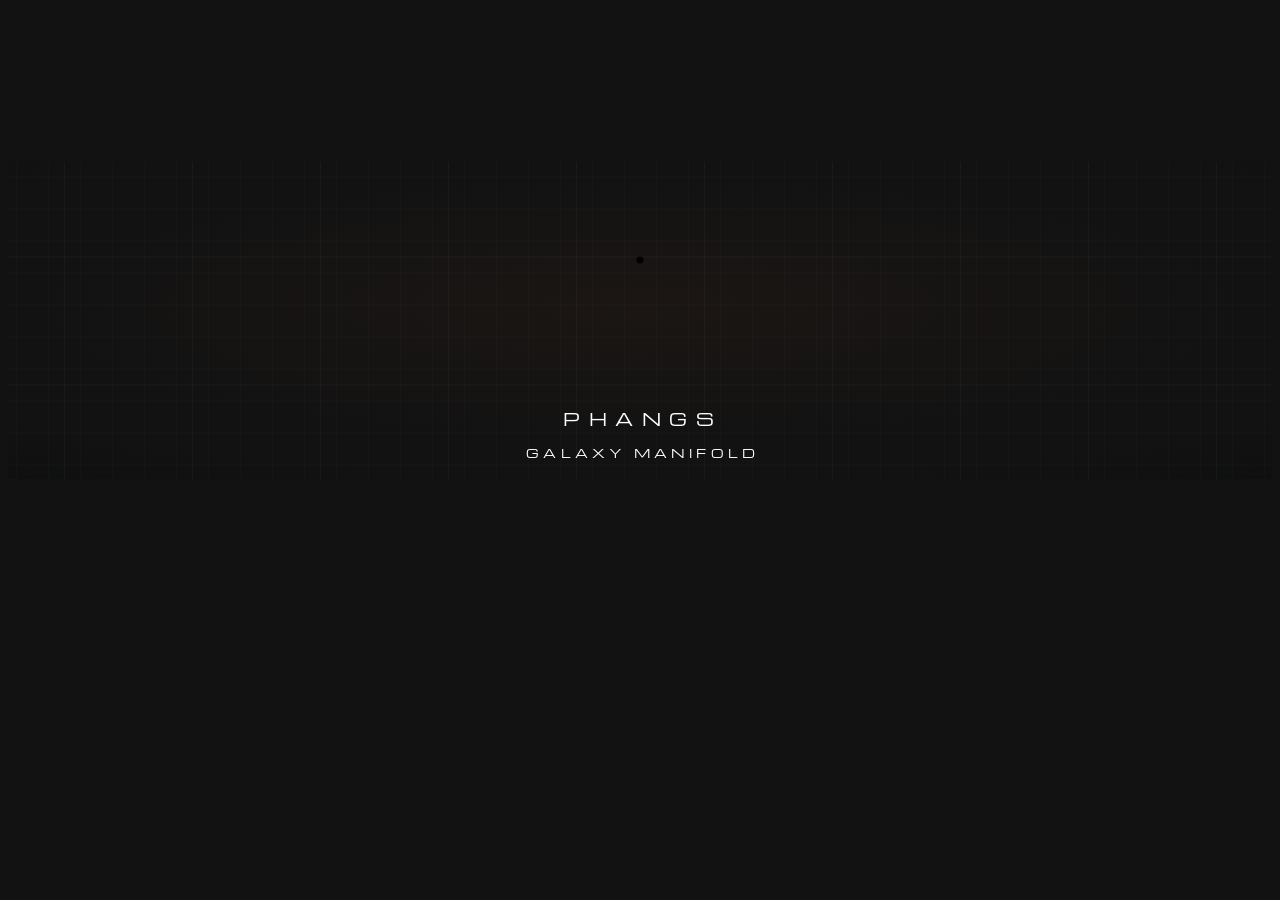
==== commit f343ecfc: "more updates" ====
--- a/site/index.html
+++ b/site/index.html
@@ -3,8 +3,8 @@
 <head>
   <meta charset="utf-8">
   <meta name="viewport" content="width=device-width, initial-scale=1, viewport-fit=cover">
-  <title>Galaxy Manifold</title>
-  <meta name="description" content="Galaxy scaling relations as rotating projections of a high-dimensional manifold of SDSS galaxy properties.">
+  <title>PHANGS Galaxy Manifold</title>
+  <meta name="description" content="Explore PHANGS galaxies and resolved MUSE nebulae alongside SDSS galaxy scaling relations.">
   <meta name="theme-color" content="#0b0e13">
   <meta name="color-scheme" content="dark">
   <link rel="icon" href="data:image/svg+xml,%3Csvg xmlns='http://www.w3.org/2000/svg' viewBox='0 0 32 32'%3E%3Crect width='32' height='32' rx='7' fill='%230b0e13'/%3E%3Cg stroke='%23e8743b' stroke-width='2' stroke-linecap='round'%3E%3Cpath d='M16 4v24M4 16h24M7.5 7.5l17 17M24.5 7.5l-17 17'/%3E%3C/g%3E%3Ccircle cx='16' cy='16' r='4' fill='%23efe6d2'/%3E%3C/svg%3E">
@@ -16,7 +16,11 @@
   <link rel="stylesheet" href="css/tokens.css">
   <link rel="stylesheet" href="css/core.css">
   <link rel="stylesheet" href="css/ui.css">
+  <link rel="stylesheet" href="css/brand.css">
+  <link rel="stylesheet" href="css/search.css">
+  <link rel="stylesheet" href="css/phangs-info.css">
   <link rel="stylesheet" href="css/overlays.css?v=2">
+  <link rel="stylesheet" href="css/imagery.css">
   <link rel="modulepreload" href="js/app.js">
   <link rel="modulepreload" href="js/gl/renderer.js">
   <link rel="modulepreload" href="js/math/frame.js">
@@ -26,14 +30,14 @@
   <div id="app">
     <header id="topbar"></header>
     <nav id="rail" aria-label="PHANGS observations"></nav>
-    <main id="stage" aria-label="Projection of the galaxy manifold">
+    <main id="stage" aria-label="Projection of the PHANGS Galaxy Manifold">
       <canvas id="gl" aria-hidden="true"></canvas><canvas id="tiles" aria-hidden="true"></canvas><canvas id="overlay" aria-hidden="true"></canvas>
       <div id="stage-ui"></div>
     </main>
     <aside id="inspector" aria-label="Inspector"></aside>
     <footer id="console"></footer>
   </div>
-  <div id="splash" role="progressbar" aria-label="Loading" aria-valuemin="0" aria-valuemax="100" aria-valuenow="0">
+  <div id="splash" role="progressbar" aria-label="Loading PHANGS Galaxy Manifold" aria-valuemin="0" aria-valuemax="100" aria-valuenow="0">
     <div class="gm-splash">
       <svg class="gm-splash-mark" viewBox="-130 -130 260 260" aria-hidden="true">
         <circle class="sp-ring" r="124"/>
@@ -52,7 +56,7 @@
         <circle class="sp-hub-ring" r="7.5"/>
         <circle class="sp-hub" r="4"/>
       </svg>
-      <div class="gm-splash-word" aria-hidden="true">GALAXY MANIFOLD</div>
+      <div class="gm-splash-word" aria-hidden="true"><span class="gm-splash-prefix">PHANGS</span><span>GALAXY MANIFOLD</span></div>
     </div>
   </div>
   <noscript><div class="core-fatal"><div class="core-fatal-card"><div class="core-fatal-title">JavaScript required</div></div></div></noscript>
--- a/site/css/brand.css
+++ b/site/css/brand.css
@@ -0,0 +1,40 @@
+/* PHANGS wordmark and compact header. The original starburst remains until the
+   PHANGS logo asset is supplied. */
+.tb-word { display: grid; gap: 5px; line-height: 1; font-size: 9px; letter-spacing: .22em; }
+.tb-word-prefix { color: var(--cream); font-size: 11px; letter-spacing: .3em; }
+.tb-word-name { color: var(--cream-2); }
+.tb { display: grid; grid-template-columns: minmax(0, 1fr) minmax(160px, 240px) minmax(0, 1fr); gap: 14px; }
+.tb-left { gap: 10px; }
+.tb-search { width: 100%; min-width: 0; }
+.tb-actions { display: flex; align-items: center; justify-content: flex-end; gap: 10px; min-width: 0; }
+.tb-carts { flex: none; }
+.tb .views-more { height: 34px; gap: 10px; min-width: 76px; border-radius: 8px; }
+.tb .views-more-label { min-width: 0; }
+.tb-info-buttons { display: flex; flex: none; gap: 5px; align-items: center; }
+.tb-info-button { display: grid; place-items: center; gap: 2px; min-width: 34px; padding: 4px 3px; border: 1px solid transparent; border-radius: 6px; color: var(--cream-2); background: transparent; cursor: pointer; }
+.tb-info-button .i { width: 17px; height: 17px; display: block; }
+.tb-info-button small { font: 400 6px/1.2 var(--font-mono); letter-spacing: .04em; }
+.tb-phangs-info { color: #7de2d1; }
+.tb-info-button:hover { background: var(--bg-2); border-color: var(--hair-25); color: var(--cream); }
+.tb-info-button:focus-visible { outline: 1.5px solid var(--orange); outline-offset: 2px; }
+.gm-splash-word { display: grid; gap: 13px; justify-items: center; letter-spacing: .35em; opacity: 1; }
+.gm-splash-prefix { color: var(--cream); font-size: 17px; letter-spacing: .5em; }
+.ab-brand { font-size: 11px; letter-spacing: .2em; }
+@media (max-width: 1150px) {
+  .tb-badge { display: none; }
+}
+@media (max-width: 759.98px) {
+  .tb { grid-template-columns: auto minmax(80px, 1fr) auto; gap: 8px; padding: 0 8px; }
+  .tb-mark { width: 26px; height: 26px; }
+  .tb-word { display: none; }
+  .tb-brand { gap: 0; }
+  .tb-actions { gap: 5px; }
+  .tb-info-buttons { gap: 1px; }
+  .tb-info-button { min-width: 29px; padding-inline: 1px; }
+  .tb-info-button small { font-size: 5px; }
+  .ab-brand { font-size: 9px; letter-spacing: .12em; }
+  .gm-splash-word { font-size: 10px; letter-spacing: .22em; }
+}
+@media (max-width: 430px) {
+  .tb .views-more { min-width: 60px; padding-inline: 8px; }
+}
--- a/site/css/search.css
+++ b/site/css/search.css
@@ -0,0 +1,35 @@
+/* Compact PHANGS name finder in the top bar. Results share the floating UI layer. */
+.galaxy-search { width: 100%; min-width: 0; }
+.galaxy-search-input {
+  display: block;
+  width: 100%;
+  height: 30px;
+  padding: 0 11px;
+  border: 1px solid var(--line);
+  border-radius: var(--r-pill);
+  outline: none;
+  background: var(--bg-2);
+  color: var(--cream);
+  font: 400 11px/1 var(--font-ui);
+}
+.galaxy-search-input::placeholder { color: var(--cream-2); }
+.galaxy-search-input:focus { border-color: var(--teal); box-shadow: 0 0 0 2px rgba(58, 166, 160, .14); }
+.galaxy-search-panel {
+  position: fixed;
+  width: min(310px, calc(100vw - 20px));
+  overflow-y: auto;
+  padding: 12px 8px 8px;
+  border: 1px solid var(--hair-25);
+  border-radius: var(--r-md);
+  background: var(--bg-2);
+  box-shadow: 0 10px 28px rgba(0, 0, 0, .45);
+}
+.galaxy-search-heading { display: block; padding: 0 5px; font: 400 8px/1.3 var(--font-display); letter-spacing: .12em; color: var(--cream-2); }
+.galaxy-search-status { margin: 7px 5px; font-size: 11px; line-height: 1.4; color: var(--cream-2); }
+.galaxy-search-result { display: flex; flex-direction: column; gap: 3px; width: 100%; text-align: left; padding: 8px; border: 1px solid transparent; border-radius: 6px; background: transparent; }
+.galaxy-search-result:hover, .galaxy-search-result[aria-selected="true"] { background: var(--bg-3); border-color: var(--teal); }
+.galaxy-search-result b { color: var(--cream); font: 400 11px/1.4 var(--font-mono); }
+.galaxy-search-result small, .galaxy-search-alias { color: var(--cream-2); font: 400 10.5px/1.4 var(--font-ui); overflow-wrap: anywhere; }
+@media (max-width: 759.98px) {
+  .galaxy-search-input { padding-inline: 9px; font-size: 16px; }
+}
--- a/site/css/phangs-info.css
+++ b/site/css/phangs-info.css
@@ -0,0 +1,15 @@
+/* PHANGS information shares the About modal's shell and theme tokens. */
+.phangs-info[hidden] { display: none; }
+.pgi-panel { width: min(920px, 100%); }
+.pgi-panel h2 { margin: 8px 0 0; font: 400 24px/1.2 var(--font-ui); color: var(--cream); }
+.pgi-eyebrow { font: 400 9px/1.4 var(--font-display); letter-spacing: .16em; color: var(--cream-3); text-transform: uppercase; }
+.pgi-content > section, .pgi-panel > section { margin-top: 26px; }
+.pgi-methods { margin-top: 20px; padding-bottom: 14px; border-bottom: 1px solid var(--hair-25); color: var(--cream-2); font: 400 12px/1.5 var(--font-ui); }
+.pgi-methods > summary { cursor: pointer; color: #7de2d1; }
+.pgi-panel section > p { max-width: 78ch; margin: 10px 0; font: 400 13px/1.55 var(--font-ui); color: var(--cream-2); }
+.pgi-caveats { gap: 11px; }
+.pgi-caveats li { padding-left: 13px; border-left: 2px solid var(--hair-25); }
+.phangs-info :is(button, input, a, summary):focus-visible { outline: 2px solid var(--cream); outline-offset: 3px; }
+@media (max-width: 759.98px) {
+  .pgi-panel h2 { font-size: 21px; }
+}
--- a/site/css/overlays.css
+++ b/site/css/overlays.css
@@ -17,19 +17,22 @@
 .phangs-controls label { display: flex; align-items: center; gap: 8px; cursor: pointer; }
 .phangs-controls b { color: var(--cream-2); font: 400 8px/1.4 var(--font-display); letter-spacing: var(--track-display); }
 .phangs-controls label > span { margin-left: auto; font: 400 10px/1.4 var(--font-mono); color: var(--cream-2); }
-.phangs-controls > label:first-child > span { flex: 1; min-width: 0; white-space: normal; text-align: right; }
+.phangs-controls-heading { display: flex; align-items: center; gap: 8px; }
+.phangs-controls-heading > span { margin-left: auto; min-width: 0; font: 400 10px/1.4 var(--font-mono); color: var(--cream-2); text-align: right; }
 .phangs-controls small { display: block; margin-top: 5px; font-size: 10px; color: var(--cream-3); }
-.phangs-controls input { appearance: none; position: relative; width: 25px; height: 14px; margin: 0; border: 1px solid var(--hair-35); border-radius: var(--r-pill); background: var(--bg); cursor: pointer; }
-.phangs-controls input::before { content: ''; position: absolute; top: 2px; left: 2px; width: 8px; height: 8px; border-radius: 50%; background: var(--cream-3); }
-.phangs-controls input:checked { border-color: var(--teal); }
-.phangs-controls input:checked::before { left: 13px; background: var(--teal); }
-.phangs-controls input:focus-visible { outline: 1.5px solid var(--orange); outline-offset: 3px; }
+.survey-overlay-toggle { display: flex; align-items: center; justify-content: space-between; gap: 5px; cursor: pointer; }
+.survey-overlay-toggle input { appearance: none; position: relative; flex: none; width: 25px; height: 14px; margin: 0; border: 1px solid var(--hair-35); border-radius: var(--r-pill); background: var(--bg); cursor: pointer; }
+.survey-overlay-toggle input::before { content: ''; position: absolute; top: 2px; left: 2px; width: 8px; height: 8px; border-radius: 50%; background: var(--cream-3); }
+.survey-overlay-toggle input:checked { border-color: var(--teal); }
+.survey-overlay-toggle input:checked::before { left: 13px; background: var(--teal); }
+.survey-overlay-toggle input:focus-visible { outline: 1.5px solid var(--orange); outline-offset: 3px; }
+.survey-overlay-toggle input:disabled { opacity: .4; cursor: default; }
 .phangs-status { margin-top: 3px; font-size: 10px; color: var(--cream-2); }
 .phangs-status:empty { display: none; }
 .phangs-size-control { margin-top: 7px; border-top: 1px solid var(--hair-15); padding-top: 6px; }
 .phangs-size-control span { margin-left: 0 !important; white-space: nowrap; }
 .phangs-size-control select { min-width: 0; max-width: 200px; font: 400 10px/1.5 var(--font-ui); border: 1px solid var(--hair-25); border-radius: 4px; color: var(--cream-2); background: var(--bg); }
-.phangs-size-note[hidden] { display: none; }
+.phangs-size-control[hidden], .phangs-size-note[hidden], .phangs-sigma-note[hidden] { display: none; }
 .phangs-nebula-controls { margin-top: 7px; border-top: 1px solid var(--hair-15); padding-top: 6px; }
 .phangs-nebula-controls > summary { cursor: pointer; font-size: 11px; color: #e8b85c; }
 .phangs-nebula-controls label { margin-top: 6px; justify-content: space-between; }
@@ -46,6 +49,16 @@
   padding: 0; pointer-events: auto; cursor: pointer;
 }
 .phangs-marker:hover, .phangs-marker:focus-visible { outline: 2px solid var(--cream); outline-offset: 3px; }
+.phangs-marker.phangs-image { left: -24px; top: -24px; width: 48px; height: 48px; border-radius: 6px; box-shadow: 0 2px 8px #0009; pointer-events: none; }
+.phangs-image > img { display: block; width: 100%; height: 100%; object-fit: cover; border-radius: 4px; pointer-events: none; }
+.phangs-marker > img[hidden] { display: none; }
+.phangs-image:focus-visible { z-index: 3 !important; }
+.phangs-image .phangs-name { top: 47px; left: 12px; }
+.con-phangs-images { display: grid; place-items: center; gap: 2px; width: 39px; min-height: 34px; padding: 3px 2px; border: 1px solid var(--hair-25); border-radius: 8px; }
+.con-phangs-images .i { display: block; width: 17px; height: 17px; }
+.con-phangs-images small { font: 400 5.5px/1 var(--font-display); letter-spacing: .02em; }
+.con-phangs-images[aria-pressed="true"] { color: #7de2d1; border-color: #7de2d1; background: #7de2d119; }
+.con-phangs-images:disabled { opacity: .4; cursor: default; }
 .phangs-marker .phangs-name { position: absolute; top: 13px; left: 8px; white-space: nowrap; color: #7de2d1; background: #0b0e13e6; padding: 2px 4px; font-size: 11px; pointer-events: none; }
 .phangs-counterpart { left: -9px; top: -9px; width: 18px; height: 18px; border-color: #fff; pointer-events: none; }
 .phangs-properties { margin-top: 18px; font-size: 12px; }
@@ -54,11 +67,27 @@
 .phangs-properties dl { margin: 12px 0; }
 .phangs-properties dt { font-size: 10px; opacity: .7; margin-top: 7px; }
 .phangs-properties dd { margin: 0; overflow-wrap: anywhere; }
+.phangs-properties > details { padding: 10px 0; border-bottom: 1px solid var(--hair-15); }
+.phangs-properties summary { cursor: pointer; color: var(--cream); }
+.phangs-properties > details > summary { font-size: 12px; font-weight: 500; }
+.phangs-properties summary:focus-visible { outline: 1.5px solid var(--teal); outline-offset: 3px; }
+.phangs-context { margin: 12px 0; }
+.phangs-chip-group { display: flex; flex-wrap: wrap; align-items: center; gap: 5px; margin: 9px 0; }
+.phangs-chip-heading { width: 100%; font: 400 9px/1.5 var(--font-mono); color: var(--cream-3); }
+.phangs-chip { padding: 4px 7px; border: 1px solid var(--hair-25); border-radius: var(--r-pill); color: var(--cream-2); background: var(--bg-2); font-size: 10px; line-height: 1.4; overflow-wrap: anywhere; }
+.observations .phangs-chip { color: #7de2d1; border-color: rgba(125, 226, 209, .3); background: rgba(125, 226, 209, .07); }
+.observations .phangs-chip.awaiting { background: transparent; border-style: dashed; }
 .phangs-strip-note { margin: 9px 0; font-size: 10px; color: var(--cream-3); }
 .phangs-note { font-size: 10px; opacity: .75; }
+.phangs-controls[hidden], .phangs-size-controls[hidden], .phangs-nebula-controls[hidden],
 .phangs-properties[hidden], .phangs-marker[hidden], .phangs-name[hidden], .phangs-counterpart[hidden] { display: none; }
 @media (max-width: 760px) {
   .phangs-controls { max-width: min(245px, calc(100% - 70px)); padding: 6px 8px; }
+}
+@media (max-width: 759.98px) {
+  .survey-rail .survey-rail-head { display: grid; flex: none; min-width: 86px; }
+  .survey-rail-head > span { display: none; }
+  .survey-overlay-toggle { min-height: 30px; }
 }
 
 /* full-stage layer inside #stage-ui that never takes pointer events itself */
--- a/site/css/imagery.css
+++ b/site/css/imagery.css
@@ -0,0 +1,26 @@
+/* Keep every survey reachable in the inspector's narrow image frame. */
+.gimg-layers {
+  right: 8px;
+  display: grid;
+  grid-template-columns: repeat(4, minmax(0, 1fr));
+}
+.gimg-layers button {
+  min-width: 0;
+  min-height: 25px;
+  padding: 6px 3px;
+  letter-spacing: .04em;
+  font-size: 7.5px;
+  touch-action: manipulation;
+}
+.gimg-status {
+  padding: 76px 16px 36px;
+  text-align: center;
+  font-size: 12px;
+  line-height: 1.5;
+}
+.gimg.failed .gimg-status { color: var(--cream-2); opacity: 1; }
+.gimg.loading::after { pointer-events: none; }
+@media (pointer: coarse) {
+  .gimg-layers button { min-height: 32px; }
+  .gimg-status { padding-top: 90px; }
+}
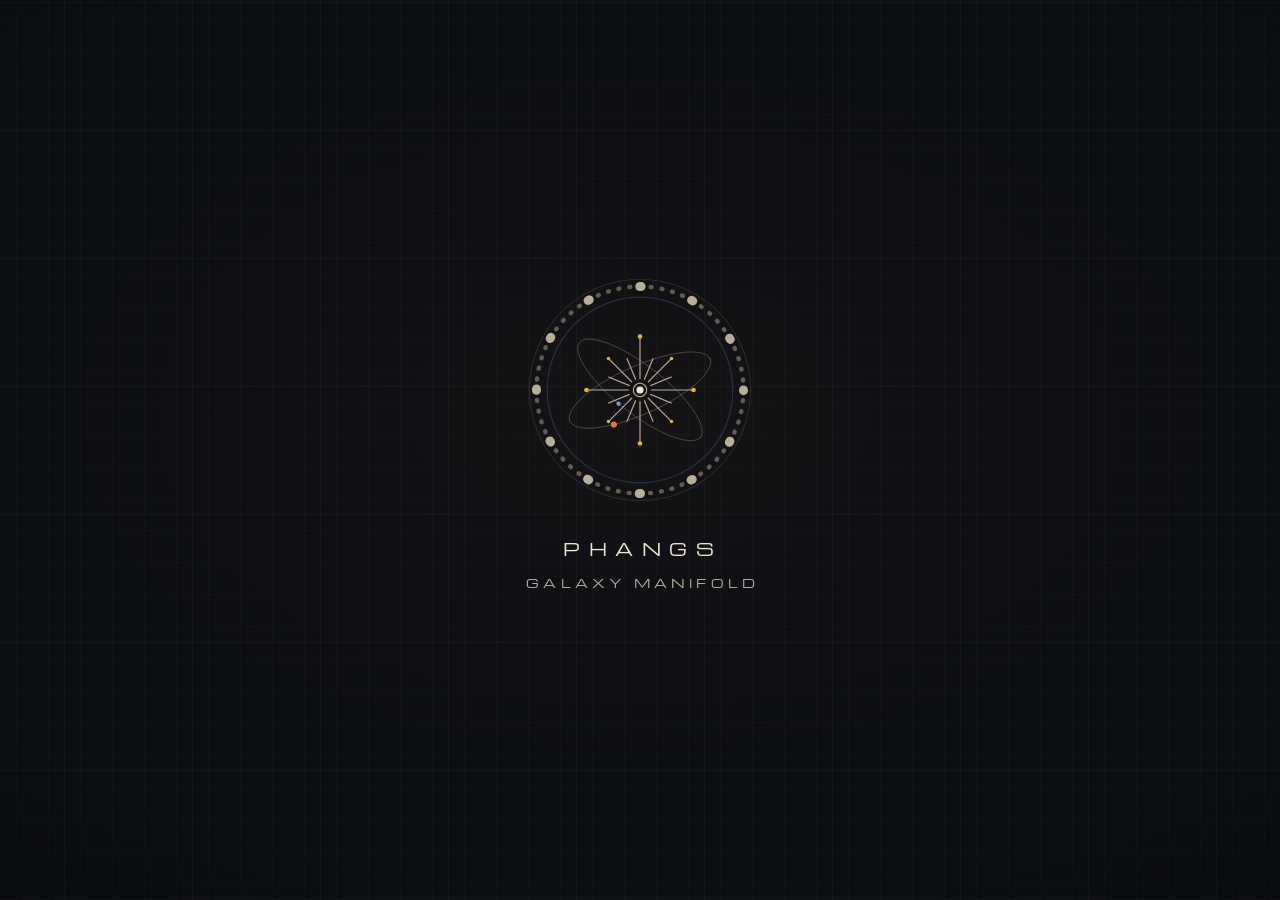
==== commit 07be09c0: "Add light/dark theme toggle A sun/moon button in the top bar switches the whole site to a warm "pape" ====
--- a/site/index.html
+++ b/site/index.html
@@ -1,5 +1,5 @@
 <!doctype html>
-<html lang="en">
+<html lang="en" class="gm-table-mode">
 <head>
   <meta charset="utf-8">
   <meta name="viewport" content="width=device-width, initial-scale=1, viewport-fit=cover">
@@ -7,6 +7,7 @@
   <meta name="description" content="Explore PHANGS galaxies and resolved MUSE nebulae alongside SDSS galaxy scaling relations.">
   <meta name="theme-color" content="#0b0e13">
   <meta name="color-scheme" content="dark">
+  <script>try { if (localStorage.getItem('gm-theme') === 'light') { document.documentElement.dataset.theme = 'light'; document.querySelector('meta[name="theme-color"]').content = '#f3eee3'; document.querySelector('meta[name="color-scheme"]').content = 'light'; } } catch (e) {}</script>
   <link rel="icon" href="data:image/svg+xml,%3Csvg xmlns='http://www.w3.org/2000/svg' viewBox='0 0 32 32'%3E%3Crect width='32' height='32' rx='7' fill='%230b0e13'/%3E%3Cg stroke='%23e8743b' stroke-width='2' stroke-linecap='round'%3E%3Cpath d='M16 4v24M4 16h24M7.5 7.5l17 17M24.5 7.5l-17 17'/%3E%3C/g%3E%3Ccircle cx='16' cy='16' r='4' fill='%23efe6d2'/%3E%3C/svg%3E">
   <link rel="preconnect" href="https://fonts.googleapis.com">
   <link rel="preconnect" href="https://fonts.gstatic.com" crossorigin>
@@ -19,6 +20,7 @@
   <link rel="stylesheet" href="css/brand.css">
   <link rel="stylesheet" href="css/search.css">
   <link rel="stylesheet" href="css/phangs-info.css">
+  <link rel="stylesheet" href="css/phangs-table.css">
   <link rel="stylesheet" href="css/overlays.css?v=2">
   <link rel="stylesheet" href="css/imagery.css">
   <link rel="modulepreload" href="js/app.js">
--- a/site/css/tokens.css
+++ b/site/css/tokens.css
@@ -0,0 +1,156 @@
+/* Design tokens — "mid-century mission control" (DESIGN.md §3). Mirrored in js/config/style.js. */
+:root {
+  color-scheme: dark;
+
+  /* surfaces & ink */
+  --bg: #0b0e13;
+  --bg-2: #11161f;
+  --bg-3: #18202c;
+  --line: #273142;
+  --cream: #efe6d2;
+  --cream-2: #b8af9a;
+  --cream-3: #7a7465;
+
+  /* accents */
+  --orange: #e8743b;
+  --mustard: #e2b23a;
+  --teal: #3aa6a0;
+  --sky: #6fa8dc;
+  --coral: #de5b52;
+  --olive: #a3b35b;
+  --plum: #b07aa1;
+
+  /* hairlines (cream at 15–35%) */
+  --hair-15: rgba(239, 230, 210, 0.15);
+  --hair-25: rgba(239, 230, 210, 0.25);
+  --hair-35: rgba(239, 230, 210, 0.35);
+
+  /* theme-switchable helpers: ink / background as RGB triplets for rgb(var(--x) / a) */
+  --ink-rgb: 239 230 210;
+  --bg-rgb: 11 14 19;
+  --bg2-rgb: 17 22 31;
+  --shadow-rgb: 0 0 0;
+  --shadow-k: 1;            /* shadow strength (lighter on paper) */
+  --orange-hi: #f08650;
+  --mustard-hi: #f4d27a;
+  --well: #07090d;          /* deep instrument insets */
+  --row-alt: #0e131b;       /* table zebra */
+  --raised-a: #1b2330;      /* raised control gradient (top/bottom) */
+  --raised-b: #151c27;
+  --raised-hi-a: #232c3a;
+  --raised-hi-b: #1a2230;
+  --knob-face: #222c3a;
+  --knob-face-2: #161d28;
+  --phangs: #7de2d1;
+  --nebula: #e8b85c;
+  --mark: #ffffff;
+
+  /* dimension groups */
+  --g-stars: var(--orange);
+  --g-sf: var(--sky);
+  --g-chem: var(--mustard);
+  --g-struct: var(--teal);
+  --g-kin: var(--coral);
+  --g-gas: #8fd0e8;
+  --g-dust: #b98a5e;
+  --g-env: var(--plum);
+  --g-lines: var(--olive);
+  --g-obs: var(--cream-3);
+  --g-learned: var(--cream);
+
+  /* category colors (§7) */
+  --bpt-1: #6fa8dc; --bpt-2: #9cc3e4; --bpt-3: #3aa6a0; --bpt-4: #de5b52;
+  --bpt-5: #e8743b; --bpt-6: #e2b23a; --bpt-7: #7a7465;
+  --env-1: #efe6d2; --env-2: #e2b23a; --env-3: #b07aa1;
+  --morph-1: #de5b52; --morph-2: #6fa8dc; --morph-3: #7a7465;
+
+  /* type */
+  --font-display: 'Michroma', 'Eurostile', 'Microgramma', sans-serif;
+  --font-ui: 'Jost', 'Futura', 'Century Gothic', sans-serif;
+  --font-mono: 'Space Mono', ui-monospace, 'SFMono-Regular', Menlo, monospace;
+  --fs-micro: 9px;
+  --fs-label: 10px;
+  --fs-ui: 12.5px;
+  --fs-value: 11px;
+  --track-display: 0.16em;
+
+  /* geometry */
+  --r-sm: 8px;
+  --r-md: 10px;
+  --r-lg: 12px;
+  --r-pill: 999px;
+  --stroke-icon: 1.5px;
+
+  /* layout (§12.4) */
+  --topbar-h: 52px;
+  --rail-w: 68px;
+  --console-h: 56px;
+  --inspector-w: 340px;
+  --rail-strip-h: 46px;
+  --grid-cell: 32px;
+
+  /* motion */
+  --ease-view: cubic-bezier(.65, 0, .35, 1);
+  --ease-ui: cubic-bezier(.2, .7, .3, 1);
+  --t-view: 1100ms;
+  --t-ui: 200ms;
+}
+
+/* Light theme ("paper"): toggled from the top bar (js/ui/theme.js) */
+:root[data-theme="light"] {
+  color-scheme: light;
+
+  --bg: #f3eee3;
+  --bg-2: #faf7f0;
+  --bg-3: #e9e2d3;
+  --line: #d3c9b5;
+  --cream: #1f1b15;
+  --cream-2: #4d473b;
+  --cream-3: #766e5c;
+
+  --orange: #c95a22;
+  --mustard: #a87d12;
+  --teal: #23807b;
+  --sky: #3e7bb8;
+  --coral: #c2403a;
+  --olive: #6f7d2c;
+  --plum: #8e5280;
+
+  --hair-15: rgba(31, 27, 21, 0.13);
+  --hair-25: rgba(31, 27, 21, 0.22);
+  --hair-35: rgba(31, 27, 21, 0.32);
+
+  --ink-rgb: 31 27 21;
+  --bg-rgb: 243 238 227;
+  --bg2-rgb: 250 247 240;
+  --shadow-rgb: 60 45 20;
+  --shadow-k: 0.3;
+  --orange-hi: #b04a17;
+  --mustard-hi: #8a6608;
+  --well: #e6dfcf;
+  --row-alt: #f5f1e8;
+  --raised-a: #fdfbf6;
+  --raised-b: #efe9dc;
+  --raised-hi-a: #ffffff;
+  --raised-hi-b: #f3eee3;
+  --knob-face: #fdfbf6;
+  --knob-face-2: #ece5d6;
+  --phangs: #16857a;
+  --nebula: #b07d1a;
+  --mark: #1f1b15;
+
+  --g-gas: #2f8fb0;
+  --g-dust: #8f6233;
+
+  --bpt-1: #3e7bb8; --bpt-2: #6b9fcf; --bpt-3: #23807b; --bpt-4: #c2403a;
+  --bpt-5: #c95a22; --bpt-6: #a87d12; --bpt-7: #807865;
+  --env-1: #1f1b15; --env-2: #a87d12; --env-3: #8e5280;
+  --morph-1: #c2403a; --morph-2: #3e7bb8; --morph-3: #807865;
+}
+
+@media (prefers-reduced-motion: reduce) {
+  :root {
+    --t-view: 330ms;
+    --t-ui: 60ms;
+  }
+}
--- a/site/css/core.css
+++ b/site/css/core.css
@@ -0,0 +1,253 @@
+/* Core layout and stage (DESIGN.md §3.3, §12.4). Component styling lives in ui.css / overlays.css. */
+
+*, *::before, *::after { box-sizing: border-box; }
+
+html, body {
+  margin: 0;
+  height: 100%;
+  overflow: hidden;
+  background: var(--bg);
+  color: var(--cream);
+  font-family: var(--font-ui);
+  font-size: var(--fs-ui);
+  -webkit-font-smoothing: antialiased;
+  -moz-osx-font-smoothing: grayscale;
+  text-rendering: optimizeLegibility;
+  overscroll-behavior: none;
+}
+
+button, input, select { font: inherit; color: inherit; }
+
+/* ------------------------------------------------------------------ app grid */
+#app {
+  position: fixed;
+  inset: 0;
+  display: grid;
+  grid-template-columns: var(--rail-w) minmax(0, 1fr);
+  grid-template-rows: var(--topbar-h) minmax(0, 1fr) var(--console-h);
+  grid-template-areas:
+    "top top"
+    "rail stage"
+    "console console";
+  background: var(--bg);
+}
+
+#topbar {
+  grid-area: top;
+  position: relative;
+  z-index: 20;
+  min-width: 0;
+  background: var(--bg);
+  border-bottom: 1px solid var(--line);
+}
+
+#rail {
+  grid-area: rail;
+  position: relative;
+  z-index: 15;
+  min-height: 0;
+  overflow-x: hidden;
+  overflow-y: auto;
+  scrollbar-width: none;
+  background: var(--bg);
+  border-right: 1px solid var(--line);
+}
+#rail::-webkit-scrollbar { display: none; }
+
+#console {
+  grid-area: console;
+  position: relative;
+  z-index: 20;
+  min-width: 0;
+  background: var(--bg-2);
+  border-top: 1px solid var(--line);
+}
+
+/* ------------------------------------------------------------------ stage */
+#stage {
+  grid-area: stage;
+  position: relative;
+  overflow: hidden;
+  min-width: 0;
+  min-height: 0;
+  touch-action: none;
+  user-select: none;
+  -webkit-user-select: none;
+  background-color: var(--bg);
+  /* soft vignette over an engineering-paper grid (major every 4 cells) */
+  background-image:
+    radial-gradient(ellipse 120% 95% at 50% 45%, rgb(var(--bg-rgb) / 0) 55%, rgb(var(--shadow-rgb) / calc(0.55 * var(--shadow-k))) 100%),
+    linear-gradient(rgb(var(--ink-rgb) / 0.045) 1px, transparent 1px),
+    linear-gradient(90deg, rgb(var(--ink-rgb) / 0.045) 1px, transparent 1px),
+    linear-gradient(rgb(var(--ink-rgb) / 0.022) 1px, transparent 1px),
+    linear-gradient(90deg, rgb(var(--ink-rgb) / 0.022) 1px, transparent 1px);
+  background-size:
+    100% 100%,
+    calc(var(--grid-cell) * 4) calc(var(--grid-cell) * 4),
+    calc(var(--grid-cell) * 4) calc(var(--grid-cell) * 4),
+    var(--grid-cell) var(--grid-cell),
+    var(--grid-cell) var(--grid-cell);
+  background-position: center;
+}
+
+#stage > canvas {
+  position: absolute;
+  inset: 0;
+  width: 100%;
+  height: 100%;
+  display: block;
+}
+#gl { z-index: 1; }
+#tiles { z-index: 3; pointer-events: none; }
+#overlay { z-index: 4; pointer-events: none; }
+
+/* faint printed grain above the glow (≤3%) */
+#stage::after {
+  content: "";
+  position: absolute;
+  inset: 0;
+  z-index: 2;
+  pointer-events: none;
+  opacity: 0.028;
+  background-image: url("data:image/svg+xml,%3Csvg xmlns='http://www.w3.org/2000/svg' width='160' height='160'%3E%3Cfilter id='n'%3E%3CfeTurbulence type='fractalNoise' baseFrequency='.9' numOctaves='2' stitchTiles='stitch'/%3E%3CfeColorMatrix values='0 0 0 0 1 0 0 0 0 1 0 0 0 0 1 0 0 0 1 0'/%3E%3C/filter%3E%3Crect width='100%25' height='100%25' filter='url(%23n)'/%3E%3C/svg%3E");
+  mix-blend-mode: screen;
+}
+
+#stage-ui {
+  position: absolute;
+  inset: 0;
+  z-index: 6;
+  pointer-events: none;   /* children opt back in */
+}
+#stage-ui > * { pointer-events: auto; }
+
+#stage.gl-lost #gl { opacity: 0.25; transition: opacity var(--t-ui) ease-out; }
+
+/* ------------------------------------------------------------------ inspector drawer */
+#inspector {
+  position: fixed;
+  z-index: 30;
+  top: var(--topbar-h);
+  right: 0;
+  bottom: var(--console-h);
+  width: min(var(--inspector-w), 100vw);
+  overflow-y: auto;
+  overscroll-behavior: contain;
+  background: var(--bg-2);
+  border-left: 1px solid var(--line);
+  transform: translateX(102%);
+  visibility: hidden;
+  transition: transform 260ms var(--ease-view), visibility 0s linear 260ms;
+}
+#inspector.open,
+#inspector[data-open="true"] {
+  transform: none;
+  visibility: visible;
+  transition: transform 260ms var(--ease-view), visibility 0s;
+}
+
+/* ------------------------------------------------------------------ narrow screens (<760px) */
+@media (max-width: 759.98px) {
+  #app {
+    grid-template-columns: minmax(0, 1fr);
+    grid-template-rows: var(--topbar-h) var(--rail-strip-h) minmax(0, 1fr) var(--console-h);
+    grid-template-areas: "top" "rail" "stage" "console";
+  }
+  #rail {
+    overflow-x: auto;
+    overflow-y: hidden;
+    border-right: 0;
+    border-bottom: 1px solid var(--line);
+  }
+  #console { overflow-x: auto; overflow-y: hidden; scrollbar-width: none; }
+  #console::-webkit-scrollbar { display: none; }
+  #inspector {
+    top: auto;
+    left: 0;
+    width: 100%;
+    height: min(62vh, 560px);
+    bottom: 0;
+    border-left: 0;
+    border-top: 1px solid var(--line);
+    border-radius: var(--r-lg) var(--r-lg) 0 0;
+    transform: translateY(102%);
+  }
+  #inspector.open,
+  #inspector[data-open="true"] { transform: none; }
+}
+
+/* ------------------------------------------------------------------ default splash (core) */
+#splash {
+  position: fixed;
+  inset: 0;
+  z-index: 100;
+  display: grid;
+  place-items: center;
+  background: var(--bg);
+  transition: opacity 700ms var(--ease-view), visibility 0s linear 700ms;
+}
+#splash.done { opacity: 0; visibility: hidden; pointer-events: none; }
+
+.core-splash { display: grid; justify-items: center; gap: 18px; }
+.core-splash svg { width: 132px; height: 132px; overflow: visible; }
+.core-splash svg * { fill: none; stroke-linecap: round; }
+.core-splash .track { stroke: var(--line); stroke-width: 1.2; }
+.core-splash .progress {
+  stroke: var(--orange);
+  stroke-width: 1.6;
+  stroke-dasharray: 289.03;
+  stroke-dashoffset: 289.03;
+  transform: rotate(-90deg);
+  transform-origin: 60px 60px;
+  transition: stroke-dashoffset 240ms var(--ease-ui);
+}
+.core-splash .burst path { stroke: var(--cream-2); stroke-width: 1.2; }
+.core-splash .burst .short { stroke: var(--mustard); }
+.core-splash .burst { transform-origin: 60px 60px; animation: core-spin 14s linear infinite; }
+.core-splash .core { fill: var(--cream); stroke: none; }
+.core-splash .orbit { transform-origin: 60px 60px; animation: core-spin 5s linear infinite reverse; }
+.core-splash .orbit ellipse { stroke: var(--hair-35); stroke-width: 1; }
+.core-splash .orbit .moon { fill: var(--orange); stroke: none; }
+.core-splash .wordmark {
+  font-family: var(--font-display);
+  font-size: 11px;
+  letter-spacing: 0.32em;
+  color: var(--cream-2);
+  padding-left: 0.32em;
+}
+@keyframes core-spin { to { transform: rotate(360deg); } }
+@media (prefers-reduced-motion: reduce) {
+  .core-splash .burst, .core-splash .orbit { animation: none; }
+}
+
+/* ------------------------------------------------------------------ fatal message */
+.core-fatal {
+  position: fixed;
+  inset: 0;
+  z-index: 200;
+  display: grid;
+  place-items: center;
+  padding: 16px;
+  background: var(--bg);
+}
+.core-fatal-card {
+  display: grid;
+  justify-items: center;
+  gap: 10px;
+  max-width: 420px;
+  padding: 28px 32px;
+  text-align: center;
+  border: 1px solid var(--hair-25);
+  border-radius: var(--r-lg);
+  outline: 1px solid var(--hair-15);
+  outline-offset: 4px;
+}
+.core-fatal-card svg { width: 44px; height: 44px; fill: none; stroke: var(--orange); stroke-width: 1.5; stroke-linecap: round; }
+.core-fatal-title {
+  font-family: var(--font-display);
+  font-size: 11px;
+  letter-spacing: 0.2em;
+  text-transform: uppercase;
+  color: var(--cream);
+}
+.core-fatal-hint { color: var(--cream-2); font-size: 12px; line-height: 1.5; font-family: var(--font-mono); word-break: break-word; }
--- a/site/css/ui.css
+++ b/site/css/ui.css
@@ -8,8 +8,8 @@
   --font-ui: 'Jost', 'Didact Gothic', 'Noto Sans', 'Noto Sans Math', 'Futura', 'Century Gothic', sans-serif;
   --font-mono: 'Space Mono', 'Noto Sans', 'Noto Sans Math', ui-monospace, 'SFMono-Regular', Menlo, monospace;
   --orange-glow: rgba(232, 116, 59, 0.55);
-  --panel-shadow: 0 18px 44px rgba(0, 0, 0, 0.55), 0 2px 6px rgba(0, 0, 0, 0.35);
-  --ink-halo: rgba(11, 14, 19, 0.86);
+  --panel-shadow: 0 18px 44px rgb(var(--shadow-rgb) / calc(0.55 * var(--shadow-k))), 0 2px 6px rgb(var(--shadow-rgb) / calc(0.35 * var(--shadow-k)));
+  --ink-halo: rgb(var(--bg-rgb) / 0.86);
 }
 
 /* ------------------------------------------------------------------ base */
@@ -82,10 +82,10 @@
   max-width: 290px;
   padding: 7px 10px 8px;
   color: var(--cream);
-  background: rgba(17, 22, 31, 0.97);
+  background: rgb(var(--bg2-rgb) / 0.97);
   border: 1px solid var(--hair-35);
   border-radius: 8px;
-  box-shadow: 0 10px 28px rgba(0, 0, 0, 0.5);
+  box-shadow: 0 10px 28px rgb(var(--shadow-rgb) / calc(0.5 * var(--shadow-k)));
   font: 400 12.5px/1.35 var(--font-ui);
   opacity: 0;
   transform: translateY(3px);
@@ -108,11 +108,11 @@
   background-color: var(--bg);
   background-image:
     radial-gradient(ellipse 70% 60% at 50% 46%, rgba(232, 116, 59, 0.045), transparent 70%),
-    radial-gradient(ellipse 120% 95% at 50% 45%, rgba(11, 14, 19, 0) 55%, rgba(4, 6, 9, 0.6) 100%),
-    linear-gradient(rgba(239, 230, 210, 0.04) 1px, transparent 1px),
-    linear-gradient(90deg, rgba(239, 230, 210, 0.04) 1px, transparent 1px),
-    linear-gradient(rgba(239, 230, 210, 0.018) 1px, transparent 1px),
-    linear-gradient(90deg, rgba(239, 230, 210, 0.018) 1px, transparent 1px);
+    radial-gradient(ellipse 120% 95% at 50% 45%, rgb(var(--bg-rgb) / 0) 55%, rgb(var(--shadow-rgb) / calc(0.6 * var(--shadow-k))) 100%),
+    linear-gradient(rgb(var(--ink-rgb) / 0.04) 1px, transparent 1px),
+    linear-gradient(90deg, rgb(var(--ink-rgb) / 0.04) 1px, transparent 1px),
+    linear-gradient(rgb(var(--ink-rgb) / 0.018) 1px, transparent 1px),
+    linear-gradient(90deg, rgb(var(--ink-rgb) / 0.018) 1px, transparent 1px);
   background-size: 100% 100%, 100% 100%, 128px 128px, 128px 128px, 32px 32px, 32px 32px;
   background-position: center;
 }
@@ -168,7 +168,7 @@
   content: "";
   position: absolute;
   pointer-events: none;
-  background: rgba(239, 230, 210, 0.05);
+  background: rgb(var(--ink-rgb) / 0.05);
 }
 .tb::after { left: 0; right: 0; bottom: 3px; height: 1px; }
 .con::before { left: 0; right: 0; top: 3px; height: 1px; }
@@ -239,7 +239,7 @@
   background: var(--bg-2);
   border: 1px solid var(--line);
   border-radius: 12px;
-  box-shadow: inset 0 1px 3px rgba(0, 0, 0, 0.55), 0 1px 0 rgba(239, 230, 210, 0.03);
+  box-shadow: inset 0 1px 3px rgb(var(--shadow-rgb) / calc(0.55 * var(--shadow-k))), 0 1px 0 rgb(var(--ink-rgb) / 0.03);
 }
 .carts-tray::-webkit-scrollbar { display: none; }
 .cart {
@@ -253,14 +253,14 @@
   flex-direction: column;
   align-items: center;
   gap: 3px;
-  border: 1px solid rgba(239, 230, 210, 0.06);
+  border: 1px solid rgb(var(--ink-rgb) / 0.06);
   border-radius: 8px;
-  background: linear-gradient(180deg, #1b2330, #151c27);
+  background: linear-gradient(180deg, var(--raised-a), var(--raised-b));
   color: var(--cream-2);
-  box-shadow: 0 1px 0 rgba(239, 230, 210, 0.05) inset, 0 1px 2px rgba(0, 0, 0, 0.45);
+  box-shadow: 0 1px 0 rgb(var(--ink-rgb) / 0.05) inset, 0 1px 2px rgb(var(--shadow-rgb) / calc(0.45 * var(--shadow-k)));
   transition: background var(--t-ui) ease-out, border-color var(--t-ui) ease-out, transform 120ms ease-out;
 }
-.cart:hover { background: linear-gradient(180deg, #212b3a, #19212d); color: var(--cream); }
+.cart:hover { background: linear-gradient(180deg, var(--raised-hi-a), var(--raised-hi-b)); color: var(--cream); }
 .cart:active { translate: 0 1px; }
 .cart-screen {
   position: relative;
@@ -269,10 +269,10 @@
   border-radius: 4px;
   overflow: hidden;
   background:
-    linear-gradient(rgba(239, 230, 210, 0.035) 1px, transparent 1px) 0 0 / 6px 6px,
-    linear-gradient(90deg, rgba(239, 230, 210, 0.035) 1px, transparent 1px) 0 0 / 6px 6px,
-    #070a0e;
-  box-shadow: inset 0 0 0 1px rgba(239, 230, 210, 0.07), inset 0 2px 5px rgba(0, 0, 0, 0.6);
+    linear-gradient(rgb(var(--ink-rgb) / 0.035) 1px, transparent 1px) 0 0 / 6px 6px,
+    linear-gradient(90deg, rgb(var(--ink-rgb) / 0.035) 1px, transparent 1px) 0 0 / 6px 6px,
+    var(--well);
+  box-shadow: inset 0 0 0 1px rgb(var(--ink-rgb) / 0.07), inset 0 2px 5px rgb(var(--shadow-rgb) / calc(0.6 * var(--shadow-k)));
 }
 .cart-screen canvas { position: absolute; left: 50%; top: 50%; width: 46px !important; height: 26px !important; transform: translate(-50%, -50%); opacity: 0; transition: opacity 500ms ease-out; }
 .cart-screen.lit canvas { opacity: 0.92; }
@@ -300,10 +300,10 @@
 .cart.active {
   color: var(--cream);
   border-color: rgba(232, 116, 59, calc(0.5 * var(--on)));
-  background: linear-gradient(180deg, #232c3a, #1a2230);
+  background: linear-gradient(180deg, var(--raised-hi-a), var(--raised-hi-b));
 }
 .cart.active .cart-code { color: var(--cream); text-shadow: 0 0 8px rgba(232, 116, 59, calc(0.6 * var(--on))); }
-.cart.active .cart-screen { box-shadow: inset 0 0 0 1px rgba(232, 116, 59, calc(0.35 * var(--on))), inset 0 2px 5px rgba(0, 0, 0, 0.6); }
+.cart.active .cart-screen { box-shadow: inset 0 0 0 1px rgba(232, 116, 59, calc(0.35 * var(--on))), inset 0 2px 5px rgb(var(--shadow-rgb) / calc(0.6 * var(--shadow-k))); }
 
 .tb-about { margin-left: 2px; }
 .tb-about .i { width: 19px; height: 19px; }
@@ -317,9 +317,9 @@
   border-radius: 6px;
   overflow: hidden;
   background:
-    linear-gradient(rgba(239, 230, 210, 0.035) 1px, transparent 1px) 0 0 / 18px 18px,
-    linear-gradient(90deg, rgba(239, 230, 210, 0.035) 1px, transparent 1px) 0 0 / 18px 18px,
-    #06080b;
+    linear-gradient(rgb(var(--ink-rgb) / 0.035) 1px, transparent 1px) 0 0 / 18px 18px,
+    linear-gradient(90deg, rgb(var(--ink-rgb) / 0.035) 1px, transparent 1px) 0 0 / 18px 18px,
+    var(--well);
   box-shadow: inset 0 0 0 1px var(--hair-15);
 }
 .cp-screen canvas { display: block; width: 216px !important; height: 132px !important; }
@@ -435,7 +435,7 @@
   background: var(--stripe);
   opacity: 0.85;
 }
-.tok-cat.color { border-color: var(--hair-35); color: var(--cream); background: rgba(239, 230, 210, 0.06); }
+.tok-cat.color { border-color: var(--hair-35); color: var(--cream); background: rgb(var(--ink-rgb) / 0.06); }
 .tok-cat.color .tok-c { right: 3px; }
 .tok-f {
   position: absolute;
@@ -479,7 +479,7 @@
   border-radius: 50%;
   background: var(--bg-2);
   color: var(--cream);
-  box-shadow: 0 6px 16px rgba(0, 0, 0, 0.5);
+  box-shadow: 0 6px 16px rgb(var(--shadow-rgb) / calc(0.5 * var(--shadow-k)));
   opacity: 0;
   transform: translate(0, 0) scale(0.35);
   transition: transform 230ms var(--ease-ui) var(--d), opacity 160ms ease-out var(--d), background var(--t-ui), color var(--t-ui), border-color var(--t-ui);
@@ -488,7 +488,7 @@
 .radial.closing .radial-item { transition-delay: 0ms; transition-duration: 140ms; }
 .radial-item:hover { border-color: var(--orange); color: var(--orange); background: var(--bg-3); }
 .radial-item.active { background: var(--orange); border-color: var(--orange); color: var(--bg); }
-.radial-item.active:hover { color: var(--bg); background: #f08650; }
+.radial-item.active:hover { color: var(--bg); background: var(--orange-hi); }
 .radial-item .i { width: 18px; height: 18px; }
 .radial-item.disabled { opacity: 0.55; cursor: not-allowed; }
 .radial-item.disabled:hover { border-color: var(--hair-35); color: inherit; background: var(--bg-2); }
@@ -509,12 +509,12 @@
   background: var(--gc);
   color: var(--bg);
   font: 600 12px/1 var(--font-ui);
-  box-shadow: 0 8px 22px rgba(0, 0, 0, 0.55), 0 0 0 3px rgba(11, 14, 19, 0.55);
+  box-shadow: 0 8px 22px rgb(var(--shadow-rgb) / calc(0.55 * var(--shadow-k))), 0 0 0 3px rgb(var(--bg-rgb) / 0.55);
   transition: opacity 160ms ease-out, box-shadow 160ms ease-out, scale 160ms ease-out;
   scale: 1;
 }
 .dnd-ghost.cat { font: 400 8px/1 var(--font-display); letter-spacing: 0.12em; background: var(--cream-2); }
-.dnd-ghost.hot { box-shadow: 0 8px 22px rgba(0, 0, 0, 0.55), 0 0 0 2px var(--orange), 0 0 18px var(--orange-glow); scale: 1.08; }
+.dnd-ghost.hot { box-shadow: 0 8px 22px rgb(var(--shadow-rgb) / calc(0.55 * var(--shadow-k))), 0 0 0 2px var(--orange), 0 0 18px var(--orange-glow); scale: 1.08; }
 .dnd-ghost.drop { opacity: 0; scale: 0.6; }
 .dnd-ghost.back { opacity: 0; scale: 0.85; }
 html.dragging, html.dragging * { cursor: grabbing !important; }
@@ -558,13 +558,13 @@
 .compass.touring { opacity: 0.75; }
 .compass.awake, .compass.dragging, .compass.drop-on { opacity: 1; transition-duration: 180ms; }
 .cmp-svg { width: 100%; height: 100%; display: block; overflow: visible; }
-.cmp-disc { fill: rgba(11, 14, 19, 0.5); }
+.cmp-disc { fill: rgb(var(--bg-rgb) / 0.5); }
 .cmp-ring { fill: none; stroke: var(--hair-25); stroke-width: 1; }
 .cmp-ticks { fill: none; stroke: var(--cream-3); stroke-width: 4.5; stroke-dasharray: 0.8 9.2007; stroke-dashoffset: 0.4; }
 .cmp-ticks-major { fill: none; stroke: var(--cream-2); stroke-width: 8; stroke-dasharray: 1.4 48.6034; stroke-dashoffset: 0.7; }
 .cmp-unit { fill: none; stroke: var(--hair-15); stroke-width: 1; stroke-dasharray: 1.5 3.5; }
-.cmp-half { fill: none; stroke: rgba(239, 230, 210, 0.07); stroke-width: 1; }
-.cmp-cross { fill: none; stroke: rgba(239, 230, 210, 0.09); stroke-width: 1; }
+.cmp-half { fill: none; stroke: rgb(var(--ink-rgb) / 0.07); stroke-width: 1; }
+.cmp-cross { fill: none; stroke: rgb(var(--ink-rgb) / 0.09); stroke-width: 1; }
 .cmp-axis { fill: var(--cream-3); font: 400 7px/1 var(--font-display); letter-spacing: 0.08em; }
 .cmp-park-arc { fill: none; stroke: var(--hair-15); stroke-width: 1; stroke-dasharray: 1 3.2; }
 .cmp-hub-ring { fill: none; stroke: var(--cream-2); stroke-width: 1.2; }
@@ -638,7 +638,7 @@
   height: 28px;
   background: var(--bg-2);
   border-color: var(--hair-25);
-  box-shadow: 0 2px 6px rgba(0, 0, 0, 0.45);
+  box-shadow: 0 2px 6px rgb(var(--shadow-rgb) / calc(0.45 * var(--shadow-k)));
   color: var(--cream);
 }
 .crown.ibtn:hover { border-color: var(--hair-35); background: var(--bg-3); }
@@ -646,7 +646,7 @@
 .crown-play { left: 87.2%; top: 76.1%; }
 .crown-speed { left: 76.1%; top: 87.2%; }
 .crown-tighten { left: 61.8%; top: 93.9%; }
-.crown-play.on { color: var(--orange); border-color: rgba(232, 116, 59, 0.6); box-shadow: 0 0 0 3px rgba(232, 116, 59, 0.12), 0 2px 6px rgba(0, 0, 0, 0.45); }
+.crown-play.on { color: var(--orange); border-color: rgba(232, 116, 59, 0.6); box-shadow: 0 0 0 3px rgba(232, 116, 59, 0.12), 0 2px 6px rgb(var(--shadow-rgb) / calc(0.45 * var(--shadow-k))); }
 .crown-tighten.busy { color: var(--orange); }
 .crown-tighten.busy::after {
   content: "";
@@ -685,9 +685,9 @@
   height: 32px;
   padding: 2px;
   border-radius: 16px;
-  background: #07090d;
+  background: var(--well);
   border: 1px solid var(--line);
-  box-shadow: inset 0 2px 4px rgba(0, 0, 0, 0.7), 0 1px 0 rgba(239, 230, 210, 0.04);
+  box-shadow: inset 0 2px 4px rgb(var(--shadow-rgb) / calc(0.7 * var(--shadow-k))), 0 1px 0 rgb(var(--ink-rgb) / 0.04);
 }
 .rk-paddle {
   position: absolute;
@@ -697,7 +697,7 @@
   height: calc(100% - 4px);
   border-radius: 14px;
   background: linear-gradient(180deg, #f4ecd9 0%, #e2d8c1 55%, #cfc4ab 100%);
-  box-shadow: inset 0 1px 0 rgba(255, 255, 255, 0.5), inset 0 -1px 0 rgba(0, 0, 0, 0.18), 0 2px 5px rgba(0, 0, 0, 0.55);
+  box-shadow: inset 0 1px 0 rgba(255, 255, 255, 0.5), inset 0 -1px 0 rgb(var(--shadow-rgb) / calc(0.18 * var(--shadow-k))), 0 2px 5px rgb(var(--shadow-rgb) / calc(0.55 * var(--shadow-k)));
   transition: transform 240ms var(--ease-ui);
 }
 .rocker[data-mode="mosaic"] .rk-paddle { transform: translateX(100%); }
@@ -745,21 +745,21 @@
   display: grid;
   place-items: center;
   border-radius: 50%;
-  background: radial-gradient(circle at 50% 35%, #222c3a, #161d28 70%);
-  box-shadow: inset 0 0 0 1px var(--hair-15), 0 1px 3px rgba(0, 0, 0, 0.55);
+  background: radial-gradient(circle at 50% 35%, var(--knob-face), var(--knob-face-2) 70%);
+  box-shadow: inset 0 0 0 1px var(--hair-15), 0 1px 3px rgb(var(--shadow-rgb) / calc(0.55 * var(--shadow-k)));
   transition: box-shadow var(--t-ui);
 }
 .cd-sym { font: 500 10.5px/1 var(--font-ui); color: var(--cream); white-space: nowrap; max-width: 26px; overflow: hidden; text-align: center; }
 .cd-sym .i { width: 15px; height: 15px; color: var(--cream-3); }
 .con-color[data-mode="categorical"] .cd-sym { font: 400 6.5px/1 var(--font-display); letter-spacing: 0.08em; padding-left: 0.08em; }
-.cdial:hover .cd-face, .cdial[aria-expanded="true"] .cd-face { box-shadow: inset 0 0 0 1px var(--hair-35), 0 0 0 3px rgba(239, 230, 210, 0.05); }
+.cdial:hover .cd-face, .cdial[aria-expanded="true"] .cd-face { box-shadow: inset 0 0 0 1px var(--hair-35), 0 0 0 3px rgb(var(--ink-rgb) / 0.05); }
 .cdial:hover .cd-ring { filter: brightness(1.15) saturate(1.1); }
 .cdial.drop-on { outline: 1.5px dashed rgba(232, 116, 59, 0.6); outline-offset: 3px; }
 .cdial.drop-hot { outline-style: solid; outline-color: var(--orange); box-shadow: 0 0 16px var(--orange-glow); }
 
 .legend { display: flex; align-items: center; min-width: 0; }
 .cbar { display: grid; grid-template-columns: auto var(--cbar-w, 104px) auto; align-items: center; gap: 8px; }
-.cbar-grad { position: relative; height: 6px; border-radius: 3px; box-shadow: 0 0 0 1px rgba(0, 0, 0, 0.4), 0 0 10px rgba(239, 230, 210, 0.05); }
+.cbar-grad { position: relative; height: 6px; border-radius: 3px; box-shadow: 0 0 0 1px rgb(var(--shadow-rgb) / calc(0.4 * var(--shadow-k))), 0 0 10px rgb(var(--ink-rgb) / 0.05); }
 /* engraved quartile ticks under the bar */
 .cbar-grad::after {
   content: "";
@@ -819,7 +819,7 @@
 .fp-x .i { width: 12px; height: 12px; opacity: 0.7; }
 
 /* segmented switch */
-.seg { display: flex; gap: 2px; padding: 2px; border: 1px solid var(--line); border-radius: 14px; background: #07090d; }
+.seg { display: flex; gap: 2px; padding: 2px; border: 1px solid var(--line); border-radius: 14px; background: var(--well); }
 .seg-b { width: 28px; height: 24px; padding: 0; display: grid; place-items: center; border: 0; border-radius: 12px; background: none; color: var(--cream-3); }
 .seg-b:hover { color: var(--cream-2); }
 .seg-b[aria-pressed="true"] { background: var(--bg-3); color: var(--cream); box-shadow: inset 0 0 0 1px var(--hair-15); }
@@ -839,10 +839,10 @@
 }
 .knob svg { position: absolute; left: 0; top: 0; width: 38px; height: 38px; overflow: visible; }
 .knob-ticks { stroke: var(--cream-3); stroke-width: 1; stroke-linecap: round; opacity: 0.75; fill: none; }
-.knob-track { fill: none; stroke: #1f2835; stroke-width: 1.7; stroke-linecap: round; }
+.knob-track { fill: none; stroke: var(--line); stroke-width: 1.7; stroke-linecap: round; }
 .knob-arc { fill: none; stroke: var(--orange); stroke-width: 1.7; stroke-linecap: round; filter: drop-shadow(0 0 2px rgba(232, 116, 59, 0.45)); }
-.knob-body { fill: #1b2330; stroke: rgba(239, 230, 210, 0.2); stroke-width: 1; }
-.knob-grip { fill: none; stroke: rgba(239, 230, 210, 0.06); stroke-width: 1; }
+.knob-body { fill: var(--raised-a); stroke: rgb(var(--ink-rgb) / 0.2); stroke-width: 1; }
+.knob-grip { fill: none; stroke: rgb(var(--ink-rgb) / 0.06); stroke-width: 1; }
 .knob-ptr { stroke: var(--cream); stroke-width: 1.8; stroke-linecap: round; transition: stroke var(--t-ui); }
 .knob-cap { fill: var(--bg); }
 .knob-glyph { position: absolute; left: 50%; top: 29px; width: 11px; height: 11px; transform: translateX(-50%); color: var(--cream-3); pointer-events: none; }
@@ -855,7 +855,7 @@
 .knob.knob-sm svg { width: 30px; height: 30px; }
 .knob.knob-sm .knob-glyph { top: 22px; width: 9px; height: 9px; }
 .knob.knob-sm .knob-glyph .i { width: 9px; height: 9px; }
-.crown.knob-sm { background: radial-gradient(circle, rgba(17, 22, 31, 0.92) 58%, transparent 60%); }
+.crown.knob-sm { background: radial-gradient(circle, rgb(var(--bg2-rgb) / 0.92) 58%, transparent 60%); }
 
 /* toggles */
 .con-toggles { gap: 4px; }
@@ -866,7 +866,7 @@
   border-color: rgba(232, 116, 59, 0.4);
   background: rgba(232, 116, 59, 0.08);
 }
-.tog[aria-pressed="true"]:hover { background: rgba(232, 116, 59, 0.14); color: #f08650; }
+.tog[aria-pressed="true"]:hover { background: rgba(232, 116, 59, 0.14); color: var(--orange-hi); }
 .tog-share.copied { color: var(--olive); border-color: rgba(163, 179, 91, 0.45); }
 .tog-share.failed { color: var(--coral); }
 /* only galaxies with a color value (sits beside the legend) */
@@ -904,7 +904,7 @@
 .zf-track:hover .zf-h i { background: var(--cream-2); }
 .zf-track:hover .zf-h::after { border-color: var(--cream-2); }
 .zf.active .zf-h i { background: var(--mustard); }
-.zf.active .zf-h::after { border-color: var(--mustard); background: #2a2413; }
+.zf.active .zf-h::after { border-color: var(--mustard); background: color-mix(in srgb, var(--mustard) 18%, var(--bg)); }
 .zf-v {
   position: absolute;
   top: calc(100% + 5px);
@@ -999,7 +999,7 @@
   gap: 6px;
   height: 54px;
   padding: 0 10px 0 14px;
-  background: linear-gradient(var(--bg-2) 82%, rgba(17, 22, 31, 0));
+  background: linear-gradient(var(--bg-2) 82%, rgb(var(--bg2-rgb) / 0));
 }
 .insp-back[hidden] { display: none; }
 .insp-title { flex: 1; min-width: 0; display: flex; flex-direction: column; gap: 4px; padding-left: 4px; }
@@ -1020,7 +1020,7 @@
   border-radius: 10px;
   overflow: hidden;
   background:
-    radial-gradient(circle at 50% 50%, rgba(239, 230, 210, 0.05), transparent 60%),
+    radial-gradient(circle at 50% 50%, rgb(var(--ink-rgb) / 0.05), transparent 60%),
     #05070a;
   box-shadow: 0 0 0 1px var(--hair-25), 0 0 0 4px var(--bg-2), 0 0 0 5px var(--hair-15);
 }
@@ -1036,7 +1036,7 @@
   right: 0;
   height: 36%;
   top: -36%;
-  background: linear-gradient(180deg, transparent, rgba(239, 230, 210, 0.05), transparent);
+  background: linear-gradient(180deg, transparent, rgb(var(--ink-rgb) / 0.05), transparent);
   animation: gm-scan 1.6s var(--ease-view) infinite;
 }
 @keyframes gm-scan { to { top: 100%; } }
@@ -1063,7 +1063,7 @@
   gap: 2px;
   padding: 2px;
   border-radius: 10px;
-  background: rgba(11, 14, 19, 0.72);
+  background: rgb(var(--bg-rgb) / 0.72);
   box-shadow: 0 0 0 1px var(--hair-15);
 }
 .gimg-layers button {
@@ -1076,17 +1076,17 @@
   letter-spacing: 0.14em;
 }
 .gimg-layers button:hover { color: var(--cream-2); }
-.gimg-layers button.on { color: var(--cream); background: rgba(239, 230, 210, 0.13); }
+.gimg-layers button.on { color: var(--cream); background: rgb(var(--ink-rgb) / 0.13); }
 .gimg-bar { position: absolute; left: 12px; bottom: 11px; display: flex; flex-direction: column; align-items: flex-start; gap: 4px; }
 .gimg-bar i {
   display: block;
   width: var(--w);
   height: 6px;
-  border: 1.5px solid var(--cream);
+  border: 1.5px solid #efe6d2;
   border-top: 0;
   filter: drop-shadow(0 0 2px rgba(0, 0, 0, 0.9));
 }
-.gimg-bar span { font: 400 9.5px/1 var(--font-mono); color: var(--cream); text-shadow: 0 0 3px #000, 0 0 6px #000; }
+.gimg-bar span { font: 400 9.5px/1 var(--font-mono); color: #efe6d2; text-shadow: 0 0 3px #000, 0 0 6px #000; }
 
 /* category readout under the image: engraved cells, token above, swatch + class below */
 .gcats {
@@ -1094,7 +1094,7 @@
   margin: 0 0 18px;
   border: 1px solid var(--hair-15);
   border-radius: 10px;
-  background: linear-gradient(180deg, rgba(239, 230, 210, 0.025), transparent);
+  background: linear-gradient(180deg, rgb(var(--ink-rgb) / 0.025), transparent);
 }
 .gcat {
   flex: 1 1 auto;
@@ -1136,11 +1136,11 @@
   border-radius: 4px;
   transition: background 120ms;
 }
-.strip:hover { background: rgba(239, 230, 210, 0.035); }
+.strip:hover { background: rgb(var(--ink-rgb) / 0.035); }
 .strip-k { font: 500 11.5px/1 var(--font-ui); color: var(--cream-2); white-space: nowrap; }
 .strip-track { position: relative; height: 21px; }
 .strip-track::before { content: ""; position: absolute; left: 0; right: 0; top: 50%; height: 1px; background: var(--hair-15); }
-.strip-mid { position: absolute; left: 16%; right: 16%; top: calc(50% - 2px); height: 4px; border-radius: 2px; background: rgba(239, 230, 210, 0.06); }
+.strip-mid { position: absolute; left: 16%; right: 16%; top: calc(50% - 2px); height: 4px; border-radius: 2px; background: rgb(var(--ink-rgb) / 0.06); }
 .strip-mid::after { content: ""; position: absolute; left: 50%; top: -2px; width: 1px; height: 8px; background: var(--hair-25); }
 .strip-dot {
   position: absolute;
@@ -1194,9 +1194,9 @@
   padding: 0 12px 0 9px;
   border: 1px solid rgba(232, 116, 59, 0.5);
   border-radius: 15px;
-  background: rgba(17, 22, 31, 0.9);
+  background: rgb(var(--bg2-rgb) / 0.9);
   color: var(--cream);
-  box-shadow: 0 4px 14px rgba(0, 0, 0, 0.45);
+  box-shadow: 0 4px 14px rgb(var(--shadow-rgb) / calc(0.45 * var(--shadow-k)));
 }
 .sel-tab:hover { border-color: var(--orange); }
 .sel-tab-i .i { width: 16px; height: 16px; color: var(--orange); }
@@ -1213,7 +1213,7 @@
   margin: -9px 0 0 -9px;
   border: 1.5px solid var(--cream);
   border-radius: 50%;
-  box-shadow: 0 0 0 2px rgba(11, 14, 19, 0.6), 0 0 14px rgba(239, 230, 210, 0.35);
+  box-shadow: 0 0 0 2px rgb(var(--bg-rgb) / 0.6), 0 0 14px rgb(var(--ink-rgb) / 0.35);
   opacity: 0;
   transition: opacity 120ms ease-out;
 }
@@ -1233,10 +1233,10 @@
   box-sizing: border-box;
   border: 1.5px solid var(--orange);
   border-radius: 50%;
-  box-shadow: 0 0 0 2px rgba(11, 14, 19, 0.55), 0 0 12px var(--orange-glow);
+  box-shadow: 0 0 0 2px rgb(var(--bg-rgb) / 0.55), 0 0 12px var(--orange-glow);
   animation: gm-ret 2.4s ease-in-out infinite;
 }
-.insp-ret i { position: absolute; background: var(--orange); border-radius: 1px; box-shadow: 0 0 0 1px rgba(11, 14, 19, 0.5); }
+.insp-ret i { position: absolute; background: var(--orange); border-radius: 1px; box-shadow: 0 0 0 1px rgb(var(--bg-rgb) / 0.5); }
 .insp-ret i:nth-child(1) { left: -0.75px; top: -18px; width: 1.5px; height: 7px; }
 .insp-ret i:nth-child(2) { left: -0.75px; top: 11px; width: 1.5px; height: 7px; }
 .insp-ret i:nth-child(3) { top: -0.75px; left: -18px; height: 1.5px; width: 7px; }
@@ -1253,10 +1253,10 @@
   display: flex;
   gap: 8px;
   padding: 6px;
-  background: rgba(17, 22, 31, 0.95);
+  background: rgb(var(--bg2-rgb) / 0.95);
   border: 1px solid var(--hair-35);
   border-radius: 8px;
-  box-shadow: 0 10px 26px rgba(0, 0, 0, 0.5);
+  box-shadow: 0 10px 26px rgb(var(--shadow-rgb) / calc(0.5 * var(--shadow-k)));
   opacity: 0;
   visibility: hidden;
   transition: opacity 120ms ease-out, visibility 0s linear 120ms;
@@ -1282,7 +1282,7 @@
   margin: -7px 0 0 -7px;
   border: 1.5px solid var(--cream);
   border-radius: 50%;
-  box-shadow: 0 0 0 2px rgba(11, 14, 19, 0.5);
+  box-shadow: 0 0 0 2px rgb(var(--bg-rgb) / 0.5);
   opacity: 0;
   transition: opacity 120ms ease-out;
 }
@@ -1291,7 +1291,7 @@
 /* ------------------------------------------------------------------ about */
 .about { position: fixed; inset: 0; z-index: 85; display: none; place-items: center; padding: 16px; }
 .about.open { display: grid; animation: gm-fade 200ms ease-out; }
-.ab-scrim { position: absolute; inset: 0; background: rgba(5, 7, 10, 0.84); }
+.ab-scrim { position: absolute; inset: 0; background: rgb(var(--shadow-rgb) / calc(0.84 * var(--shadow-k))); }
 .ab-panel {
   position: relative;
   width: min(1000px, 100%);
@@ -1301,8 +1301,8 @@
   overscroll-behavior: contain;
   padding: 24px 30px 20px;
   background:
-    linear-gradient(rgba(239, 230, 210, 0.02) 1px, transparent 1px) 0 0 / 32px 32px,
-    linear-gradient(90deg, rgba(239, 230, 210, 0.02) 1px, transparent 1px) 0 0 / 32px 32px,
+    linear-gradient(rgb(var(--ink-rgb) / 0.02) 1px, transparent 1px) 0 0 / 32px 32px,
+    linear-gradient(90deg, rgb(var(--ink-rgb) / 0.02) 1px, transparent 1px) 0 0 / 32px 32px,
     var(--bg);
   border: 1px solid var(--hair-25);
   outline: 1px solid var(--hair-15);
@@ -1379,7 +1379,7 @@
   gap: 10px;
   align-items: baseline;
   padding: 5px 0;
-  border-bottom: 1px solid rgba(39, 49, 66, 0.7);
+  border-bottom: 1px solid color-mix(in srgb, var(--line) 70%, transparent);
   font: 400 12px/1.35 var(--font-ui);
 }
 .ab-dim-k { color: var(--gc); font-weight: 500; }
@@ -1528,7 +1528,7 @@
 .survey-rail-head > span { color: var(--cream-3); font: 400 10px/1.4 var(--font-ui); }
 .survey-total { color: var(--cream-3); font: 400 8px/1.5 var(--font-mono); white-space: nowrap; padding: 0 2px 6px; }
 .survey-rail.filtered .survey-total { color: var(--cream); }
-.survey-chip { position: relative; display: flex; align-items: center; gap: 5px; padding: 0 8px; min-height: 38px; border: 1px solid var(--hair-25); border-radius: var(--r-pill); background: linear-gradient(180deg, #151c25, #0c1016); box-shadow: inset 0 1px 0 #efe6d209, 0 2px 5px #0003; color: var(--cream-2); font: 400 11px/1.3 var(--font-ui); transition: border-color 150ms ease-out, background 150ms ease-out; white-space: nowrap; }
+.survey-chip { position: relative; display: flex; align-items: center; gap: 5px; padding: 0 8px; min-height: 38px; border: 1px solid var(--hair-25); border-radius: var(--r-pill); background: linear-gradient(180deg, var(--raised-b), var(--bg)); box-shadow: inset 0 1px 0 rgb(var(--ink-rgb) / 0.04), 0 2px 5px rgb(var(--shadow-rgb) / calc(0.20 * var(--shadow-k))); color: var(--cream-2); font: 400 11px/1.3 var(--font-ui); transition: border-color 150ms ease-out, background 150ms ease-out; white-space: nowrap; }
 .survey-dot { width: 4px; height: 4px; flex: none; border-radius: 50%; background: var(--survey-color); box-shadow: 0 0 7px color-mix(in srgb, var(--survey-color) 25%, transparent); }
 .survey-chip:hover, .survey-chip[aria-expanded="true"] { border-color: var(--survey-color); color: var(--cream); }
 .survey-chip.selected { border-color: var(--survey-color); background: color-mix(in srgb, var(--survey-color) 16%, var(--bg)); color: var(--survey-color); }
@@ -1541,7 +1541,7 @@
 .survey-rail-note { margin: 8px 4px; padding-top: 12px; border-top: 1px solid var(--hair-15); color: var(--cream-3); font: 400 9px/1.6 var(--font-ui); }
 .survey-clear[hidden] { display: none; }
 
-.control-popover { position: fixed; width: min(324px, calc(100vw - 20px)); overflow-y: auto; overscroll-behavior: contain; padding: 16px; border: 1px solid var(--hair-25); border-radius: 14px; background: linear-gradient(145deg, #1a212d, #10151e 70%); box-shadow: var(--panel-shadow), inset 0 1px 0 #efe6d20b; color: var(--cream); }
+.control-popover { position: fixed; width: min(324px, calc(100vw - 20px)); overflow-y: auto; overscroll-behavior: contain; padding: 16px; border: 1px solid var(--hair-25); border-radius: 14px; background: linear-gradient(145deg, var(--raised-a), var(--bg-2) 70%); box-shadow: var(--panel-shadow), inset 0 1px 0 rgb(var(--ink-rgb) / 0.04); color: var(--cream); }
 .control-popover[hidden] { display: none; }
 .popover-head { display: flex; align-items: center; justify-content: space-between; gap: 16px; }
 .popover-head h2 { margin: 5px 0 0; font: 400 18px/1.25 var(--font-ui); letter-spacing: .02em; }
@@ -1551,7 +1551,7 @@
 .survey-panel { border-top-color: var(--survey-color); }
 .survey-panel .popover-head h2 { color: var(--survey-color); }
 .survey-option { width: 100%; display: flex; align-items: center; gap: 10px; padding: 9px 8px; margin: 3px 0; border: 1px solid transparent; border-radius: 9px; background: transparent; color: var(--cream-2); text-align: left; }
-.survey-option:hover { background: #efe6d208; border-color: var(--hair-15); }
+.survey-option:hover { background: rgb(var(--ink-rgb) / 0.03); border-color: var(--hair-15); }
 .survey-option[aria-pressed="true"] { background: color-mix(in srgb, var(--survey-color) 9%, transparent); border-color: color-mix(in srgb, var(--survey-color) 40%, transparent); color: var(--cream); }
 .option-mark { width: 11px; height: 11px; flex: none; border-radius: 50%; border: 1px solid var(--hair-35); }
 .survey-option[aria-pressed="true"] .option-mark { border-color: var(--survey-color); box-shadow: inset 0 0 0 3px var(--bg-2); background: var(--survey-color); }
@@ -1563,7 +1563,7 @@
 .survey-missing { margin: 18px 0; font: 400 13px/1.6 var(--font-ui); color: var(--cream-2); }
 
 .tb-carts { gap: 7px; align-items: center; }
-.views-more { flex: none; display: flex; align-items: center; gap: 18px; height: 46px; padding: 0 12px; border: 1px solid var(--hair-25); border-radius: 11px; background: linear-gradient(180deg, #1b2330, #111720); box-shadow: inset 0 1px 0 #efe6d20b, 0 2px 4px #0004; color: var(--cream-2); }
+.views-more { flex: none; display: flex; align-items: center; gap: 18px; height: 46px; padding: 0 12px; border: 1px solid var(--hair-25); border-radius: 11px; background: linear-gradient(180deg, var(--raised-a), var(--bg-2)); box-shadow: inset 0 1px 0 rgb(var(--ink-rgb) / 0.04), 0 2px 4px rgb(var(--shadow-rgb) / calc(0.27 * var(--shadow-k))); color: var(--cream-2); }
 .views-more-label { display: grid; gap: 4px; text-align: left; font: 400 11px/1 var(--font-ui); min-width: 59px; }
 .views-more-label small { color: var(--cream-3); font: 400 7px/1 var(--font-mono); letter-spacing: .12em; text-transform: uppercase; }
 .views-chevron { color: var(--cream-3); transition: transform 160ms ease-out; }
@@ -1599,3 +1599,7 @@
 
 .phangs-controls .phangs-filter-summary { color: var(--cream-2); }
 .phangs-filter-summary[hidden] { display: none; }
+
+/* Array choices belong only to the nominal PHANGS ALMA survey. */
+.survey-array-subsection { margin: 6px 0 12px 18px; padding-left: 10px; border-left: 1px solid var(--hair-15); }
+.survey-array-subsection h3 { margin: 4px 8px; }
--- a/site/css/brand.css
+++ b/site/css/brand.css
@@ -14,7 +14,7 @@
 .tb-info-button { display: grid; place-items: center; gap: 2px; min-width: 34px; padding: 4px 3px; border: 1px solid transparent; border-radius: 6px; color: var(--cream-2); background: transparent; cursor: pointer; }
 .tb-info-button .i { width: 17px; height: 17px; display: block; }
 .tb-info-button small { font: 400 6px/1.2 var(--font-mono); letter-spacing: .04em; }
-.tb-phangs-info { color: #7de2d1; }
+.tb-phangs-info { color: var(--phangs); }
 .tb-info-button:hover { background: var(--bg-2); border-color: var(--hair-25); color: var(--cream); }
 .tb-info-button:focus-visible { outline: 1.5px solid var(--orange); outline-offset: 2px; }
 .gm-splash-word { display: grid; gap: 13px; justify-items: center; letter-spacing: .35em; opacity: 1; }
--- a/site/css/search.css
+++ b/site/css/search.css
@@ -1,4 +1,4 @@
-/* Compact PHANGS name finder in the top bar. Results share the floating UI layer. */
+/* Shared PHANGS name/alias filter in the header. */
 .galaxy-search { width: 100%; min-width: 0; }
 .galaxy-search-input {
   display: block;
@@ -14,22 +14,6 @@
 }
 .galaxy-search-input::placeholder { color: var(--cream-2); }
 .galaxy-search-input:focus { border-color: var(--teal); box-shadow: 0 0 0 2px rgba(58, 166, 160, .14); }
-.galaxy-search-panel {
-  position: fixed;
-  width: min(310px, calc(100vw - 20px));
-  overflow-y: auto;
-  padding: 12px 8px 8px;
-  border: 1px solid var(--hair-25);
-  border-radius: var(--r-md);
-  background: var(--bg-2);
-  box-shadow: 0 10px 28px rgba(0, 0, 0, .45);
-}
-.galaxy-search-heading { display: block; padding: 0 5px; font: 400 8px/1.3 var(--font-display); letter-spacing: .12em; color: var(--cream-2); }
-.galaxy-search-status { margin: 7px 5px; font-size: 11px; line-height: 1.4; color: var(--cream-2); }
-.galaxy-search-result { display: flex; flex-direction: column; gap: 3px; width: 100%; text-align: left; padding: 8px; border: 1px solid transparent; border-radius: 6px; background: transparent; }
-.galaxy-search-result:hover, .galaxy-search-result[aria-selected="true"] { background: var(--bg-3); border-color: var(--teal); }
-.galaxy-search-result b { color: var(--cream); font: 400 11px/1.4 var(--font-mono); }
-.galaxy-search-result small, .galaxy-search-alias { color: var(--cream-2); font: 400 10.5px/1.4 var(--font-ui); overflow-wrap: anywhere; }
 @media (max-width: 759.98px) {
   .galaxy-search-input { padding-inline: 9px; font-size: 16px; }
 }
--- a/site/css/phangs-info.css
+++ b/site/css/phangs-info.css
@@ -5,7 +5,7 @@
 .pgi-eyebrow { font: 400 9px/1.4 var(--font-display); letter-spacing: .16em; color: var(--cream-3); text-transform: uppercase; }
 .pgi-content > section, .pgi-panel > section { margin-top: 26px; }
 .pgi-methods { margin-top: 20px; padding-bottom: 14px; border-bottom: 1px solid var(--hair-25); color: var(--cream-2); font: 400 12px/1.5 var(--font-ui); }
-.pgi-methods > summary { cursor: pointer; color: #7de2d1; }
+.pgi-methods > summary { cursor: pointer; color: var(--phangs); }
 .pgi-panel section > p { max-width: 78ch; margin: 10px 0; font: 400 13px/1.55 var(--font-ui); color: var(--cream-2); }
 .pgi-caveats { gap: 11px; }
 .pgi-caveats li { padding-left: 13px; border-left: 2px solid var(--hair-25); }
--- a/site/css/phangs-table.css
+++ b/site/css/phangs-table.css
@@ -0,0 +1,102 @@
+/* Catalogue controls share the manifold's colours, type and surface hierarchy. */
+.phangs-view-switch { display: flex; flex: none; gap: 2px; padding: 3px; border: 1px solid var(--line); border-radius: var(--r-sm); }
+.phangs-view-switch button { padding: 6px 12px; border: 0; border-radius: 5px; color: var(--cream-2); background: transparent; font: 400 11px/1.3 var(--font-ui); cursor: pointer; }
+.phangs-view-switch button[aria-pressed="true"] { background: var(--bg-3); color: var(--phangs); }
+.tb-carts[hidden], .phangs-table-panel[hidden], .phangs-active-filters[hidden], .phangs-plot-tools[hidden],
+.table-muse-method[hidden], .table-method-note[hidden], .table-sort-note[hidden], .phangs-table-empty[hidden] { display: none; }
+.phangs-table-panel { position: absolute; inset: 0; z-index: 8; display: flex; flex-direction: column; min-width: 0; background: var(--bg); color: var(--cream); touch-action: pan-x pan-y; user-select: text; -webkit-user-select: text; }
+.phangs-table-toolbar { display: flex; flex-wrap: wrap; align-items: center; justify-content: space-between; gap: 12px; padding: 17px 20px 12px; }
+.table-result-heading { display: flex; align-items: baseline; gap: 12px; }
+.table-result-heading h2 { margin: 0; font: 400 18px/1.3 var(--font-ui); }
+.phangs-table-status { color: var(--cream-2); font: 400 11px/1.5 var(--font-mono); }
+.table-toolbar-actions { display: flex; align-items: center; gap: 7px; }
+.table-tool-button { padding: 7px 12px; color: var(--cream); background: var(--bg-2); border: 1px solid var(--line); border-radius: 6px; font: 400 12px/1.4 var(--font-ui); cursor: pointer; white-space: nowrap; }
+.table-tool-button:hover { background: var(--bg-3); border-color: var(--hair-25); }
+.table-group-bar { display: flex; flex-wrap: wrap; align-items: center; justify-content: space-between; gap: 8px; padding: 0 20px 10px; border-bottom: 1px solid var(--line); }
+.table-property-groups { display: flex; align-items: center; gap: 3px; overflow-x: auto; max-width: 100%; }
+.table-property-groups button { flex: none; padding: 7px 11px; border: 1px solid transparent; border-radius: 5px; background: transparent; color: var(--cream-2); font: 400 12px/1.4 var(--font-ui); cursor: pointer; }
+.table-property-groups button[aria-pressed="true"] { background: var(--bg-3); border-color: var(--line); color: var(--phangs); }
+.table-muse-method { display: flex; align-items: center; gap: 8px; font: 400 10px/1.4 var(--font-ui); color: var(--cream-2); }
+.table-muse-method select { padding: 5px 8px; color: var(--cream); background: var(--bg-2); border: 1px solid var(--line); border-radius: 5px; font: 400 11px/1.4 var(--font-ui); }
+.table-method-note, .table-sort-note { flex: none; padding: 8px 20px; border-bottom: 1px solid var(--line); font: 400 11px/1.5 var(--font-ui); color: var(--cream-2); }
+.table-sort-note { display: flex; align-items: center; gap: 12px; }
+.table-sort-note button { border: 0; background: transparent; padding: 0; color: var(--phangs); font: inherit; cursor: pointer; }
+.phangs-table-scroll { min-height: 0; flex: 1; overflow: auto; overscroll-behavior: contain; scrollbar-color: var(--line) var(--bg); touch-action: pan-x pan-y; }
+.phangs-table { width: 100%; border-collapse: separate; border-spacing: 0; table-layout: fixed; font: 400 11px/1.5 var(--font-mono); }
+.phangs-table caption { position: absolute; width: 1px; height: 1px; overflow: hidden; clip-path: inset(50%); }
+.phangs-table th, .phangs-table td { border-bottom: 1px solid var(--line); padding: 9px 12px; background: var(--bg); }
+.phangs-table thead th { position: sticky; top: 0; z-index: 3; background: var(--bg-2); text-align: left; font-weight: 400; vertical-align: top; }
+.phangs-table thead small { display: block; padding-top: 5px; color: var(--cream-3); font: 400 9px/1.5 var(--font-mono); }
+.phangs-table thead th:first-child, .phangs-table tbody th { position: sticky; left: 0; width: 136px; z-index: 4; border-right: 1px solid var(--line); box-shadow: 4px 0 8px rgb(var(--shadow-rgb) / calc(0.13 * var(--shadow-k))); box-sizing: border-box; }
+.phangs-table tbody th { z-index: 2; text-align: left; }
+.phangs-table tbody :is(th, td) { height: 36px; padding-top: 0; padding-bottom: 0; overflow: hidden; white-space: nowrap; text-overflow: ellipsis; }
+.phangs-table tbody tr:nth-child(even) > * { background: var(--row-alt); }
+.phangs-table tbody tr:hover > * { background: var(--bg-3); }
+.phangs-table button { border: 0; padding: 0; background: transparent; color: inherit; font: inherit; cursor: pointer; text-align: inherit; }
+.phangs-table tbody :is(button, span) { display: block; max-width: 100%; overflow: hidden; white-space: nowrap; text-overflow: ellipsis; }
+.table-heading { display: flex; align-items: flex-start; gap: 5px; }
+.phangs-table .table-sort { flex: 1; min-height: 32px; font: 400 12px/1.35 var(--font-ui); overflow-wrap: anywhere; }
+.phangs-table .table-filter { flex: none; width: 22px; height: 27px; display: grid; place-items: center; color: var(--cream-3); border-radius: 4px; }
+.table-filter .i { width: 13px; height: 13px; }
+.phangs-table .table-filter:hover, .phangs-table .table-filter.active { color: var(--phangs); background: var(--bg-3); }
+.phangs-table .table-galaxy-name { color: var(--phangs); font-size: 11px; }
+.phangs-table .numeric { text-align: right; font-variant-numeric: tabular-nums; }
+.phangs-table .numeric button { margin-left: auto; }
+.phangs-table .table-cell-detail { text-decoration: underline dotted var(--cream-3); text-underline-offset: 4px; }
+.phangs-table :is(button:hover, button:focus-visible) { color: var(--phangs); }
+.phangs-table-empty { margin: 0; padding: 15px 20px; font: 400 12px/1.5 var(--font-ui); color: var(--cream-2); }
+.phangs-active-filters { position: absolute; z-index: 9; bottom: 16px; left: 54px; right: 16px; display: flex; align-items: center; gap: 8px; overflow-x: auto; padding: 8px 10px; border: 1px solid var(--line); border-radius: var(--r-sm); background: var(--bg-2); font: 400 11px/1.4 var(--font-ui); }
+.phangs-table-panel .phangs-active-filters { position: static; flex: none; margin: 8px 16px; border: 0; padding: 0; background: transparent; }
+.table-filter-chip { display: flex; align-items: center; flex: none; border: 1px solid var(--line); border-radius: var(--r-pill); background: var(--bg-3); overflow: hidden; }
+.table-filter-chip button { border: 0; background: transparent; color: var(--cream); font: inherit; cursor: pointer; }
+.filter-chip-edit { padding: 5px 5px 5px 10px; white-space: nowrap; }
+.filter-chip-remove { padding: 5px 9px; color: var(--cream-2); }
+.table-filter-chip button:hover { color: var(--phangs); }
+.table-clear-all { flex: none; border: 0; background: transparent; color: var(--cream-2); font: inherit; cursor: pointer; padding: 5px 8px; white-space: nowrap; }
+.phangs-plot-tools { position: absolute; top: 42px; left: 54px; z-index: 8; display: flex; flex-wrap: wrap; align-items: center; gap: 10px; max-width: min(520px, calc(100% - 76px)); }
+.phangs-plot-status { color: var(--cream-2); background: var(--bg); font: 400 10px/1.5 var(--font-mono); }
+.phangs-data-panel, .phangs-table-dialog { color: var(--cream); background: var(--bg-2); border: 1px solid var(--hair-25); border-radius: var(--r-lg); padding: 18px; width: min(365px, calc(100vw - 20px)); box-sizing: border-box; font: 400 13px/1.5 var(--font-ui); }
+.phangs-data-panel { position: fixed; overflow-y: auto; box-shadow: 0 10px 28px rgb(var(--shadow-rgb) / calc(0.40 * var(--shadow-k))); }
+.phangs-table-dialog { max-height: calc(100dvh - 40px); overflow-y: auto; }
+.phangs-table-dialog::backdrop { background: rgb(var(--shadow-rgb) / calc(0.60 * var(--shadow-k))); }
+.table-dialog-head { display: flex; align-items: flex-start; gap: 16px; justify-content: space-between; margin-bottom: 14px; }
+.table-dialog-head h2 { margin: 0; font: 400 17px/1.35 var(--font-ui); }
+:is(.phangs-data-panel, .phangs-table-dialog) button { padding: 6px 10px; color: var(--cream); border: 1px solid var(--line); border-radius: 5px; background: var(--bg-3); font: 400 12px/1.5 var(--font-ui); cursor: pointer; }
+:is(.phangs-data-panel, .phangs-table-dialog) label { display: grid; gap: 6px; margin-bottom: 12px; color: var(--cream-2); }
+.phangs-data-panel :is(input:not([type="checkbox"]), select) { padding: 8px 10px; width: 100%; background: var(--bg); color: var(--cream); border: 1px solid var(--line); border-radius: 5px; font: 400 12px/1.4 var(--font-ui); box-sizing: border-box; }
+.table-property-list { max-height: min(42dvh, 360px); overflow-y: auto; margin: 12px 0; }
+.table-property-list h3 { position: sticky; top: 0; margin: 0; padding: 8px 0; background: var(--bg-2); color: var(--cream-3); font: 400 10px/1.4 var(--font-ui); text-transform: uppercase; letter-spacing: .08em; }
+.phangs-data-panel .table-property-option { display: block; text-align: left; width: 100%; border: 0; background: transparent; padding: 7px 5px; }
+.phangs-data-panel .table-property-option:hover { color: var(--phangs); background: var(--bg-3); }
+.table-filter-constraints { padding: 0; margin: 10px 0; border: 0; max-height: 40dvh; overflow-y: auto; }
+.table-filter-constraints:disabled { opacity: .4; }
+.table-filter-constraints legend { padding-bottom: 8px; color: var(--cream-2); }
+.phangs-data-panel .table-filter-choice { display: flex; align-items: center; gap: 10px; margin: 0; padding: 6px 4px; }
+.table-filter-choice input { accent-color: var(--teal); width: 16px; height: 16px; flex: none; }
+.table-filter-hint { color: var(--cream-3); font-size: 11px; }
+.table-dialog-actions { display: flex; justify-content: space-between; gap: 12px; margin-top: 16px; }
+.table-dialog-actions button[type="submit"] { border-color: var(--teal); color: var(--phangs); }
+.phangs-data-panel summary { color: var(--cream-2); cursor: pointer; margin: 8px 0; }
+.table-cell-provenance { white-space: pre-line; overflow-wrap: anywhere; color: var(--cream-2); }
+:is(.phangs-table-panel, .phangs-view-switch, .phangs-active-filters, .phangs-table-dialog, .phangs-data-panel, .phangs-plot-tools) :is(button, select, input):focus-visible, .phangs-table-scroll:focus-visible { outline: 2px solid var(--teal); outline-offset: -2px; }
+.gm-table-mode #stage > canvas, .gm-table-mode #stage-ui { visibility: hidden; pointer-events: none; }
+.gm-table-mode #console { display: none; }
+.gm-table-mode #app { grid-template-rows: var(--topbar-h) minmax(0, 1fr) 0px; }
+.gm-table-mode #inspector { bottom: 0; }
+.gm-table-mode .tb-badge { display: none; }
+@media (max-width: 759.98px) {
+  .gm-table-mode #app { grid-template-rows: var(--topbar-h) var(--rail-strip-h) minmax(0, 1fr) 0px; }
+  .phangs-view-switch button { padding: 6px 7px; font-size: 11px; }
+  .phangs-table-toolbar { padding: 12px; gap: 10px; }
+  .table-result-heading { gap: 8px; }
+  .table-result-heading h2 { font-size: 16px; }
+  .phangs-table-status { font-size: 10px; }
+  .table-tool-button { padding: 6px 10px; }
+  .table-group-bar { padding: 0 12px 8px; gap: 8px; }
+  .table-property-groups { width: 100%; }
+  .table-property-groups button { padding: 7px 10px; }
+  .phangs-table-panel .phangs-active-filters { margin: 8px 12px; }
+  .phangs-active-filters { left: 12px; bottom: 10px; right: 12px; }
+  .phangs-data-panel :is(input:not([type="checkbox"]), select) { font-size: 16px; }
+  .table-muse-method select { font-size: 16px; max-width: 245px; }
+}
--- a/site/css/overlays.css
+++ b/site/css/overlays.css
@@ -9,7 +9,7 @@
   background: var(--bg-2);
   border: 1px solid var(--hair-25);
   border-radius: var(--r-sm);
-  box-shadow: 0 4px 16px rgba(0, 0, 0, .25);
+  box-shadow: 0 4px 16px rgb(var(--shadow-rgb) / calc(.25 * var(--shadow-k)));
   font-size: 12px;
   color: var(--cream);
 }
@@ -34,7 +34,7 @@
 .phangs-size-control select { min-width: 0; max-width: 200px; font: 400 10px/1.5 var(--font-ui); border: 1px solid var(--hair-25); border-radius: 4px; color: var(--cream-2); background: var(--bg); }
 .phangs-size-control[hidden], .phangs-size-note[hidden], .phangs-sigma-note[hidden] { display: none; }
 .phangs-nebula-controls { margin-top: 7px; border-top: 1px solid var(--hair-15); padding-top: 6px; }
-.phangs-nebula-controls > summary { cursor: pointer; font-size: 11px; color: #e8b85c; }
+.phangs-nebula-controls > summary { cursor: pointer; font-size: 11px; color: var(--nebula); }
 .phangs-nebula-controls label { margin-top: 6px; justify-content: space-between; }
 .phangs-nebula-controls label > span { margin-left: 0; }
 .phangs-nebula-controls select { min-width: 0; max-width: 180px; font: 400 11px/1.5 var(--font-ui); border: 1px solid var(--hair-25); border-radius: 4px; color: var(--cream-2); background: var(--bg); }
@@ -45,11 +45,11 @@
 .phangs-nebula-details small { display: block; }
 .phangs-marker, .phangs-counterpart {
   position: absolute; left: -6px; top: -6px; width: 12px; height: 12px;
-  border: 2px solid #7de2d1; border-radius: 50%; background: #0b0e1340;
+  border: 2px solid var(--phangs); border-radius: 50%; background: rgb(var(--bg-rgb) / 0.25);
   padding: 0; pointer-events: auto; cursor: pointer;
 }
 .phangs-marker:hover, .phangs-marker:focus-visible { outline: 2px solid var(--cream); outline-offset: 3px; }
-.phangs-marker.phangs-image { left: -24px; top: -24px; width: 48px; height: 48px; border-radius: 6px; box-shadow: 0 2px 8px #0009; pointer-events: none; }
+.phangs-marker.phangs-image { left: -24px; top: -24px; width: 48px; height: 48px; border-radius: 6px; box-shadow: 0 2px 8px rgb(var(--shadow-rgb) / calc(0.60 * var(--shadow-k))); pointer-events: none; }
 .phangs-image > img { display: block; width: 100%; height: 100%; object-fit: cover; border-radius: 4px; pointer-events: none; }
 .phangs-marker > img[hidden] { display: none; }
 .phangs-image:focus-visible { z-index: 3 !important; }
@@ -57,10 +57,10 @@
 .con-phangs-images { display: grid; place-items: center; gap: 2px; width: 39px; min-height: 34px; padding: 3px 2px; border: 1px solid var(--hair-25); border-radius: 8px; }
 .con-phangs-images .i { display: block; width: 17px; height: 17px; }
 .con-phangs-images small { font: 400 5.5px/1 var(--font-display); letter-spacing: .02em; }
-.con-phangs-images[aria-pressed="true"] { color: #7de2d1; border-color: #7de2d1; background: #7de2d119; }
+.con-phangs-images[aria-pressed="true"] { color: var(--phangs); border-color: var(--phangs); background: color-mix(in srgb, var(--phangs) 10%, transparent); }
 .con-phangs-images:disabled { opacity: .4; cursor: default; }
-.phangs-marker .phangs-name { position: absolute; top: 13px; left: 8px; white-space: nowrap; color: #7de2d1; background: #0b0e13e6; padding: 2px 4px; font-size: 11px; pointer-events: none; }
-.phangs-counterpart { left: -9px; top: -9px; width: 18px; height: 18px; border-color: #fff; pointer-events: none; }
+.phangs-marker .phangs-name { position: absolute; top: 13px; left: 8px; white-space: nowrap; color: var(--phangs); background: rgb(var(--bg-rgb) / 0.9); padding: 2px 4px; font-size: 11px; pointer-events: none; }
+.phangs-counterpart { left: -9px; top: -9px; width: 18px; height: 18px; border-color: var(--mark); pointer-events: none; }
 .phangs-properties { margin-top: 18px; font-size: 12px; }
 .phangs-properties h4 { margin-bottom: 5px; }
 .phangs-properties p { margin: 5px 0; overflow-wrap: anywhere; }
@@ -75,7 +75,7 @@
 .phangs-chip-group { display: flex; flex-wrap: wrap; align-items: center; gap: 5px; margin: 9px 0; }
 .phangs-chip-heading { width: 100%; font: 400 9px/1.5 var(--font-mono); color: var(--cream-3); }
 .phangs-chip { padding: 4px 7px; border: 1px solid var(--hair-25); border-radius: var(--r-pill); color: var(--cream-2); background: var(--bg-2); font-size: 10px; line-height: 1.4; overflow-wrap: anywhere; }
-.observations .phangs-chip { color: #7de2d1; border-color: rgba(125, 226, 209, .3); background: rgba(125, 226, 209, .07); }
+.observations .phangs-chip { color: var(--phangs); border-color: color-mix(in srgb, var(--phangs) 30%, transparent); background: color-mix(in srgb, var(--phangs) 7%, transparent); }
 .observations .phangs-chip.awaiting { background: transparent; border-style: dashed; }
 .phangs-strip-note { margin: 9px 0; font-size: 10px; color: var(--cream-3); }
 .phangs-note { font-size: 10px; opacity: .75; }
@@ -118,7 +118,7 @@
   letter-spacing: 0.05em;
   white-space: nowrap;
   color: var(--mustard);
-  background: rgba(11, 14, 19, 0.6);
+  background: rgb(var(--bg-rgb) / 0.6);
   text-decoration: none;
   pointer-events: auto;
   cursor: pointer;
@@ -136,7 +136,7 @@
 }
 .ov-layer .ov-lit:hover,
 .ov-layer .ov-lit:focus-visible {
-  color: #f4d27a;
+  color: var(--mustard-hi);
   background: rgba(226, 178, 58, 0.14);
   box-shadow: 0 0 0 1px rgba(226, 178, 58, 0.5);
   outline: none;
@@ -155,7 +155,7 @@
   outline: 1px solid var(--hair-15);
   outline-offset: 2px;
   background: var(--bg-2);
-  box-shadow: 0 10px 28px rgba(0, 0, 0, 0.5);
+  box-shadow: 0 10px 28px rgb(var(--shadow-rgb) / calc(0.5 * var(--shadow-k)));
   color: var(--cream);
   pointer-events: none;
 }
--- a/site/css/imagery.css
+++ b/site/css/imagery.css
@@ -24,3 +24,14 @@
   .gimg-layers button { min-height: 32px; }
   .gimg-status { padding-top: 90px; }
 }
+
+/* Keep the static survey and interactive JWST map visible together. */
+.hips-iframe { display: block; width: 100%; height: 100%; border: 0; }
+.galaxy-maps.with-hips { display: grid; grid-template-columns: repeat(2, minmax(0, 1fr)); gap: 20px; }
+.galaxy-maps.with-hips > .gimg { width: 100%; max-width: 300px; height: auto; aspect-ratio: 1; }
+@media (min-width: 760px) {
+  #inspector.hips-expanded { --inspector-w: min(680px, calc(100vw - 180px)); }
+}
+@media (max-width: 759.98px) {
+  .galaxy-maps.with-hips { grid-template-columns: minmax(0, 1fr); gap: 0; }
+}
